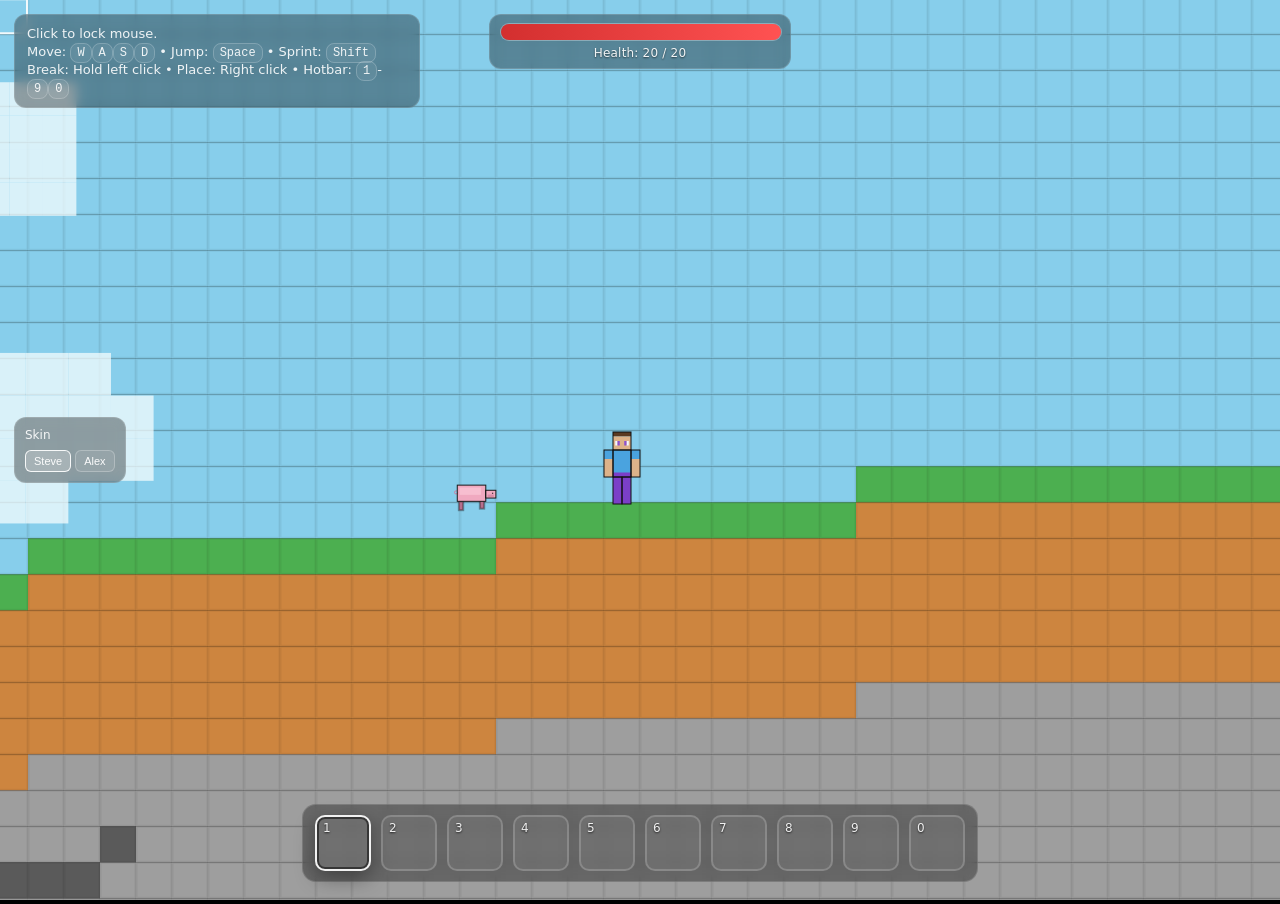
==== 2dcraft.html @ 40fe9851 "Reduce player interaction reach radius" ====
<!doctype html>
<html lang="en">
<head>
  <meta charset="utf-8" />
  <meta name="viewport" content="width=device-width,initial-scale=1" />
  <title>MiniCraft (browser)</title>
  <style>
    html, body { margin:0; height:100%; overflow:hidden; background:#000; font-family:system-ui, -apple-system, Segoe UI, Roboto, Arial; }
    #hud {
      position: fixed; inset: 0; pointer-events: none;
      display:flex; align-items:flex-end; justify-content:center;
      padding: 18px;
    }
    #crosshair {
      position: fixed; left:50%; top:50%;
      width: 14px; height: 14px; transform: translate(-50%,-50%);
      opacity: .9;
    }
    #hotbar {
      display:flex; gap:10px;
      background: rgba(0,0,0,.35);
      border: 1px solid rgba(255,255,255,.15);
      border-radius: 14px;
      padding: 10px 12px;
      pointer-events: none;
      backdrop-filter: blur(6px);
    }
    #healthHud {
      position: fixed;
      top: 14px;
      left: 50%;
      transform: translateX(-50%);
      width: 280px;
      pointer-events: none;
      background: rgba(0,0,0,.35);
      border: 1px solid rgba(255,255,255,.15);
      border-radius: 12px;
      padding: 8px 10px;
      backdrop-filter: blur(6px);
    }
    #healthBarBg {
      width: 100%;
      height: 16px;
      border-radius: 10px;
      background: rgba(255,255,255,.14);
      overflow: hidden;
      border: 1px solid rgba(255,255,255,.2);
    }
    #healthBarFill {
      height: 100%;
      width: 100%;
      background: linear-gradient(90deg, #d32f2f, #ff5252);
      transition: width 100ms linear;
    }
    #healthText {
      margin-top: 5px;
      text-align: center;
      color: rgba(255,255,255,.92);
      font-size: 12px;
      letter-spacing: .2px;
      text-shadow: 0 1px 2px rgba(0,0,0,.6);
    }
    .slot {
      width: 52px; height: 52px;
      border-radius: 10px;
      border: 2px solid rgba(255,255,255,.18);
      background: rgba(255,255,255,.06);
      display:flex; align-items:center; justify-content:center;
      position: relative;
    }
    .slot.selected {
      border-color: rgba(255,255,255,.9);
      box-shadow: 0 0 0 2px rgba(0,0,0,.5) inset, 0 8px 20px rgba(0,0,0,.35);
    }
    .slot .num {
      position:absolute; left:6px; top:4px;
      font-size: 12px; color: rgba(255,255,255,.9);
      text-shadow: 0 1px 2px rgba(0,0,0,.7);
    }
    .slot .swatch {
      width: 28px; height: 28px; border-radius: 6px;
      border: 1px solid rgba(255,255,255,.25);
      box-shadow: 0 2px 10px rgba(0,0,0,.35) inset;
    }
    .slot .block-name {
      position: absolute; left: 50%; bottom: 2px; transform: translateX(-50%);
      font-size: 10px; color: rgba(255,255,255,.8);
      text-shadow: 0 1px 2px rgba(0,0,0,.7);
      white-space: nowrap;
    }
    .slot .count {
      position: absolute; right: 6px; bottom: 4px;
      font-size: 12px; color: rgba(255,255,255,.95);
      text-shadow: 0 1px 2px rgba(0,0,0,.8);
      font-weight: 700;
    }
    #hint {
      position: fixed; left: 14px; top: 14px;
      color: rgba(255,255,255,.9);
      background: rgba(0,0,0,.35);
      border: 1px solid rgba(255,255,255,.15);
      border-radius: 12px;
      padding: 10px 12px;
      max-width: 380px;
      line-height: 1.35;
      pointer-events:none;
      backdrop-filter: blur(6px);
      font-size: 13px;
    }
    #hint kbd {
      font-family: ui-monospace, SFMono-Regular, Menlo, Consolas, monospace;
      font-size: 12px;
      padding: 2px 6px;
      border-radius: 8px;
      border: 1px solid rgba(255,255,255,.2);
      background: rgba(255,255,255,.06);
    }
  </style>
</head>
<body>
  <div id="hint">
    Click to lock mouse. <br/>
    Move: <kbd>W</kbd><kbd>A</kbd><kbd>S</kbd><kbd>D</kbd> • Jump: <kbd>Space</kbd> • Sprint: <kbd>Shift</kbd> <br/>
    Break: Hold left click • Place: Right click • Hotbar: <kbd>1</kbd>-<kbd>9</kbd><kbd>0</kbd>
  </div>
  <canvas id="game"></canvas>
  <div id="healthHud">
    <div id="healthBarBg"><div id="healthBarFill"></div></div>
    <div id="healthText">Health: 20 / 20</div>
  </div>
  <div id="hud">
    <div id="hotbar"></div>
  </div>

  <!-- Left Controls -->
  <div id="controls" style="position: fixed; left: 14px; top: 50%; transform: translateY(-50%); display: flex; flex-direction: column; gap: 10px;">
    <div style="background: rgba(0,0,0,.35); border: 1px solid rgba(255,255,255,.15); border-radius: 12px; padding: 10px; backdrop-filter: blur(6px);">
      <div style="color: rgba(255,255,255,.9); font-size: 12px; margin-bottom: 8px;">Skin</div>
      <div id="skinSelector" style="display: flex; gap: 4px; flex-wrap: wrap;"></div>
    </div>
  </div>

  <script>
    // Side (horizontal) view 2D version
    const canvas = document.getElementById('game');
    const ctx = canvas.getContext('2d');

    const BLOCKS = [
      { id: 'grass', color: '#4caf50' },
      { id: 'dirt',  color: '#CD853F' },
      { id: 'stone', color: '#9e9e9e' },
      { id: 'log',  color: '#8B4513' },
      { id: 'water', color: '#2196f3' },
      { id: 'planks', color: '#d2b48c' },
      { id: 'bricks', color: '#b71c1c' },
      { id: 'ladder', color: '#a0522d' },
      { id: 'door', color: '#654321' },
      { id: 'glass', color: '#e0f7fa' },
      { id: 'coal_ore', color: '#5a5a5a' },
      { id: 'iron_ore', color: '#e0a86b' },
      { id: 'gold_ore', color: '#d4af37' },
      { id: 'diamond_ore', color: '#42d4f4' },
      { id: 'coal', color: '#2f2f2f' },
      { id: 'iron', color: '#c7c7c7' },
      { id: 'gold', color: '#ffd54f' },
      { id: 'diamond', color: '#7ee7ff' },
    ];
    let selected = 0;
    const HOTBAR_SIZE = 10;
    const MAX_STACK = 64;
    const hotbarInventory = Array.from({length: HOTBAR_SIZE}, () => null);
    const BLOCK_BY_ID = Object.fromEntries(BLOCKS.map(b => [b.id, b]));

    const hotbarEl = document.getElementById('hotbar');
    function getItemLabel(id){
      const def = BLOCK_BY_ID[id];
      if (!def) return id;
      return def.id.charAt(0).toUpperCase() + def.id.slice(1);
    }
    function getDropItemId(blockId){
      if (blockId === 'coal_ore') return 'coal';
      if (blockId === 'iron_ore') return 'iron';
      if (blockId === 'gold_ore') return 'gold';
      if (blockId === 'diamond_ore') return 'diamond';
      return blockId;
    }
    function addItemToInventory(id, amount = 1){
      if (!BLOCK_BY_ID[id]) return false;
      let remaining = amount;
      for (let i = 0; i < HOTBAR_SIZE && remaining > 0; i++) {
        const slot = hotbarInventory[i];
        if (slot && slot.id === id && slot.count < MAX_STACK) {
          const add = Math.min(MAX_STACK - slot.count, remaining);
          slot.count += add;
          remaining -= add;
        }
      }
      for (let i = 0; i < HOTBAR_SIZE && remaining > 0; i++) {
        if (!hotbarInventory[i]) {
          const add = Math.min(MAX_STACK, remaining);
          hotbarInventory[i] = { id, count: add };
          remaining -= add;
        }
      }
      if (remaining !== amount) renderHotbar();
      return remaining === 0;
    }
    function consumeSelectedItem(amount = 1){
      const slot = hotbarInventory[selected];
      if (!slot || slot.count < amount) return false;
      slot.count -= amount;
      if (slot.count <= 0) hotbarInventory[selected] = null;
      renderHotbar();
      return true;
    }
    function renderHotbar(){
      hotbarEl.innerHTML = '';
      for (let i = 0; i < HOTBAR_SIZE; i++) {
        const item = hotbarInventory[i];
        const slot = document.createElement('div');
        slot.className = 'slot' + (i===selected? ' selected':'');
        const num = document.createElement('div'); num.className='num'; num.textContent = i === 9 ? '0' : (i+1);
        slot.appendChild(num);
        if (item) {
          const swatch = document.createElement('div'); swatch.className='swatch';
          swatch.style.background = BLOCK_BY_ID[item.id].color;
          const name = document.createElement('div'); name.className='block-name'; name.textContent = getItemLabel(item.id);
          const count = document.createElement('div'); count.className='count'; count.textContent = String(item.count);
          slot.appendChild(swatch); slot.appendChild(name); slot.appendChild(count);
        }
        hotbarEl.appendChild(slot);
      }
    }
    renderHotbar();
    window.addEventListener('keydown', (e)=>{ const n = parseInt(e.key,10); if (!Number.isNaN(n) && ((n>=1 && n<=9) || n===0)){ selected = n === 0 ? 9 : n-1; renderHotbar(); } if (e.code==='Space' || e.code==='KeyW' || e.code==='ArrowUp') e.preventDefault(); });

    const WIDTH = 500, HEIGHT = 200;
    let tileSize = 24;
    const world = Array.from({length: WIDTH}, ()=>Array.from({length: HEIGHT}, ()=>null));

    // Generate smooth layered terrain using Perlin-like noise
    function generateTerrain() {
      // Create height map with smooth transitions
      const heightMap = [];
      for (let x = 0; x < WIDTH; x++) {
        let h = 90; // 3x deeper world base
        h += Math.sin(x * 0.01) * 6; // Broad wave
        h += Math.sin(x * 0.05) * 3; // Smaller variation
        heightMap[x] = Math.floor(h);
      }

      // Fill terrain from bottom to top
      for (let x = 0; x < WIDTH; x++) {
        const surfaceHeight = heightMap[x];

        for (let y = 0; y < HEIGHT; y++) {
          if (y < surfaceHeight) {
            // Underground layers
            const depthFromSurface = surfaceHeight - y;
            if (depthFromSurface <= 1) {
              world[x][y] = 'grass'; // Grass covering the surface
            } else if (depthFromSurface <= 6) {
              world[x][y] = 'dirt'; // Dirt layer below grass
            } else {
              world[x][y] = 'stone'; // Stone below topsoil
            }
          }
        }
      }

      function carveBlob(cx, cy, rx, ry) {
        const minX = Math.floor(cx - rx), maxX = Math.ceil(cx + rx);
        const minY = Math.floor(cy - ry), maxY = Math.ceil(cy + ry);
        for (let x = minX; x <= maxX; x++) {
          if (x < 0 || x >= WIDTH) continue;
          for (let y = minY; y <= maxY; y++) {
            if (y < 1 || y >= HEIGHT) continue;
            const nx = (x - cx) / rx;
            const ny = (y - cy) / ry;
            const d = nx * nx + ny * ny;
            if (d <= 1.0) {
              const depthFromSurface = heightMap[x] - y;
              // Keep caves much deeper below the surface while preserving roof blocks.
              if (depthFromSurface >= 16 && y < heightMap[x] - 1) {
                world[x][y] = null;
              }
            }
          }
        }
      }

      // Generate many thinner caves; only rarely create a large cavern.
      for (let i = 0; i < 52; i++) {
        const caveX = Math.floor(Math.random() * WIDTH);
        const caveDepth = 22 + Math.random() * 26; // 22-48 blocks below local surface
        const caveY = Math.max(3, Math.floor(heightMap[caveX] - caveDepth));
        const isBigCave = Math.random() < 0.1;
        const baseR = isBigCave ? (8 + Math.random() * 8) : (1.2 + Math.random() * 1.8);
        const blobCount = isBigCave ? (5 + Math.floor(Math.random() * 5)) : (1 + Math.floor(Math.random() * 2));

        for (let b = 0; b < blobCount; b++) {
          const angle = Math.random() * Math.PI * 2;
          const distance = Math.random() * baseR * (isBigCave ? 1.1 : 2.1);
          const cx = caveX + Math.cos(angle) * distance;
          const cy = caveY + Math.sin(angle) * distance * (isBigCave ? 0.7 : 0.45);
          const rx = baseR * (isBigCave ? (0.55 + Math.random() * 0.45) : (0.32 + Math.random() * 0.2));
          const ry = 2.0 + Math.random() * 2.0; // 4-8 blocks tall caves
          carveBlob(cx, cy, rx, ry);
        }

        // Add winding tunnels; small caves are biased into long connected paths.
        let tx = caveX;
        let ty = caveY;
        let tunnelAngle = Math.random() * Math.PI * 2;
        const tunnelSteps = isBigCave ? 28 : 68;
        for (let s = 0; s < tunnelSteps; s++) {
          tunnelAngle += (Math.random() * 2 - 1) * (isBigCave ? 0.42 : 0.2);
          tx += Math.cos(tunnelAngle) * (isBigCave ? 1.7 : 2.0);
          ty += Math.sin(tunnelAngle) * (isBigCave ? 1.0 : 0.5);
          if (isBigCave) {
            carveBlob(tx, ty, 3.6 + Math.random() * 2.0, 2.0 + Math.random() * 2.0);
          } else {
            carveBlob(tx, ty, 1.0 + Math.random() * 0.65, 2.0 + Math.random() * 2.0);
          }
        }
      }

      // Seal any underground air connected to the open sky so caves never expose void.
      const skyReachable = Array.from({length: WIDTH}, () => Array(HEIGHT).fill(false));
      const stack = [];
      for (let x = 0; x < WIDTH; x++) {
        for (let y = heightMap[x]; y < HEIGHT; y++) {
          if (world[x][y] === null && !skyReachable[x][y]) {
            skyReachable[x][y] = true;
            stack.push([x, y]);
          }
        }
      }

      while (stack.length) {
        const [x, y] = stack.pop();
        const neighbors = [[x + 1, y], [x - 1, y], [x, y + 1], [x, y - 1]];
        for (const [nx, ny] of neighbors) {
          if (nx < 0 || nx >= WIDTH || ny < 0 || ny >= HEIGHT) continue;
          if (skyReachable[nx][ny]) continue;
          if (world[nx][ny] !== null) continue;
          skyReachable[nx][ny] = true;
          stack.push([nx, ny]);
        }
      }

      for (let x = 0; x < WIDTH; x++) {
        for (let y = 0; y < Math.min(heightMap[x], HEIGHT); y++) {
          if (world[x][y] === null && skyReachable[x][y]) {
            const depthFromSurface = heightMap[x] - y;
            world[x][y] = depthFromSurface <= 6 ? 'dirt' : 'stone';
          }
        }
      }

      // Natural ore generation in stone layer.
      function carveOreVeins(oreId, minDepth, maxDepth, veinCount, veinSizeMin, veinSizeMax) {
        for (let i = 0; i < veinCount; i++) {
          const x = Math.floor(Math.random() * WIDTH);
          const depth = minDepth + Math.random() * (maxDepth - minDepth);
          const y = Math.max(1, Math.floor(heightMap[x] - depth));
          const steps = Math.floor(veinSizeMin + Math.random() * (veinSizeMax - veinSizeMin + 1));
          let vx = x;
          let vy = y;
          for (let s = 0; s < steps; s++) {
            vx += Math.floor(Math.random() * 3) - 1;
            vy += Math.floor(Math.random() * 3) - 1;
            if (vx < 1 || vx >= WIDTH - 1 || vy < 1 || vy >= HEIGHT - 1) continue;
            const depthFromSurface = heightMap[vx] - vy;
            if (depthFromSurface >= minDepth && depthFromSurface <= maxDepth && world[vx][vy] === 'stone') {
              world[vx][vy] = oreId;
            }
          }
        }
      }

      carveOreVeins('coal_ore', 8, 70, 220, 4, 10);
      carveOreVeins('iron_ore', 16, 95, 170, 3, 8);
      carveOreVeins('gold_ore', 38, 120, 100, 3, 7);
      carveOreVeins('diamond_ore', 60, 150, 60, 2, 5);

      // Post-processing: cover exposed dirt with grass and avoid exposed stone near surface.
      for (let x = 0; x < WIDTH; x++) {
        for (let y = 0; y < HEIGHT; y++) {
          if (world[x][y] === 'dirt' && (y + 1 >= HEIGHT || world[x][y + 1] === null)) {
            world[x][y] = 'grass';
          }

          if (world[x][y] === 'stone') {
            const depthFromSurface = heightMap[x] - y;
            if (depthFromSurface <= 6 && (y + 1 >= HEIGHT || world[x][y + 1] === null)) {
              world[x][y] = 'dirt';
            }
          }
        }
      }
    }

    generateTerrain();

    function getGrassSpawn(preferredX) {
      const maxRadius = Math.max(preferredX, WIDTH - 1 - preferredX);
      for (let radius = 0; radius <= maxRadius; radius++) {
        const candidates = radius === 0
          ? [preferredX]
          : [preferredX - radius, preferredX + radius];
        for (const x of candidates) {
          if (x < 0 || x >= WIDTH) continue;
          for (let y = HEIGHT - 2; y >= 0; y--) {
            // Spawn only on grass with headroom for the 2-block-tall player.
            if (world[x][y] === 'grass' && !world[x][y + 1] && !world[x][y + 2]) {
              return { x: x + 0.5, y: y + 2 };
            }
          }
        }
      }
      return { x: preferredX + 0.5, y: 95 };
    }

    // Calculate spawn position on grass
    const centerX = Math.floor(WIDTH / 2);
    const spawn = getGrassSpawn(centerX);
    const player = {
      x: spawn.x,
      y: spawn.y,
      vx: 0,
      vy: 0,
      speed: 6,
      w: 0.6,
      h: 2.0,
      model: 'steve',
      facing: 1,
      walkCycle: 0,
      grounded: false,
      handActionTimer: 0,
      handActionSide: 1,
      maxHealth: 20,
      health: 20,
      invulnTimer: 0,
      attackCooldown: 0,
      hurtTimer: 0,
      regenDelay: 0,
      regenAccum: 0,
      maxFallSpeed: 0
    };
    let spawnPoint = { x: spawn.x, y: spawn.y };
    const PLAYER_COLLIDER_H = 1.9;
    const HAND_ACTION_DURATION = 0.16;
    const keys = { left:false, right:false, jump:false, down:false };

    // Mob system
    const MOB_TYPES = {
      cow: { w: 1.35, h: 1.1, speed: 1.0, maxHealth: 10 },
      sheep: { w: 1.15, h: 1.0, speed: 0.85, maxHealth: 8 },
      pig: { w: 1.1, h: 0.9, speed: 1.2, maxHealth: 8 }
    };
    const HOSTILE_TYPES = {
      zombie: { w: 0.74, h: 1.9, speed: 2.0, maxHealth: 20, damage: 3, hitCooldown: 0.9, color: '#3a8a42' },
      skeleton: { w: 0.68, h: 1.9, speed: 2.2, maxHealth: 20, damage: 2, hitCooldown: 0.75, color: '#d8d8d8' },
      creeper: { w: 0.78, h: 1.8, speed: 1.9, maxHealth: 20, damage: 4, hitCooldown: 1.1, color: '#4caf50' }
    };
    const HOSTILE_AGGRO_RADIUS = 15;
    const CREEPER_FUSE_TIME = 1.1;
    const INTERACTION_RANGE = 7;
    let mobs = [];
    let hostileArrows = [];
    let hostileSpawnTimer = 0;
    let passiveSpawnTimer = 0;
    const healthBarFill = document.getElementById('healthBarFill');
    const healthText = document.getElementById('healthText');

    function updateHealthUI() {
      const ratio = Math.max(0, Math.min(1, player.health / player.maxHealth));
      healthBarFill.style.width = `${ratio * 100}%`;
      healthText.textContent = `Health: ${Math.ceil(player.health)} / ${player.maxHealth}`;
    }
    updateHealthUI();

    function respawnPlayer() {
      player.x = spawnPoint.x;
      player.y = spawnPoint.y;
      player.vx = 0;
      player.vy = 0;
      player.health = player.maxHealth;
      player.invulnTimer = 1.0;
      player.regenDelay = 0;
      player.regenAccum = 0;
      player.maxFallSpeed = 0;
      for (let i = 0; i < hotbarInventory.length; i++) hotbarInventory[i] = null;
      selected = 0;
      renderHotbar();
      updateHealthUI();
    }

    function damagePlayer(amount) {
      if (player.invulnTimer > 0) return;
      player.hurtTimer = 0.25;
      player.health = Math.max(0, player.health - amount);
      player.invulnTimer = 0.45;
      player.regenDelay = 6.0; // Wait before regenerating again.
      player.regenAccum = 0;
      updateHealthUI();
      if (player.health <= 0) {
        respawnPlayer();
      }
    }

    function damageMob(mob, amount) {
      if (!mob || mob.health == null || mob.health <= 0) return;
      mob.hurtTimer = 0.25;
      mob.health -= amount;
    }

    function isNightTime() {
      const t = gameTime / 24000;
      return !(t > 0.25 && t < 0.75);
    }

    function explodeBlocksAt(cx, cy, radius) {
      const minX = Math.max(0, Math.floor(cx - radius));
      const maxX = Math.min(WIDTH - 1, Math.ceil(cx + radius));
      const minY = Math.max(0, Math.floor(cy - radius));
      const maxY = Math.min(HEIGHT - 1, Math.ceil(cy + radius));
      for (let gx = minX; gx <= maxX; gx++) {
        for (let gy = minY; gy <= maxY; gy++) {
          const dx = (gx + 0.5) - cx;
          const dy = (gy + 0.5) - cy;
          if (dx * dx + dy * dy > radius * radius) continue;
          const block = world[gx][gy];
          if (!block) continue;
          if (block === 'door') {
            const lowerY = (gy > 0 && world[gx][gy - 1] === 'door') ? gy - 1 : gy;
            delete doorStates[`${gx},${lowerY}`];
            world[gx][lowerY] = null;
            if (lowerY + 1 < HEIGHT && world[gx][lowerY + 1] === 'door') world[gx][lowerY + 1] = null;
          } else {
            world[gx][gy] = null;
          }
        }
      }
    }

    function fireSkeletonArrow(skeleton, target) {
      const dir = skeleton.facing >= 0 ? 1 : -1;
      const spawnX = skeleton.x + dir * (skeleton.w * 0.48);
      const spawnY = skeleton.y + skeleton.h * 0.08;
      const tx = target ? target.x : (skeleton.x + dir * 8);
      const ty = target ? target.y : skeleton.y;
      const dx = tx - spawnX;
      const dy = ty - spawnY;
      const len = Math.hypot(dx, dy) || 1;
      const speed = 13.0;
      hostileArrows.push({
        x: spawnX,
        y: spawnY,
        vx: (dx / len) * speed,
        vy: (dy / len) * speed,
        life: 4.0,
        damage: 3
      });
    }

    // Time and weather system
    let gameTime = 6000; // 0-24000 (Minecraft-like time), start at day time
    let weather = 'clear'; // 'clear', 'rain'
    let timeSpeed = 1; // How fast time passes
    let weatherTimer = 45 + Math.random() * 85; // Seconds until next natural weather roll
    let clouds = [];

    function rollNaturalWeather() {
      if (weather === 'clear') {
        // Mostly clear, occasional rain.
        weather = Math.random() < 0.24 ? 'rain' : 'clear';
      } else {
        // Rain often clears, sometimes continues.
        weather = Math.random() < 0.72 ? 'clear' : 'rain';
      }
      if (weather === 'rain') {
        weatherTimer = 35 + Math.random() * 70; // Rain lasts ~35-105s
      } else {
        weatherTimer = 55 + Math.random() * 130; // Clear lasts ~55-185s
      }
    }

    function seededNoise(seed) {
      const v = Math.sin(seed * 12.9898) * 43758.5453123;
      return v - Math.floor(v);
    }

    function buildCloudMask(cols, rows, seed) {
      const mask = [];
      for (let y = 0; y < rows; y++) {
        for (let x = 0; x < cols; x++) {
          const nx = ((x + 0.5) / cols) * 2 - 1;
          const ny = ((y + 0.5) / rows) * 2 - 1;
          const ellipse = (nx * nx * 0.9) + (ny * ny * 1.35);
          const jitter = seededNoise(seed + x * 17 + y * 31) * 0.32;
          const carve = y === rows - 1 && seededNoise(seed + x * 43) > 0.72;
          if (ellipse < 1.03 + jitter && !carve) {
            mask.push({ x, y });
          }
        }
      }
      return mask;
    }

    function initClouds() {
      clouds = [];
      const count = 140;
      for (let i = 0; i < count; i++) {
        const cols = 9 + Math.floor(Math.random() * 8);   // 9-16
        const rows = 4 + Math.floor(Math.random() * 4);   // 4-7
        const cell = 0.7 + Math.random() * 0.5;           // Cloud block size in world tiles
        const seed = Math.random() * 10000;
        const widthTiles = cols * cell;
        const heightTiles = rows * cell;
        clouds.push({
          cx: Math.random() * (WIDTH + 16) - 8,
          cy: HEIGHT * 0.44 + Math.random() * (HEIGHT * 0.38),
          speed: 0.28 + Math.random() * 0.44, // tiles per second
          cols,
          rows,
          cell,
          widthTiles,
          heightTiles,
          mask: buildCloudMask(cols, rows, seed)
        });
      }
    }
    initClouds();

    window.addEventListener('keydown', e=>{ if (e.code==='KeyA' || e.code==='ArrowLeft') keys.left=true; if (e.code==='KeyD' || e.code==='ArrowRight') keys.right=true; if (e.code==='Space' || e.code==='KeyW' || e.code==='ArrowUp') keys.jump=true; if (e.code==='KeyS' || e.code==='ArrowDown') keys.down=true; });
    window.addEventListener('keyup', e=>{ if (e.code==='KeyA' || e.code==='ArrowLeft') keys.left=false; if (e.code==='KeyD' || e.code==='ArrowRight') keys.right=false; if (e.code==='Space' || e.code==='KeyW' || e.code==='ArrowUp') keys.jump=false; if (e.code==='KeyS' || e.code==='ArrowDown') keys.down=false; });

    // Skin selector (Steve / Alex)
    const skinSelector = document.getElementById('skinSelector');
    function createSkinButton(label, modelId) {
      const btn = document.createElement('button');
      btn.textContent = label;
      btn.style.color = 'rgba(255,255,255,.95)';
      btn.style.fontSize = '11px';
      btn.style.padding = '4px 8px';
      btn.style.border = '1px solid rgba(255,255,255,.25)';
      btn.style.borderRadius = '6px';
      btn.style.background = 'rgba(255,255,255,.08)';
      btn.style.cursor = 'pointer';
      btn.onclick = () => {
        player.model = modelId;
        updateSkinSelector();
      };
      btn.dataset.model = modelId;
      skinSelector.appendChild(btn);
      return btn;
    }

    createSkinButton('Steve', 'steve');
    createSkinButton('Alex', 'alex');

    function updateSkinSelector() {
      const buttons = skinSelector.querySelectorAll('button[data-model]');
      buttons.forEach(btn => {
        const isSelected = btn.dataset.model === player.model;
        btn.style.border = isSelected ? '1px solid rgba(255,255,255,.9)' : '1px solid rgba(255,255,255,.25)';
        btn.style.background = isSelected ? 'rgba(255,255,255,.22)' : 'rgba(255,255,255,.08)';
      });
    }
    updateSkinSelector();

    // Spawn mob function
    function spawnMob(type) {
      const mobType = MOB_TYPES[type];
      const mob = {
        type: type,
        x: player.x + (Math.random() - 0.5) * 10,
        y: player.y + (Math.random() - 0.5) * 5,
        vx: 0,
        vy: 0,
        w: mobType.w,
        h: mobType.h,
        speed: mobType.speed,
        direction: Math.random() > 0.5 ? 1 : -1,
        moveTimer: 0,
        walkCycle: Math.random() * Math.PI * 2,
        idleCycle: Math.random() * Math.PI * 2,
        facing: Math.random() > 0.5 ? 1 : -1,
        hurtTimer: 0,
        health: mobType.maxHealth,
        maxHealth: mobType.maxHealth,
        grounded: false,
        maxFallSpeed: 0
      };
      mobs.push(mob);
    }

    function spawnPassive(type, x, y) {
      const mobType = MOB_TYPES[type];
      mobs.push({
        type,
        x,
        y,
        vx: 0,
        vy: 0,
        w: mobType.w,
        h: mobType.h,
        speed: mobType.speed,
        direction: Math.random() > 0.5 ? 1 : -1,
        moveTimer: 0,
        walkCycle: Math.random() * Math.PI * 2,
        idleCycle: Math.random() * Math.PI * 2,
        facing: Math.random() > 0.5 ? 1 : -1,
        hurtTimer: 0,
        health: mobType.maxHealth,
        maxHealth: mobType.maxHealth,
        grounded: false,
        maxFallSpeed: 0
      });
    }

    function spawnHostile(type, x, y) {
      const mobType = HOSTILE_TYPES[type];
      mobs.push({
        type,
        x,
        y,
        vx: 0,
        vy: 0,
        w: mobType.w,
        h: mobType.h,
        speed: mobType.speed,
        hostile: true,
        health: mobType.maxHealth,
        maxHealth: mobType.maxHealth,
        damage: mobType.damage,
        hitCooldown: mobType.hitCooldown,
        attackTimer: 0,
        fuseTimer: type === 'creeper' ? -1 : 0,
        direction: Math.random() > 0.5 ? 1 : -1,
        moveTimer: 0,
        walkCycle: Math.random() * Math.PI * 2,
        idleCycle: Math.random() * Math.PI * 2,
        facing: Math.random() > 0.5 ? 1 : -1,
        tint: mobType.color,
        hurtTimer: 0,
        grounded: false,
        maxFallSpeed: 0
      });
    }

    function getSurfaceHeightAt(x) {
      for (let y = HEIGHT - 1; y >= 0; y--) {
        if (world[x][y] !== null) return y + 1;
      }
      return 1;
    }

    function canSpawnEntityAt(x, y, w, h) {
      const eps = 1e-4;
      const left = Math.floor(x - w / 2 + eps);
      const right = Math.floor(x + w / 2 - eps);
      const bottom = Math.floor(y - h / 2 + eps);
      const top = Math.floor(y + h / 2 - eps);
      if (left < 0 || right >= WIDTH || bottom < 1 || top >= HEIGHT) return false;

      for (let gx = left; gx <= right; gx++) {
        for (let gy = bottom; gy <= top; gy++) {
          if (isSolid(gx, gy)) return false;
        }
      }
      // Need solid support under feet.
      for (let gx = left; gx <= right; gx++) {
        if (!isSolid(gx, bottom - 1)) return false;
      }
      return true;
    }

    function isMobGrounded(mob) {
      const eps = 1e-4;
      const left = Math.floor(mob.x - mob.w / 2 + eps);
      const right = Math.floor(mob.x + mob.w / 2 - eps);
      const below = Math.floor(mob.y - mob.h / 2 - eps);
      for (let gx = left; gx <= right; gx++) {
        if (isSolid(gx, below)) return true;
      }
      return false;
    }

    function shouldMobStepJump(mob) {
      const dir = (mob.direction || mob.facing || 0) >= 0 ? 1 : -1;
      if (dir === 0) return false;
      const footY = mob.y - mob.h / 2;
      const gyFoot = Math.floor(footY + 0.06);
      const gyHead = gyFoot + 1;

      const probeXNear = Math.floor(mob.x + dir * (mob.w / 2 + 0.08));
      const probeXFar = Math.floor(mob.x + dir * (mob.w / 2 + 0.24));

      // A 1-block obstacle ahead with enough headroom above it.
      const nearBlocked = isSolid(probeXNear, gyFoot);
      const farBlocked = isSolid(probeXFar, gyFoot);
      const headroom = !isSolid(probeXNear, gyHead) && !isSolid(probeXFar, gyHead);
      return (nearBlocked || farBlocked) && headroom;
    }

    function canMobOccupyAt(mob, x, y) {
      const eps = 1e-4;
      const left = Math.floor(x - mob.w / 2 + eps);
      const right = Math.floor(x + mob.w / 2 - eps);
      const bottom = Math.floor(y - mob.h / 2 + eps);
      const top = Math.floor(y + mob.h / 2 - eps);
      for (let gx = left; gx <= right; gx++) {
        for (let gy = bottom; gy <= top; gy++) {
          if (isSolid(gx, gy)) return false;
        }
      }
      return true;
    }

    function findHostileSpawnPosition(mode, hostileType) {
      const w = hostileType.w;
      const h = hostileType.h;
      for (let i = 0; i < 80; i++) {
        const x = Math.max(2, Math.min(WIDTH - 3, Math.floor(player.x + (Math.random() - 0.5) * 90)));
        const surface = getSurfaceHeightAt(x);
        let y;
        if (mode === 'cave') {
          const caveTop = Math.max(3, surface - 8);
          if (caveTop <= 3) continue;
          y = 2 + Math.random() * (caveTop - 2);
        } else if (mode === 'rain_day') {
          const caveTop = Math.max(3, surface - 8);
          if (caveTop <= 3) continue;
          y = 2 + Math.random() * (caveTop - 2);
        } else {
          // Night: anywhere (surface and caves)
          if (Math.random() < 0.55) {
            y = surface + h / 2 + 0.05;
          } else {
            y = 2 + Math.random() * Math.max(1, surface - 2);
          }
        }
        if (Math.abs(x + 0.5 - player.x) < 5) continue;
        if (mode === 'cave' || mode === 'rain_day') {
          const gx = Math.floor(x + 0.5);
          const gy = Math.floor(y + h * 0.5);
          // Daytime/rain daytime hostiles must spawn under a roof (inside caves).
          if (hasOpenSkyAt(gx, gy)) continue;
        }
        if (canSpawnEntityAt(x + 0.5, y, w, h)) {
          return { x: x + 0.5, y };
        }
      }
      return null;
    }

    function findPassiveSpawnPosition(passiveType) {
      const w = passiveType.w;
      const h = passiveType.h;
      for (let i = 0; i < 70; i++) {
        const x = Math.max(2, Math.min(WIDTH - 3, Math.floor(player.x + (Math.random() - 0.5) * 90)));
        const surface = getSurfaceHeightAt(x);
        const groundY = surface - 1;
        if (groundY < 1 || groundY >= HEIGHT) continue;
        if (world[x][groundY] !== 'grass') continue;
        const y = surface + h / 2 + 0.05;
        if (Math.abs(x + 0.5 - player.x) < 6) continue;
        if (canSpawnEntityAt(x + 0.5, y, w, h)) {
          return { x: x + 0.5, y };
        }
      }
      return null;
    }

    // Mouse placement / removal
    let mouse = { x:0, y:0 };
    let mouseButtons = { left: false, right: false };
    let blockTooltip = { show: false, x: 0, y: 0, blockName: '' };
    let doorStates = {}; // Track open/closed state of doors by coordinate
    const BREAK_TIME = {
      grass: 0.3,
      dirt: 0.35,
      stone: 1.25,
      log: 0.9,
      water: Infinity,
      planks: 0.7,
      bricks: 1.7,
      ladder: 0.25,
      door: 0.65,
      glass: 0.15,
      coal_ore: 1.35,
      iron_ore: 1.65,
      gold_ore: 1.9,
      diamond_ore: 2.2
    };
    let miningState = { active: false, gx: 0, gy: 0, progress: 0, required: 0 };

    function resetMining() {
      miningState.active = false;
      miningState.progress = 0;
      miningState.required = 0;
    }

    function getMouseGridTarget() {
      const cam = getCameraOffset();
      const worldPx = mouse.x + cam.x;
      const worldPy = (canvas.height - mouse.y) + cam.y;
      const gx = Math.floor(worldPx / tileSize);
      const gy = Math.floor(worldPy / tileSize);
      return { gx, gy, worldPx, worldPy };
    }

    function isWithinInteractionRangeWorld(wx, wy) {
      return Math.hypot(wx - player.x, wy - player.y) <= INTERACTION_RANGE;
    }

    function isWithinInteractionRangeTile(gx, gy) {
      return isWithinInteractionRangeWorld(gx + 0.5, gy + 0.5);
    }

    function breakBlockAt(gx, gy) {
      if (gx < 0 || gy < 0 || gx >= WIDTH || gy >= HEIGHT) return false;
      const block = world[gx][gy];
      if (!block) return false;
      if (block === 'door') {
        const lowerY = (gy > 0 && world[gx][gy - 1] === 'door') ? gy - 1 : gy;
        const key = `${gx},${lowerY}`;
        delete doorStates[key];
        world[gx][lowerY] = null;
        if (lowerY + 1 < HEIGHT && world[gx][lowerY + 1] === 'door') world[gx][lowerY + 1] = null;
        addItemToInventory('door', 1);
      } else {
        addItemToInventory(getDropItemId(block), 1);
        world[gx][gy] = null;
      }
      player.handActionSide = (gx + 0.5) >= player.x ? 1 : -1;
      player.handActionTimer = HAND_ACTION_DURATION;
      return true;
    }

    function drawMiningCracks(cam) {
      if (!miningState.active || miningState.required <= 0) return;
      const gx = miningState.gx, gy = miningState.gy;
      if (gx < 0 || gy < 0 || gx >= WIDTH || gy >= HEIGHT || !world[gx][gy]) return;

      const progress = Math.max(0, Math.min(1, miningState.progress / miningState.required));
      if (progress <= 0) return;

      const sx = gx * tileSize - cam.x;
      const sy = canvas.height - ((gy + 1) * tileSize - cam.y);
      const lineCount = Math.max(1, Math.ceil(progress * 10));
      const alpha = 0.18 + progress * 0.55;
      const segs = [
        [0.12,0.14,0.48,0.28], [0.52,0.26,0.86,0.1], [0.42,0.42,0.76,0.56],
        [0.18,0.52,0.4,0.82], [0.62,0.56,0.82,0.86], [0.1,0.34,0.22,0.64],
        [0.48,0.14,0.5,0.52], [0.28,0.7,0.62,0.92], [0.72,0.34,0.9,0.62],
        [0.3,0.18,0.7,0.76]
      ];

      ctx.strokeStyle = `rgba(20,20,20,${alpha})`;
      ctx.lineWidth = Math.max(1, tileSize * 0.08);
      for (let i = 0; i < lineCount; i++) {
        const s = segs[i];
        ctx.beginPath();
        ctx.moveTo(sx + s[0] * tileSize, sy + s[1] * tileSize);
        ctx.lineTo(sx + s[2] * tileSize, sy + s[3] * tileSize);
        ctx.stroke();
      }
    }

    function handleBlockAction(e) {
      const { gx, gy, worldPx, worldPy } = getMouseGridTarget();
      if (gx < 0 || gy < 0 || gx >= WIDTH || gy >= HEIGHT) return;
      let acted = false;

      function findMobAtPointer() {
        for (const mob of mobs) {
          if (mob.health != null && mob.health <= 0) continue;
          const left = mob.x - mob.w / 2, right = mob.x + mob.w / 2;
          const bottom = mob.y - mob.h / 2, top = mob.y + mob.h / 2;
          const wx = worldPx / tileSize;
          const wy = worldPy / tileSize;
          const inBounds = wx >= left && wx <= right && wy >= bottom && wy <= top;
          const inReach = isWithinInteractionRangeWorld(mob.x, mob.y);
          if (inBounds && inReach) return mob;
        }
        return null;
      }

      function getDoorLowerY(x, y) {
        if (world[x][y] !== 'door') return null;
        if (y > 0 && world[x][y - 1] === 'door') return y - 1;
        return y;
      }

      if (e.button === 0 || mouseButtons.left) {
        const mobTarget = findMobAtPointer();
        if (mobTarget && player.attackCooldown <= 0) {
          damageMob(mobTarget, 4); // Punch damage
          player.attackCooldown = 0.28;
          player.handActionSide = mobTarget.x >= player.x ? 1 : -1;
          player.handActionTimer = HAND_ACTION_DURATION;
          return;
        }
      } else if (e.button === 1 || e.button === 2) {
        // Middle click or right click on door toggles it
        if (e.button === 1 && world[gx][gy] === 'door') {
          if (!isWithinInteractionRangeTile(gx, gy)) return;
          const lowerY = getDoorLowerY(gx, gy);
          const key = `${gx},${lowerY}`;
          doorStates[key] = !doorStates[key];
        } else if (e.button === 2) {
          if (!isWithinInteractionRangeTile(gx, gy)) return;
          // Right click to place blocks
          const left = player.x - player.w/2, right = player.x + player.w/2, bottom = player.y - PLAYER_COLLIDER_H/2, top = player.y + PLAYER_COLLIDER_H/2;
          if (gx+1 > left && gx < right && gy+1 > bottom && gy < top) return;

          const selectedItem = hotbarInventory[selected];
          if (!selectedItem || selectedItem.count <= 0) return;
          const selectedBlock = selectedItem.id;
          if (selectedBlock === 'door') {
            // Place 2-block tall door from lower block (clicked) upward
            if (gy >= 0 && gy < HEIGHT-1 && !world[gx][gy] && !world[gx][gy+1]) {
              world[gx][gy] = 'door';
              world[gx][gy+1] = 'door';
              consumeSelectedItem(1);
              acted = true;
              // Initialize door state on lower door block
              const key = `${gx},${gy}`;
              doorStates[key] = false;
            }
          } else {
            if (world[gx][gy] !== selectedBlock) {
              world[gx][gy] = selectedBlock;
              consumeSelectedItem(1);
              acted = true;
            }
          }
        }
      }

      if (acted) {
        player.handActionSide = (gx + 0.5) >= player.x ? 1 : -1;
        player.handActionTimer = HAND_ACTION_DURATION;
      }
    }

    canvas.addEventListener('mousemove', e => {
      const r = canvas.getBoundingClientRect();
      mouse.x = e.clientX - r.left;
      mouse.y = e.clientY - r.top;

      // Update block tooltip
      const cam = getCameraOffset();
      const worldPx = mouse.x + cam.x;
      const worldPy = (canvas.height - mouse.y) + cam.y;
      const gx = Math.floor(worldPx / tileSize);
      const gy = Math.floor(worldPy / tileSize);

      if (gx >= 0 && gy >= 0 && gx < WIDTH && gy < HEIGHT) {
        const block = world[gx][gy];
        if (block) {
          const blockData = BLOCKS.find(b => b.id === block);
          if (blockData) {
            blockTooltip.show = true;
            blockTooltip.x = mouse.x + 15;
            blockTooltip.y = mouse.y - 10;
            blockTooltip.blockName = block.charAt(0).toUpperCase() + block.slice(1);
          } else {
            blockTooltip.show = false;
          }
        } else {
          blockTooltip.show = false;
        }
      } else {
        blockTooltip.show = false;
      }

      // Handle dragging
      if (mouseButtons.right) {
        handleBlockAction({ button: 2 });
      }
    });

    canvas.addEventListener('mousedown', e => {
      if (e.button === 0) mouseButtons.left = true;
      if (e.button === 2) mouseButtons.right = true;
      handleBlockAction(e);
    });

    canvas.addEventListener('mouseup', e => {
      if (e.button === 0) mouseButtons.left = false;
      if (e.button === 2) mouseButtons.right = false;
      if (e.button === 0) resetMining();
    });

    canvas.addEventListener('contextmenu', e => e.preventDefault());

    function resize(){ canvas.width = innerWidth; canvas.height = innerHeight; tileSize = Math.max(12, Math.min(36, Math.floor(Math.min(innerWidth, innerHeight) / 25))); }
    window.addEventListener('resize', resize); resize();

    function getCameraOffset(){
      const camX = player.x * tileSize - canvas.width/2 + tileSize/2;
      const camY = player.y * tileSize - canvas.height/2 + tileSize/2;

      // Clamp camera to world boundaries
      const maxCamX = (WIDTH * tileSize) - canvas.width;
      const maxCamY = (HEIGHT * tileSize) - canvas.height;

      return {
        x: Math.max(0, Math.min(camX, maxCamX)),
        y: Math.max(0, Math.min(camY, maxCamY))
      };
    }

    function isSolid(gx,gy){
      if (gx < 0 || gy < 0 || gx >= WIDTH || gy >= HEIGHT) return false;
      const block = world[gx][gy];
      if (block === 'door') {
        // Check if door is open using lower door block state
        const lowerY = (gy > 0 && world[gx][gy - 1] === 'door') ? gy - 1 : gy;
        const key = `${gx},${lowerY}`;
        return !doorStates[key]; // Solid only if door is closed
      }
      return block && block !== 'water' && block !== 'ladder'; // Water and ladder are not solid
    }

    function hasOpenSkyAt(gx, gy){
      if (gx < 0 || gx >= WIDTH) return true;
      const startY = Math.max(gy + 1, 0);
      for (let y = startY; y < HEIGHT; y++) {
        if (isSolid(gx, y)) return false;
      }
      return true;
    }

    function isOnLadder(){
      const eps = 1e-6;
      const left = Math.floor(player.x - player.w/2), right = Math.floor(player.x + player.w/2 - eps);
      const bottom = Math.floor(player.y - PLAYER_COLLIDER_H/2), top = Math.floor(player.y + PLAYER_COLLIDER_H/2 - eps);
      for (let x = left; x <= right; x++) {
        for (let y = bottom; y <= top; y++) {
          if (x >= 0 && x < WIDTH && y >= 0 && y < HEIGHT && world[x][y] === 'ladder') {
            return true;
          }
        }
      }
      return false;
    }

    function resolveCollisions(){
      const eps = 1e-3;
      let left = player.x - player.w/2, right = player.x + player.w/2, bottom = player.y - PLAYER_COLLIDER_H/2, top = player.y + PLAYER_COLLIDER_H/2;
      const minX = Math.floor(left), maxX = Math.floor(right - eps);
      const minY = Math.floor(bottom), maxY = Math.floor(top - eps);
      let grounded = false;

      for (let gx = minX; gx <= maxX; gx++){
        for (let gy = minY; gy <= maxY; gy++){
          if (!isSolid(gx,gy)) continue;
          const tileLeft = gx, tileRight = gx+1, tileBottom = gy, tileTop = gy+1;
          const overlapX = Math.min(right, tileRight) - Math.max(left, tileLeft);
          const overlapY = Math.min(top, tileTop) - Math.max(bottom, tileBottom);
          if (overlapX > 0 && overlapY > 0){
            if (overlapX < overlapY){
              // resolve X
              if (player.x < gx+0.5) player.x -= overlapX + eps; else player.x += overlapX + eps;
            } else {
              // resolve Y
              if (player.y < gy+0.5){ player.y -= overlapY + eps; player.vy = 0; } else { player.y += overlapY + eps; player.vy = 0; grounded = true; }
            }
            left = player.x - player.w/2; right = player.x + player.w/2; bottom = player.y - PLAYER_COLLIDER_H/2; top = player.y + PLAYER_COLLIDER_H/2;
          }
        }
      }
      return grounded;
    }

    function drawSteve(screenX, screenY, pixel, facing, walkCycle, moving) {
      const dir = facing >= 0 ? 1 : -1;
      const legSwing = moving ? Math.sin(walkCycle) * pixel * 0.9 : 0;
      const armSwing = moving ? -Math.sin(walkCycle) * pixel * 0.8 : 0;
      const actionProgress = player.handActionTimer > 0
        ? 1 - (player.handActionTimer / HAND_ACTION_DURATION)
        : 0;
      const actionLift = player.handActionTimer > 0
        ? Math.sin(actionProgress * Math.PI) * pixel * 3.2
        : 0;

      const headW = 8 * pixel, headH = 8 * pixel;
      const bodyW = 8 * pixel, bodyH = 12 * pixel;
      const limbW = 4 * pixel, limbH = 12 * pixel;

      const spriteW = 16 * pixel;
      const centerX = screenX + (player.w * tileSize) / 2;
      const leftX = centerX - spriteW / 2;
      const headX = leftX + 4 * pixel;
      const headY = screenY;
      const bodyX = leftX + 4 * pixel;
      const bodyY = headY + headH;

      // Head
      ctx.fillStyle = '#5b3a22';
      ctx.fillRect(headX, headY, headW, 2 * pixel);
      ctx.fillStyle = '#ddb289';
      ctx.fillRect(headX, headY + 2 * pixel, headW, 6 * pixel);
      // Eyes: separated with exact 50/50 white-purple split per eye
      ctx.fillStyle = '#f2f6ff';
      ctx.fillRect(headX + pixel, headY + 4 * pixel, pixel, 2 * pixel); // Left eye outer half
      ctx.fillRect(headX + 6 * pixel, headY + 4 * pixel, pixel, 2 * pixel); // Right eye outer half
      ctx.fillStyle = '#8c4fcf';
      ctx.fillRect(headX + 2 * pixel, headY + 4 * pixel, pixel, 2 * pixel); // Left eye inner half
      ctx.fillRect(headX + 5 * pixel, headY + 4 * pixel, pixel, 2 * pixel); // Right eye inner half

      // Torso and arms
      ctx.fillStyle = '#4aa3df';
      ctx.fillRect(bodyX, bodyY, bodyW, bodyH);
      const sleeveHeight = 4 * pixel;
      const leftArmY = bodyY + armSwing + (player.handActionSide < 0 ? -actionLift : 0);
      const rightArmY = bodyY - armSwing + (player.handActionSide > 0 ? -actionLift : 0);
      ctx.fillStyle = '#4aa3df';
      ctx.fillRect(bodyX - limbW, leftArmY, limbW, sleeveHeight);
      ctx.fillRect(bodyX + bodyW, rightArmY, limbW, sleeveHeight);
      ctx.fillStyle = '#ddb289';
      ctx.fillRect(bodyX - limbW, leftArmY + sleeveHeight, limbW, limbH - sleeveHeight);
      ctx.fillRect(bodyX + bodyW, rightArmY + sleeveHeight, limbW, limbH - sleeveHeight);

      // Pants/legs
      ctx.fillStyle = '#7b3fc8';
      ctx.fillRect(bodyX, bodyY + bodyH - 2 * pixel, bodyW, 2 * pixel);
      ctx.fillRect(bodyX, bodyY + bodyH + legSwing, limbW, limbH);
      ctx.fillRect(bodyX + bodyW - limbW, bodyY + bodyH - legSwing, limbW, limbH);

      // Outline
      ctx.strokeStyle = '#101010';
      ctx.lineWidth = 1;
      ctx.strokeRect(headX, headY, headW, headH);
      ctx.strokeRect(bodyX, bodyY, bodyW, bodyH);
      ctx.strokeRect(bodyX - limbW, leftArmY, limbW, limbH);
      ctx.strokeRect(bodyX + bodyW, rightArmY, limbW, limbH);
      ctx.strokeRect(bodyX, bodyY + bodyH + legSwing, limbW, limbH);
      ctx.strokeRect(bodyX + bodyW - limbW, bodyY + bodyH - legSwing, limbW, limbH);
    }

    function drawAlex(screenX, screenY, pixel, facing, walkCycle, moving) {
      const dir = facing >= 0 ? 1 : -1;
      const legSwing = moving ? Math.sin(walkCycle) * pixel * 0.9 : 0;
      const armSwing = moving ? -Math.sin(walkCycle) * pixel * 0.8 : 0;
      const actionProgress = player.handActionTimer > 0
        ? 1 - (player.handActionTimer / HAND_ACTION_DURATION)
        : 0;
      const actionLift = player.handActionTimer > 0
        ? Math.sin(actionProgress * Math.PI) * pixel * 3.2
        : 0;

      const headW = 8 * pixel, headH = 8 * pixel;
      const bodyW = 8 * pixel, bodyH = 12 * pixel;
      const armW = 3 * pixel, armH = 12 * pixel; // Alex has slimmer arms
      const legW = 4 * pixel, legH = 12 * pixel;

      const spriteW = 16 * pixel;
      const centerX = screenX + (player.w * tileSize) / 2;
      const leftX = centerX - spriteW / 2;
      const headX = leftX + 4 * pixel;
      const headY = screenY;
      const bodyX = leftX + 4 * pixel;
      const bodyY = headY + headH;

      // Head + hair
      ctx.fillStyle = '#b1612f';
      ctx.fillRect(headX, headY, headW, 2 * pixel);
      ctx.fillStyle = '#dfb691';
      ctx.fillRect(headX, headY + 2 * pixel, headW, 6 * pixel);
      // Eyes
      ctx.fillStyle = '#f2f6ff';
      ctx.fillRect(headX + pixel, headY + 4 * pixel, pixel, 2 * pixel);
      ctx.fillRect(headX + 6 * pixel, headY + 4 * pixel, pixel, 2 * pixel);
      ctx.fillStyle = '#4a9b7e';
      ctx.fillRect(headX + 2 * pixel, headY + 4 * pixel, pixel, 2 * pixel);
      ctx.fillRect(headX + 5 * pixel, headY + 4 * pixel, pixel, 2 * pixel);

      // Torso and arms
      ctx.fillStyle = '#8cbf6f';
      ctx.fillRect(bodyX, bodyY, bodyW, bodyH);
      const sleeveHeight = 4 * pixel;
      const leftArmY = bodyY + armSwing + (player.handActionSide < 0 ? -actionLift : 0);
      const rightArmY = bodyY - armSwing + (player.handActionSide > 0 ? -actionLift : 0);
      ctx.fillStyle = '#8cbf6f';
      ctx.fillRect(bodyX - armW, leftArmY, armW, sleeveHeight);
      ctx.fillRect(bodyX + bodyW, rightArmY, armW, sleeveHeight);
      ctx.fillStyle = '#dfb691';
      ctx.fillRect(bodyX - armW, leftArmY + sleeveHeight, armW, armH - sleeveHeight);
      ctx.fillRect(bodyX + bodyW, rightArmY + sleeveHeight, armW, armH - sleeveHeight);

      // Pants/legs
      ctx.fillStyle = '#6a4a2f';
      ctx.fillRect(bodyX, bodyY + bodyH - 2 * pixel, bodyW, 2 * pixel);
      ctx.fillRect(bodyX, bodyY + bodyH + legSwing, legW, legH);
      ctx.fillRect(bodyX + bodyW - legW, bodyY + bodyH - legSwing, legW, legH);

      // Outline
      ctx.strokeStyle = '#101010';
      ctx.lineWidth = 1;
      ctx.strokeRect(headX, headY, headW, headH);
      ctx.strokeRect(bodyX, bodyY, bodyW, bodyH);
      ctx.strokeRect(bodyX - armW, leftArmY, armW, armH);
      ctx.strokeRect(bodyX + bodyW, rightArmY, armW, armH);
      ctx.strokeRect(bodyX, bodyY + bodyH + legSwing, legW, legH);
      ctx.strokeRect(bodyX + bodyW - legW, bodyY + bodyH - legSwing, legW, legH);
    }

    function drawMobLegs(legBaseY, legH, legW, leftLegX, rightLegX, swing, color) {
      ctx.fillStyle = color;
      ctx.fillRect(leftLegX, legBaseY + swing, legW, legH);
      ctx.fillRect(rightLegX, legBaseY - swing, legW, legH);
      ctx.strokeStyle = 'rgba(0,0,0,0.35)';
      ctx.strokeRect(leftLegX, legBaseY + swing, legW, legH);
      ctx.strokeRect(rightLegX, legBaseY - swing, legW, legH);
    }

    function drawCowMob(mob, screenX, screenY, wPx, hPx, moving) {
      const walk = moving ? Math.sin(mob.walkCycle) * (hPx * 0.04) : 0;
      const headBob = moving ? Math.abs(Math.sin(mob.walkCycle * 1.2)) * (hPx * 0.03) : Math.sin(mob.idleCycle) * (hPx * 0.015);
      const dir = mob.facing >= 0 ? 1 : -1;

      const bodyW = wPx * 0.7, bodyH = hPx * 0.46;
      const bodyX = screenX + (wPx - bodyW) * 0.48;
      const bodyY = screenY + hPx * 0.38;
      const legW = wPx * 0.12, legH = hPx * 0.3;
      const legY = bodyY + bodyH - hPx * 0.02;

      drawMobLegs(legY, legH, legW, bodyX + wPx * 0.02, bodyX + bodyW - legW - wPx * 0.02, walk, '#3b2618');

      ctx.fillStyle = '#5d3b28';
      ctx.fillRect(bodyX, bodyY, bodyW, bodyH);
      ctx.fillStyle = '#f3f3f3';
      ctx.fillRect(bodyX + bodyW * 0.2, bodyY + bodyH * 0.18, bodyW * 0.2, bodyH * 0.24);
      ctx.fillRect(bodyX + bodyW * 0.58, bodyY + bodyH * 0.48, bodyW * 0.18, bodyH * 0.22);

      const headW = wPx * 0.27, headH = hPx * 0.27;
      const headX = dir > 0 ? bodyX + bodyW - headW * 0.18 : bodyX - headW * 0.82;
      const headY = bodyY + hPx * 0.04 + headBob;
      ctx.fillStyle = '#5d3b28';
      ctx.fillRect(headX, headY, headW, headH);
      ctx.fillStyle = '#f0c5b5';
      ctx.fillRect(headX + headW * 0.12, headY + headH * 0.55, headW * 0.76, headH * 0.35);
      ctx.fillStyle = '#111';
      ctx.fillRect(headX + (dir > 0 ? headW * 0.62 : headW * 0.2), headY + headH * 0.32, headW * 0.12, headH * 0.12);

      // Horns and tail
      ctx.fillStyle = '#ccb088';
      ctx.fillRect(headX + headW * 0.05, headY - headH * 0.13, headW * 0.16, headH * 0.12);
      ctx.fillRect(headX + headW * 0.79, headY - headH * 0.13, headW * 0.16, headH * 0.12);
      const tailX = dir > 0 ? bodyX - wPx * 0.04 : bodyX + bodyW;
      ctx.strokeStyle = '#3b2618';
      ctx.lineWidth = Math.max(1, wPx * 0.015);
      ctx.beginPath();
      ctx.moveTo(tailX, bodyY + bodyH * 0.35);
      ctx.lineTo(tailX - dir * wPx * 0.08, bodyY + bodyH * 0.48 + walk * 0.8);
      ctx.stroke();

      ctx.strokeStyle = '#1a1a1a';
      ctx.lineWidth = 1;
      ctx.strokeRect(bodyX, bodyY, bodyW, bodyH);
      ctx.strokeRect(headX, headY, headW, headH);
    }

    function drawSheepMob(mob, screenX, screenY, wPx, hPx, moving) {
      const walk = moving ? Math.sin(mob.walkCycle) * (hPx * 0.035) : 0;
      const headBob = moving ? Math.abs(Math.sin(mob.walkCycle)) * (hPx * 0.02) : Math.sin(mob.idleCycle) * (hPx * 0.012);
      const dir = mob.facing >= 0 ? 1 : -1;

      const bodyW = wPx * 0.74, bodyH = hPx * 0.52;
      const bodyX = screenX + (wPx - bodyW) * 0.46;
      const bodyY = screenY + hPx * 0.32;
      const legW = wPx * 0.11, legH = hPx * 0.28;
      const legY = bodyY + bodyH - hPx * 0.02;

      drawMobLegs(legY, legH, legW, bodyX + wPx * 0.03, bodyX + bodyW - legW - wPx * 0.03, walk, '#53453d');

      // Wool body
      ctx.fillStyle = '#f4f4f4';
      ctx.fillRect(bodyX, bodyY, bodyW, bodyH);
      ctx.fillStyle = '#ffffff';
      ctx.fillRect(bodyX + bodyW * 0.08, bodyY + bodyH * 0.08, bodyW * 0.82, bodyH * 0.65);

      const headW = wPx * 0.24, headH = hPx * 0.24;
      const headX = dir > 0 ? bodyX + bodyW - headW * 0.05 : bodyX - headW * 0.95;
      const headY = bodyY + hPx * 0.14 + headBob;
      ctx.fillStyle = '#4b3d35';
      ctx.fillRect(headX, headY, headW, headH);
      ctx.fillStyle = '#111';
      ctx.fillRect(headX + (dir > 0 ? headW * 0.62 : headW * 0.22), headY + headH * 0.34, headW * 0.12, headH * 0.12);

      ctx.strokeStyle = '#1a1a1a';
      ctx.lineWidth = 1;
      ctx.strokeRect(bodyX, bodyY, bodyW, bodyH);
      ctx.strokeRect(headX, headY, headW, headH);
    }

    function drawPigMob(mob, screenX, screenY, wPx, hPx, moving) {
      const walk = moving ? Math.sin(mob.walkCycle) * (hPx * 0.04) : 0;
      const headBob = moving ? Math.abs(Math.sin(mob.walkCycle * 1.1)) * (hPx * 0.02) : Math.sin(mob.idleCycle) * (hPx * 0.013);
      const dir = mob.facing >= 0 ? 1 : -1;

      const bodyW = wPx * 0.72, bodyH = hPx * 0.5;
      const bodyX = screenX + (wPx - bodyW) * 0.45;
      const bodyY = screenY + hPx * 0.34;
      const legW = wPx * 0.11, legH = hPx * 0.27;
      const legY = bodyY + bodyH - hPx * 0.02;

      drawMobLegs(legY, legH, legW, bodyX + wPx * 0.04, bodyX + bodyW - legW - wPx * 0.04, walk, '#b66f8c');

      ctx.fillStyle = '#f0a9c0';
      ctx.fillRect(bodyX, bodyY, bodyW, bodyH);
      ctx.fillStyle = '#f7bed0';
      ctx.fillRect(bodyX + bodyW * 0.08, bodyY + bodyH * 0.15, bodyW * 0.75, bodyH * 0.45);

      const headW = wPx * 0.26, headH = hPx * 0.24;
      const headX = dir > 0 ? bodyX + bodyW - headW * 0.02 : bodyX - headW * 0.98;
      const headY = bodyY + hPx * 0.14 + headBob;
      ctx.fillStyle = '#f0a9c0';
      ctx.fillRect(headX, headY, headW, headH);
      ctx.fillStyle = '#d98ca7';
      ctx.fillRect(headX + headW * 0.2, headY + headH * 0.55, headW * 0.6, headH * 0.32);
      ctx.fillStyle = '#111';
      ctx.fillRect(headX + (dir > 0 ? headW * 0.62 : headW * 0.22), headY + headH * 0.32, headW * 0.12, headH * 0.12);

      // Curly tail
      const tailX = dir > 0 ? bodyX - wPx * 0.03 : bodyX + bodyW + wPx * 0.03;
      ctx.strokeStyle = '#cf7f9f';
      ctx.lineWidth = Math.max(1, wPx * 0.02);
      ctx.beginPath();
      ctx.arc(tailX, bodyY + bodyH * 0.45, wPx * 0.04, 0, Math.PI * 1.7);
      ctx.stroke();

      ctx.strokeStyle = '#1a1a1a';
      ctx.lineWidth = 1;
      ctx.strokeRect(bodyX, bodyY, bodyW, bodyH);
      ctx.strokeRect(headX, headY, headW, headH);
    }

    function drawZombieMob(mob, screenX, screenY, wPx, hPx, moving) {
      const walk = moving ? Math.sin(mob.walkCycle) * (hPx * 0.05) : 0;
      const dir = mob.facing >= 0 ? 1 : -1;
      const headH = hPx * 0.27;
      const bodyH = hPx * 0.4;
      const legH = hPx * 0.33;
      const armW = wPx * 0.24;
      const armH = hPx * 0.33;
      const bodyY = screenY + headH;
      const legY = bodyY + bodyH;

      ctx.fillStyle = '#4ca65a';
      ctx.fillRect(screenX + wPx * 0.15, screenY, wPx * 0.7, headH);
      ctx.fillStyle = '#2f6db2';
      ctx.fillRect(screenX + wPx * 0.2, bodyY, wPx * 0.6, bodyH);
      ctx.fillStyle = '#7b3fc8';
      ctx.fillRect(screenX + wPx * 0.2, legY + walk, wPx * 0.25, legH);
      ctx.fillRect(screenX + wPx * 0.55, legY - walk, wPx * 0.25, legH);
      ctx.fillStyle = '#4ca65a';
      ctx.fillRect(screenX + (dir > 0 ? wPx * 0.02 : wPx * 0.74), bodyY + walk * 0.6, armW, armH);
      ctx.fillRect(screenX + (dir > 0 ? wPx * 0.74 : wPx * 0.02), bodyY - walk * 0.6, armW, armH);
      ctx.fillStyle = '#111';
      ctx.fillRect(screenX + wPx * 0.36, screenY + headH * 0.35, wPx * 0.1, headH * 0.12);
      ctx.fillRect(screenX + wPx * 0.54, screenY + headH * 0.35, wPx * 0.1, headH * 0.12);
    }

    function drawSkeletonMob(mob, screenX, screenY, wPx, hPx, moving) {
      const walk = moving ? Math.sin(mob.walkCycle) * (hPx * 0.04) : 0;
      const headH = hPx * 0.24;
      const bodyY = screenY + headH;
      const legY = bodyY + hPx * 0.4;
      const dir = mob.facing >= 0 ? 1 : -1;

      ctx.fillStyle = '#dcdcdc';
      ctx.fillRect(screenX + wPx * 0.18, screenY, wPx * 0.64, headH);
      ctx.fillRect(screenX + wPx * 0.4, bodyY, wPx * 0.2, hPx * 0.4);
      ctx.fillRect(screenX + wPx * 0.18, bodyY + hPx * 0.08, wPx * 0.2, hPx * 0.36);
      ctx.fillRect(screenX + wPx * 0.62, bodyY + hPx * 0.08, wPx * 0.2, hPx * 0.36);
      ctx.fillRect(screenX + wPx * 0.34, legY + walk, wPx * 0.12, hPx * 0.33);
      ctx.fillRect(screenX + wPx * 0.54, legY - walk, wPx * 0.12, hPx * 0.33);
      ctx.fillStyle = '#111';
      ctx.fillRect(screenX + wPx * 0.34, screenY + headH * 0.36, wPx * 0.1, headH * 0.1);
      ctx.fillRect(screenX + wPx * 0.56, screenY + headH * 0.36, wPx * 0.1, headH * 0.1);

      // Bow (held in front arm)
      const bowX = dir > 0 ? screenX + wPx * 0.76 : screenX + wPx * 0.06;
      const bowY = bodyY + hPx * 0.14;
      ctx.strokeStyle = '#8b5a2b';
      ctx.lineWidth = Math.max(1, wPx * 0.05);
      ctx.beginPath();
      ctx.arc(bowX, bowY + hPx * 0.07, wPx * 0.1, dir > 0 ? -Math.PI / 2 : Math.PI / 2, dir > 0 ? Math.PI / 2 : -Math.PI / 2, dir < 0);
      ctx.stroke();
      ctx.strokeStyle = '#d9d9d9';
      ctx.lineWidth = 1;
      ctx.beginPath();
      ctx.moveTo(bowX, bowY - hPx * 0.03);
      ctx.lineTo(bowX, bowY + hPx * 0.17);
      ctx.stroke();
    }

    function drawCreeperMob(mob, screenX, screenY, wPx, hPx, moving) {
      const walk = moving ? Math.sin(mob.walkCycle) * (hPx * 0.03) : 0;
      const pixel = Math.max(1, Math.floor(Math.min(wPx, hPx) / 12));
      const headX = screenX + wPx * 0.2;
      const headY = screenY;
      const headW = wPx * 0.6;
      const headH = hPx * 0.32;
      const bodyX = screenX + wPx * 0.22;
      const bodyY = headY + headH + pixel * 0.6; // visible separation between head and body
      const bodyW = wPx * 0.56;
      const bodyH = hPx * 0.46;

      const fusing = mob.fuseTimer != null && mob.fuseTimer > 0;
      const flash = fusing && Math.floor(mob.fuseTimer * 20) % 2 === 0;
      const baseGreen = flash ? '#b8ff95' : '#67b64b';
      const darkGreen = flash ? '#93d873' : '#4b9a3b';
      const lightGreen = flash ? '#ccffac' : '#82c65f';
      const legGreen = flash ? '#8fd96d' : '#4c943a';

      // Head
      ctx.fillStyle = baseGreen;
      ctx.fillRect(headX, headY, headW, headH);
      ctx.fillStyle = darkGreen;
      for (let y = 0; y < headH; y += pixel * 2) {
        for (let x = 0; x < headW; x += pixel * 2) {
          if (((x / pixel) + (y / pixel)) % 3 === 0) {
            ctx.fillRect(headX + x, headY + y, pixel, pixel);
          }
        }
      }
      // Head face
      const faceY = headY + headH * 0.2;
      ctx.fillStyle = '#111';
      ctx.fillRect(headX + headW * 0.23, faceY, headW * 0.14, headH * 0.22);
      ctx.fillRect(headX + headW * 0.63, faceY, headW * 0.14, headH * 0.22);
      ctx.fillRect(headX + headW * 0.42, faceY + headH * 0.2, headW * 0.16, headH * 0.32);
      ctx.fillRect(headX + headW * 0.32, faceY + headH * 0.38, headW * 0.36, headH * 0.12);
      ctx.fillRect(headX + headW * 0.34, faceY + headH * 0.5, headW * 0.12, headH * 0.16);
      ctx.fillRect(headX + headW * 0.54, faceY + headH * 0.5, headW * 0.12, headH * 0.16);

      // Base body
      ctx.fillStyle = baseGreen;
      ctx.fillRect(bodyX, bodyY, bodyW, bodyH);

      // Minecraft-like green dither pattern
      ctx.fillStyle = darkGreen;
      for (let y = 0; y < bodyH; y += pixel * 2) {
        for (let x = 0; x < bodyW; x += pixel * 2) {
          if (((x / pixel) + (y / pixel)) % 3 === 0) {
            ctx.fillRect(bodyX + x, bodyY + y, pixel, pixel);
          }
        }
      }
      ctx.fillStyle = lightGreen;
      for (let y = pixel; y < bodyH; y += pixel * 3) {
        for (let x = pixel; x < bodyW; x += pixel * 3) {
          if (((x / pixel) + (y / pixel)) % 2 === 0) {
            ctx.fillRect(bodyX + x, bodyY + y, pixel, pixel);
          }
        }
      }

      // Four legs
      const legW = bodyW * 0.19;
      const legH = hPx * 0.22;
      const legY = bodyY + bodyH - pixel * 0.3;
      ctx.fillStyle = legGreen;
      ctx.fillRect(bodyX + bodyW * 0.02, legY + walk, legW, legH);
      ctx.fillRect(bodyX + bodyW * 0.29, legY - walk, legW, legH);
      ctx.fillRect(bodyX + bodyW * 0.56, legY + walk, legW, legH);
      ctx.fillRect(bodyX + bodyW * 0.79, legY - walk, legW, legH);

      // Outline
      ctx.strokeStyle = 'rgba(0,0,0,0.38)';
      ctx.lineWidth = 1;
      ctx.strokeRect(headX, headY, headW, headH);
      ctx.strokeRect(bodyX, bodyY, bodyW, bodyH);
    }

    function drawMob(mob, cam) {
      const worldPx = mob.x * tileSize;
      const worldPy = mob.y * tileSize;
      const screenX = worldPx - cam.x - (mob.w * tileSize) / 2;
      const screenY = canvas.height - (worldPy - cam.y) - (mob.h * tileSize) / 2;
      const wPx = mob.w * tileSize;
      const hPx = mob.h * tileSize;
      const moving = Math.abs(mob.vx) > 0.08;

      if (mob.hostile) {
        if (mob.type === 'zombie') drawZombieMob(mob, screenX, screenY, wPx, hPx, moving);
        else if (mob.type === 'skeleton') drawSkeletonMob(mob, screenX, screenY, wPx, hPx, moving);
        else drawCreeperMob(mob, screenX, screenY, wPx, hPx, moving);
      } else if (mob.type === 'cow') {
        drawCowMob(mob, screenX, screenY, wPx, hPx, moving);
      } else if (mob.type === 'sheep') {
        drawSheepMob(mob, screenX, screenY, wPx, hPx, moving);
      } else {
        drawPigMob(mob, screenX, screenY, wPx, hPx, moving);
      }

      // Health bar over hostile mobs
      if (mob.hostile) {
        const ratio = Math.max(0, mob.health / mob.maxHealth);
        const barW = wPx * 0.9;
        const barX = screenX + (wPx - barW) / 2;
        const barY = screenY - 8;
        ctx.fillStyle = 'rgba(0,0,0,0.45)';
        ctx.fillRect(barX, barY, barW, 4);
        ctx.fillStyle = '#e53935';
        ctx.fillRect(barX, barY, barW * ratio, 4);
      }

      // Red hurt flash
      if (mob.hurtTimer > 0) {
        ctx.fillStyle = 'rgba(255, 45, 45, 0.35)';
        ctx.fillRect(screenX, screenY, wPx, hPx);
      }
    }

    function autoSpawnHostiles(dt) {
      const hostileCount = mobs.filter(m => m.hostile).length;
      let mode = 'cave';
      let cap = 14;
      let interval = 3.6;

      if (isNightTime()) {
        mode = 'night_any';
        cap = 38;
        interval = 1.3;
      } else if (weather === 'rain') {
        mode = 'rain_day';
        cap = 16;
        interval = 2.7;
      }

      if (hostileCount >= cap) return;
      hostileSpawnTimer -= dt;
      if (hostileSpawnTimer > 0) return;
      hostileSpawnTimer = interval * (0.7 + Math.random() * 0.7);

      const types = ['zombie', 'skeleton', 'creeper'];
      const type = types[Math.floor(Math.random() * types.length)];
      const pos = findHostileSpawnPosition(mode, HOSTILE_TYPES[type]);
      if (pos) spawnHostile(type, pos.x, pos.y);
    }

    function autoSpawnPassives(dt) {
      const passiveCount = mobs.filter(m => !m.hostile).length;
      if (isNightTime()) return;
      if (passiveCount >= 18) return;

      passiveSpawnTimer -= dt;
      if (passiveSpawnTimer > 0) return;
      passiveSpawnTimer = 4.2 * (0.75 + Math.random() * 0.9);

      const types = ['cow', 'sheep', 'pig'];
      const type = types[Math.floor(Math.random() * types.length)];
      const pos = findPassiveSpawnPosition(MOB_TYPES[type]);
      if (pos) spawnPassive(type, pos.x, pos.y);
    }

    function draw(){
      // Update time
      gameTime = (gameTime + timeSpeed) % 24000;

      // Calculate lighting based on time (darker at night)
      const timeOfDay = gameTime / 24000;
      let brightness = 1;
      if (timeOfDay > 0.25 && timeOfDay < 0.75) { // Day time
        brightness = 1;
      } else { // Night time
        brightness = 0.3;
      }

      ctx.clearRect(0,0,canvas.width,canvas.height);
      const cam = getCameraOffset();

      const startX = Math.floor(cam.x / tileSize) - 1;
      const endX = Math.ceil((cam.x + canvas.width) / tileSize) + 1;
      const startY = Math.floor(cam.y / tileSize) - 1;
      const endY = Math.ceil((cam.y + canvas.height) / tileSize) + 1;

      for (let gx = startX; gx <= endX; gx++){
        for (let gy = startY; gy <= endY; gy++){
          const sx = gx * tileSize - cam.x;
          const sy = canvas.height - ((gy+1) * tileSize - cam.y);
          if (gx < 0 || gy < 0 || gx >= WIDTH || gy >= HEIGHT){
            // Sky with time-based color
            let skyColor = '#87CEEB'; // Day sky
            if (brightness < 0.5) skyColor = '#191970'; // Night sky
            ctx.fillStyle = skyColor;
            ctx.fillRect(sx, sy, tileSize, tileSize);
            continue;
          }
          const t = world[gx][gy];
          if (t){
            const block = BLOCKS.find(b=>b.id===t);
            ctx.fillStyle = block.color;
            // Apply brightness to blocks
            if (brightness < 1) {
              const rgb = hexToRgb(block.color);
              ctx.fillStyle = `rgb(${Math.floor(rgb.r * brightness)}, ${Math.floor(rgb.g * brightness)}, ${Math.floor(rgb.b * brightness)})`;
            }
            ctx.fillRect(sx, sy, tileSize, tileSize);
          } else {
            // Render void/air blocks with sky color
            let skyColor = '#87CEEB'; // Day sky
            if (brightness < 0.5) skyColor = '#191970'; // Night sky
            ctx.fillStyle = skyColor;
            ctx.fillRect(sx, sy, tileSize, tileSize);
          }
          ctx.strokeStyle = 'rgba(0,0,0,0.06)'; ctx.strokeRect(sx+0.5, sy+0.5, tileSize-1, tileSize-1);
        }
      }

      // Pixel clouds: fewer in clear weather, more in rain.
      const cloudCount = weather === 'rain' ? clouds.length : Math.floor(clouds.length * 0.72);
      const cloudColor = weather === 'rain'
        ? (brightness < 0.5 ? 'rgba(120,130,145,0.52)' : 'rgba(155,165,180,0.66)')
        : (brightness < 0.5 ? 'rgba(190,200,220,0.28)' : 'rgba(250,255,255,0.72)');
      ctx.fillStyle = cloudColor;
      for (let i = 0; i < cloudCount; i++) {
        const c = clouds[i];
        const cellPx = c.cell * tileSize;
        const cloudW = c.widthTiles * tileSize;
        const cloudH = c.heightTiles * tileSize;
        const cloudX = c.cx * tileSize - cam.x - cloudW / 2;
        const cloudY = canvas.height - (c.cy * tileSize - cam.y) - cloudH / 2;
        for (const cell of c.mask) {
          ctx.fillRect(cloudX + cell.x * cellPx, cloudY + cell.y * cellPx, cellPx, cellPx);
        }
      }

      // Weather effects
      if (weather === 'rain') {
        const rainColor = brightness >= 1
          ? 'rgba(55, 95, 165, 0.72)'   // Darker rain in daytime
          : 'rgba(100, 149, 237, 0.6)'; // Existing rain at night
        ctx.fillStyle = rainColor;
        for (let i = 0; i < 100; i++) {
          const x = Math.random() * canvas.width;
          const y = Math.random() * canvas.height;
          const worldPx = x + cam.x;
          const worldPy = (canvas.height - y) + cam.y;
          const gx = Math.floor(worldPx / tileSize);
          const gy = Math.floor(worldPy / tileSize);
          if (!hasOpenSkyAt(gx, gy)) continue;
          ctx.fillRect(x, y, 1, 8);
        }
      }

      // Render mobs
      mobs.forEach(mob => {
        drawMob(mob, cam);
      });

      // Render hostile arrows
      ctx.strokeStyle = '#3b2a1a';
      ctx.lineWidth = Math.max(1, tileSize * 0.07);
      hostileArrows.forEach(a => {
        const sx = a.x * tileSize - cam.x;
        const sy = canvas.height - (a.y * tileSize - cam.y);
        const ex = sx + (a.vx >= 0 ? 7 : -7);
        ctx.beginPath();
        ctx.moveTo(sx, sy);
        ctx.lineTo(ex, sy - a.vy * 0.4);
        ctx.stroke();
      });

      // player
      const worldPx = player.x * tileSize;
      const worldPy = player.y * tileSize;
      const screenX = worldPx - cam.x - (player.w*tileSize)/2;
      const screenY = canvas.height - (worldPy - cam.y) - (player.h*tileSize)/2;

      const moving = Math.abs(player.vx) > 0.15 && player.grounded;
      const charPixel = (player.h * tileSize) / 32;
      if (player.model === 'alex') {
        drawAlex(screenX, screenY, charPixel, player.facing, player.walkCycle, moving);
      } else {
        drawSteve(screenX, screenY, charPixel, player.facing, player.walkCycle, moving);
      }
      drawMiningCracks(cam);
      if (player.hurtTimer > 0) {
        ctx.fillStyle = 'rgba(255, 45, 45, 0.35)';
        ctx.fillRect(screenX, screenY, player.w * tileSize, player.h * tileSize);
      }

      // highlight mouse tile
      const cam2 = getCameraOffset();
      const worldPxM = mouse.x + cam2.x; const worldPyM = (canvas.height - mouse.y) + cam2.y;
      const hx = Math.floor(worldPxM / tileSize); const hy = Math.floor(worldPyM / tileSize);
      const hsx = hx * tileSize - cam2.x; const hsy = canvas.height - ((hy+1) * tileSize - cam2.y);
      if (hx>=0 && hy>=0 && hx<WIDTH && hy<HEIGHT){ ctx.strokeStyle='rgba(255,255,255,0.9)'; ctx.lineWidth=2; ctx.strokeRect(hsx+1, hsy+1, tileSize-2, tileSize-2); }

      // Draw block tooltip
      if (blockTooltip.show) {
        ctx.save();
        ctx.font = '14px system-ui, -apple-system, Segoe UI, Roboto, Arial';
        ctx.textAlign = 'left';
        ctx.textBaseline = 'top';

        const padding = 8;
        const textWidth = ctx.measureText(blockTooltip.blockName).width;
        const tooltipWidth = textWidth + padding * 2;
        const tooltipHeight = 20;

        // Tooltip background
        ctx.fillStyle = 'rgba(0,0,0,0.8)';
        ctx.fillRect(blockTooltip.x, blockTooltip.y, tooltipWidth, tooltipHeight);

        // Tooltip border
        ctx.strokeStyle = 'rgba(255,255,255,0.3)';
        ctx.lineWidth = 1;
        ctx.strokeRect(blockTooltip.x, blockTooltip.y, tooltipWidth, tooltipHeight);

        // Tooltip text
        ctx.fillStyle = 'rgba(255,255,255,0.9)';
        ctx.fillText(blockTooltip.blockName, blockTooltip.x + padding, blockTooltip.y + padding - 2);

        ctx.restore();
      }
    }

    // Helper function to convert hex to RGB
    function hexToRgb(hex) {
      const result = /^#?([a-f\d]{2})([a-f\d]{2})([a-f\d]{2})$/i.exec(hex);
      return result ? {
        r: parseInt(result[1], 16),
        g: parseInt(result[2], 16),
        b: parseInt(result[3], 16)
      } : null;
    }

    let last = performance.now();
    function loop(t){
      const dt = Math.min((t-last)/1000, 0.05); last = t;
      // input
      if (player.handActionTimer > 0) {
        player.handActionTimer = Math.max(0, player.handActionTimer - dt);
      }
      if (player.attackCooldown > 0) {
        player.attackCooldown = Math.max(0, player.attackCooldown - dt);
      }
      if (player.invulnTimer > 0) {
        player.invulnTimer = Math.max(0, player.invulnTimer - dt);
      }
      if (player.hurtTimer > 0) {
        player.hurtTimer = Math.max(0, player.hurtTimer - dt);
      }
      // Natural weather cycle
      weatherTimer -= dt;
      if (weatherTimer <= 0) {
        rollNaturalWeather();
      }
      if (player.regenDelay > 0) {
        player.regenDelay = Math.max(0, player.regenDelay - dt);
      } else if (player.health > 0 && player.health < player.maxHealth) {
        player.regenAccum += dt;
        if (player.regenAccum >= 2.0) {
          player.regenAccum = 0;
          player.health = Math.min(player.maxHealth, player.health + 1);
          updateHealthUI();
        }
      }
      // Cloud drift
      for (const c of clouds) {
        c.cx += c.speed * dt * (weather === 'rain' ? 1.2 : 1.0);
        if (c.cx - c.widthTiles / 2 > WIDTH + 8) {
          c.cx = -8 - c.widthTiles / 2;
          c.cy = HEIGHT * 0.44 + Math.random() * (HEIGHT * 0.38);
        }
      }
      // Timed block mining (hold left click).
      if (mouseButtons.left) {
        const { gx, gy } = getMouseGridTarget();
        if (gx < 0 || gy < 0 || gx >= WIDTH || gy >= HEIGHT || !world[gx][gy] || !isWithinInteractionRangeTile(gx, gy)) {
          resetMining();
        } else {
          if (!miningState.active || miningState.gx !== gx || miningState.gy !== gy) {
            miningState.active = true;
            miningState.gx = gx;
            miningState.gy = gy;
            miningState.progress = 0;
          }
          const blockId = world[gx][gy];
          const required = BREAK_TIME[blockId] ?? 0.8;
          miningState.required = required;
          if (Number.isFinite(required)) {
            miningState.progress += dt;
            if (miningState.progress >= required) {
              breakBlockAt(gx, gy);
              resetMining();
            }
          }
        }
      } else {
        resetMining();
      }
      let ax = 0;
      if (keys.left) ax -= 1; if (keys.right) ax += 1;
      const targetVx = ax * player.speed;
      // simple accel
      player.vx += (targetVx - player.vx) * Math.min(10*dt, 1);
      if (Math.abs(player.vx) > 0.1) player.facing = player.vx > 0 ? 1 : -1;
      // gravity
      const onLadder = isOnLadder();
      if (!onLadder) {
        player.vy += -25 * dt;
      } else {
        // On ladder - allow climbing
        let climbSpeed = 0;
        if (keys.jump) climbSpeed += player.speed * 0.8; // Up
        if (keys.down) climbSpeed -= player.speed * 0.8; // Down
        player.vy += (climbSpeed - player.vy) * Math.min(15*dt, 1); // Smooth climbing
      }
      const wasGrounded = player.grounded;
      if (!wasGrounded && player.vy < 0) {
        player.maxFallSpeed = Math.max(player.maxFallSpeed, -player.vy);
      }

      // jump (if grounded)
      // Apply movement in sub-steps to avoid deep penetration at high fall speed.
      const moveX = player.vx * dt;
      const moveY = player.vy * dt;
      const maxMove = Math.max(Math.abs(moveX), Math.abs(moveY));
      const moveSteps = Math.max(1, Math.ceil(maxMove / 0.35));
      let grounded = false;
      for (let s = 0; s < moveSteps; s++) {
        player.x += moveX / moveSteps;
        player.y += moveY / moveSteps;
        if (resolveCollisions()) grounded = true;
      }
      if (!grounded && player.vy < 0) {
        player.maxFallSpeed = Math.max(player.maxFallSpeed, -player.vy);
      }
      player.grounded = grounded;
      if (grounded && !wasGrounded) {
        const impactSpeed = player.maxFallSpeed;
        if (impactSpeed > 12) {
          const fallDamage = Math.max(1, Math.floor((impactSpeed - 12) / 2));
          damagePlayer(fallDamage);
        }
        player.maxFallSpeed = 0;
      } else if (grounded) {
        player.maxFallSpeed = 0;
      }
      if (grounded && keys.jump && !onLadder){ player.vy = 9.0; }
      if (Math.abs(player.vx) > 0.15 && grounded) {
        player.walkCycle += dt * 14;
      }

      // Clamp horizontal bounds; allow falling below world so void death can trigger.
      player.x = Math.max(0.2, Math.min(WIDTH-0.2, player.x));
      player.y = Math.min(HEIGHT-0.2, player.y);
      if (player.y < -1) {
        player.health = 0;
        updateHealthUI();
        respawnPlayer();
      }

      // Update hostile arrows
      for (let i = hostileArrows.length - 1; i >= 0; i--) {
        const a = hostileArrows[i];
        a.life -= dt;
        a.vy += -6.5 * dt;
        a.x += a.vx * dt;
        a.y += a.vy * dt;

        const gx = Math.floor(a.x);
        const gy = Math.floor(a.y);
        if (a.life <= 0 || gx < 0 || gx >= WIDTH || gy < 0 || gy >= HEIGHT || isSolid(gx, gy)) {
          hostileArrows.splice(i, 1);
          continue;
        }

        const left = player.x - player.w / 2;
        const right = player.x + player.w / 2;
        const bottom = player.y - PLAYER_COLLIDER_H / 2;
        const top = player.y + PLAYER_COLLIDER_H / 2;
        if (a.x >= left && a.x <= right && a.y >= bottom && a.y <= top) {
          damagePlayer(a.damage);
          hostileArrows.splice(i, 1);
        }
      }

      autoSpawnHostiles(dt);
      autoSpawnPassives(dt);

      // Update mobs
      mobs.forEach((mob) => {
        if (mob.health == null) {
          const base = mob.hostile ? HOSTILE_TYPES[mob.type] : MOB_TYPES[mob.type];
          if (base && base.maxHealth) {
            mob.maxHealth = base.maxHealth;
            mob.health = base.maxHealth;
          }
        }
        if (mob.maxFallSpeed == null) mob.maxFallSpeed = 0;
        if (mob.grounded == null) mob.grounded = false;

        if (mob.hostile) {
          const dx = player.x - mob.x;
          const dy = player.y - mob.y;
          const dist = Math.hypot(dx, dy);
          const inAggro = dist <= HOSTILE_AGGRO_RADIUS && Math.abs(dy) < 6;
          if (inAggro) {
            // All hostile mobs chase the player; attack style depends on mob type.
            mob.direction = dx >= 0 ? 1 : -1;
            if (mob.type === 'skeleton') {
              if (mob.rangedCooldown == null) mob.rangedCooldown = 0;
              mob.rangedCooldown = Math.max(0, mob.rangedCooldown - dt);
              // Skeletons keep chasing but attack by shooting.
              if (dist >= 3.5 && dist <= HOSTILE_AGGRO_RADIUS && Math.abs(dy) < 4.2 && mob.rangedCooldown <= 0) {
                fireSkeletonArrow(mob, player);
                mob.rangedCooldown = 1.15 + Math.random() * 0.75;
              }
            }
          } else {
            mob.moveTimer -= dt;
            if (mob.moveTimer <= 0) {
              mob.direction = Math.random() > 0.5 ? 1 : -1;
              mob.moveTimer = 1.2 + Math.random() * 1.8;
            }
          }
          if (mob.attackTimer > 0) mob.attackTimer = Math.max(0, mob.attackTimer - dt);
          if (mob.type === 'creeper') {
            if (dist <= 4.0 && Math.abs(dy) < 2.5) {
              if (mob.fuseTimer < 0) mob.fuseTimer = CREEPER_FUSE_TIME;
            } else {
              mob.fuseTimer = -1;
            }

            if (mob.fuseTimer > 0) {
              mob.fuseTimer -= dt;
              if (mob.fuseTimer <= 0) {
                // Creeper dies on explosion; player dies if within blast radius.
                explodeBlocksAt(mob.x, mob.y, 2.6);
                const blastDist = Math.hypot(player.x - mob.x, player.y - mob.y);
                if (blastDist < 1.9) {
                  player.health = 0;
                  updateHealthUI();
                  respawnPlayer();
                } else if (blastDist < 5.0) {
                  // Further from center: heavy but non-lethal-style blast damage.
                  const t = (blastDist - 1.9) / (5.0 - 1.9); // 0 near core -> 1 at edge
                  const dmg = 10 - t * 7; // ~10 down to ~3
                  damagePlayer(Math.max(2, dmg));
                }
                mob.health = 0;
                return;
              }
            }
          } else if (dist < 1.35 && Math.abs(dy) < 1.6 && mob.attackTimer <= 0) {
            damagePlayer(mob.damage);
            mob.attackTimer = mob.hitCooldown;
          }
        } else {
          // Passive mob wandering
          mob.moveTimer -= dt;
          if (mob.moveTimer <= 0) {
            mob.direction = Math.random() > 0.5 ? 1 : -1;
            mob.moveTimer = 2 + Math.random() * 3;
          }
        }
        if (mob.hurtTimer > 0) {
          mob.hurtTimer = Math.max(0, mob.hurtTimer - dt);
        }

        const mobWasGrounded = !!mob.grounded;
        if (!mobWasGrounded && mob.vy < 0) {
          mob.maxFallSpeed = Math.max(mob.maxFallSpeed || 0, -mob.vy);
        }

        const targetVx = mob.direction * mob.speed;
        mob.vx += (targetVx - mob.vx) * Math.min(5 * dt, 1);
        if (Math.abs(mob.vx) > 0.04) mob.facing = mob.vx > 0 ? 1 : -1;
        mob.walkCycle += dt * (6 + mob.speed * 2);
        mob.idleCycle += dt * 2.4;
        if (isMobGrounded(mob) && shouldMobStepJump(mob)) {
          mob.vy = Math.max(mob.vy, 7.0); // ~1 block max jump height
        }
        mob.vy += -25 * dt;

        mob.x += mob.vx * dt;
        mob.y += mob.vy * dt;

        const eps = 1e-3;
        let left = mob.x - mob.w/2, right = mob.x + mob.w/2, bottom = mob.y - mob.h/2, top = mob.y + mob.h/2;
        const minX = Math.floor(left), maxX = Math.floor(right - eps);
        const minY = Math.floor(bottom), maxY = Math.floor(top - eps);
        let hitWallX = false;
        let steppedUp = false;
        let landedThisFrame = false;

        for (let gx = minX; gx <= maxX; gx++){
          for (let gy = minY; gy <= maxY; gy++){
            if (!isSolid(gx,gy)) continue;
            const tileLeft = gx, tileRight = gx+1, tileBottom = gy, tileTop = gy+1;
            const overlapX = Math.min(right, tileRight) - Math.max(left, tileLeft);
            const overlapY = Math.min(top, tileTop) - Math.max(bottom, tileBottom);
            if (overlapX > 0 && overlapY > 0){
              if (overlapX < overlapY){
                const dir = (mob.vx >= 0 ? 1 : -1);
                if (!steppedUp && isMobGrounded(mob) && shouldMobStepJump(mob)) {
                  const stepX = mob.x + dir * 0.16;
                  const stepY = mob.y + 1.0;
                  if (canMobOccupyAt(mob, stepX, stepY)) {
                    mob.x = stepX;
                    mob.y = stepY;
                    mob.vy = Math.max(mob.vy, 7.0);
                    steppedUp = true;
                    left = mob.x - mob.w/2; right = mob.x + mob.w/2; bottom = mob.y - mob.h/2; top = mob.y + mob.h/2;
                    continue;
                  }
                }
                if (mob.x < gx+0.5) mob.x -= overlapX + eps; else mob.x += overlapX + eps;
                mob.vx = 0;
                hitWallX = true;
              } else {
                if (mob.y < gy+0.5){
                  mob.y -= overlapY + eps;
                  mob.vy = 0;
                } else {
                  mob.y += overlapY + eps;
                  mob.vy = 0;
                  landedThisFrame = true;
                }
              }
              left = mob.x - mob.w/2; right = mob.x + mob.w/2; bottom = mob.y - mob.h/2; top = mob.y + mob.h/2;
            }
          }
        }

        // Strong fallback: if grounded and blocked horizontally, hop over one-block obstacles.
        if (hitWallX && isMobGrounded(mob)) {
          const dir = (mob.facing || mob.direction || 1) >= 0 ? 1 : -1;
          const probeX = Math.floor(mob.x + dir * (mob.w / 2 + 0.1));
          const footY = Math.floor(mob.y - mob.h / 2 + 0.08);
          if (isSolid(probeX, footY) && !isSolid(probeX, footY + 1)) {
            mob.y += 1.0; // Direct 1-block step-up fallback when blocked.
            mob.vy = Math.max(mob.vy, 7.0);
            mob.vx = dir * Math.max(mob.speed * 0.6, 1.0);
          }
        }

        mob.x = Math.max(0.2, Math.min(WIDTH-0.2, mob.x));
        mob.y = Math.min(HEIGHT-0.2, mob.y);
        const mobGrounded = isMobGrounded(mob);
        mob.grounded = mobGrounded;
        if (!mobGrounded && mob.vy < 0) {
          mob.maxFallSpeed = Math.max(mob.maxFallSpeed || 0, -mob.vy);
        }
        if ((mobGrounded && !mobWasGrounded) || landedThisFrame) {
          const impactSpeed = mob.maxFallSpeed || 0;
          if (impactSpeed > 9 && mob.health != null) {
            mob.hurtTimer = 0.25;
            const fallDamage = Math.max(1, Math.floor((impactSpeed - 9) / 1.6));
            mob.health = Math.max(0, mob.health - fallDamage);
          }
          mob.maxFallSpeed = 0;
        } else if (mobGrounded) {
          mob.maxFallSpeed = 0;
        }
        if (mob.y < -1) {
          if (mob.hostile) mob.health = 0;
          else mob.dead = true;
        }
      });

      mobs = mobs.filter(m => !m.dead && (m.health == null || m.health > 0));

      draw();
      requestAnimationFrame(loop);
    }
    requestAnimationFrame(loop);
  </script>
</body>
</html>
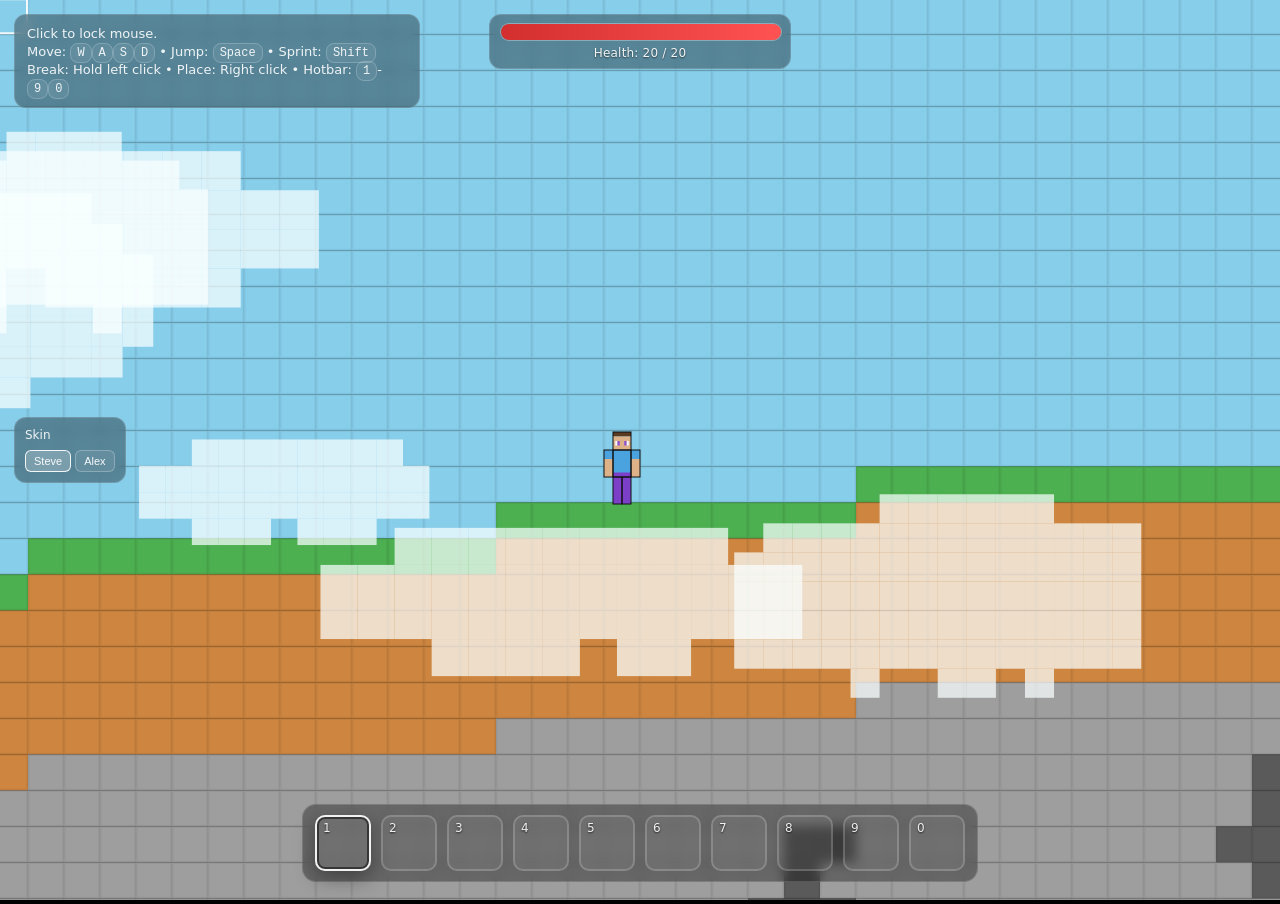
==== commit 92d4e28d: "Set interaction reach radius to 4 blocks" ====
--- a/2dcraft.html
+++ b/2dcraft.html
@@ -466,7 +466,7 @@
     };
     const HOSTILE_AGGRO_RADIUS = 15;
     const CREEPER_FUSE_TIME = 1.1;
-    const INTERACTION_RANGE = 7;
+    const INTERACTION_RANGE = 4;
     let mobs = [];
     let hostileArrows = [];
     let hostileSpawnTimer = 0;
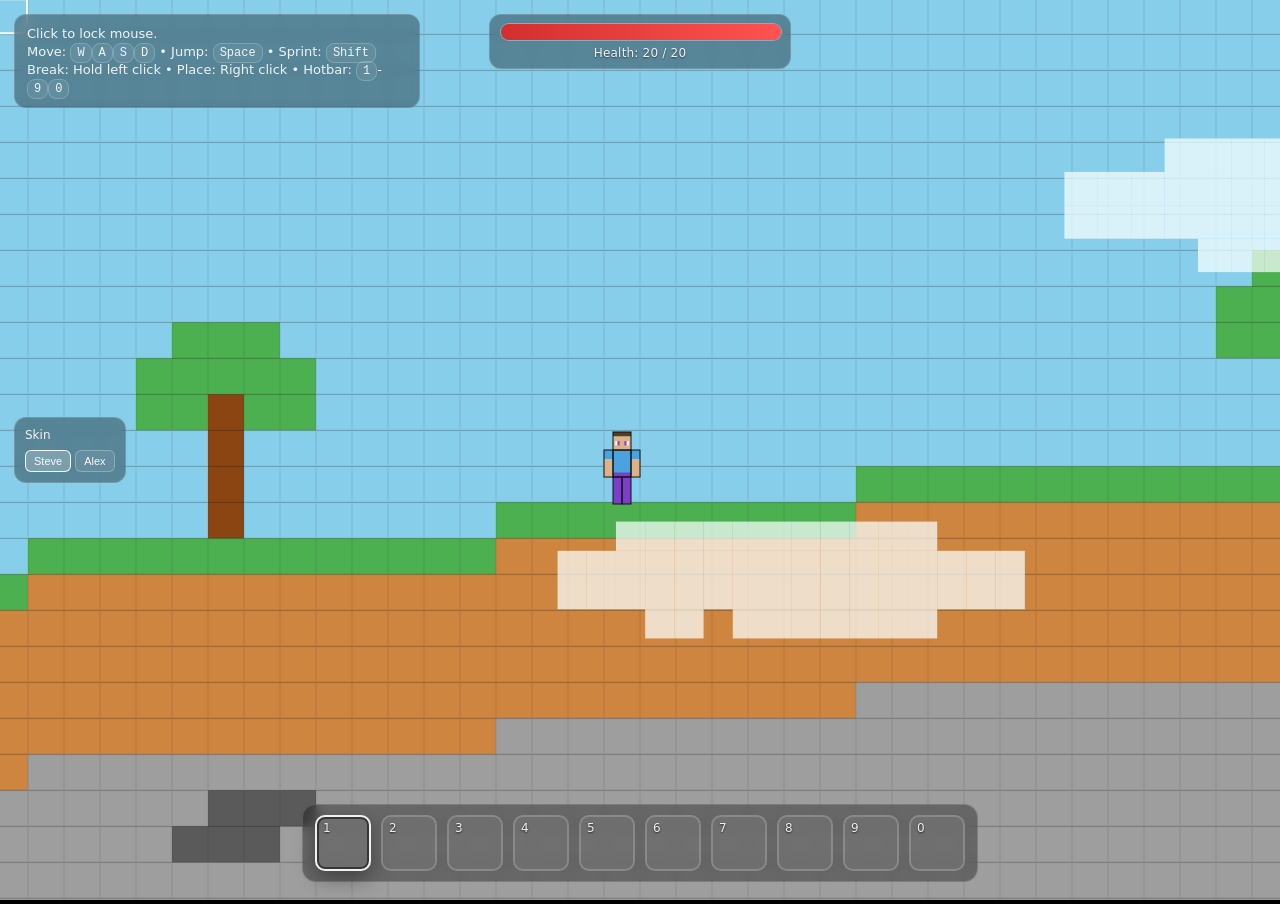
==== commit 16d2633b: "Add tier tool/armor unlocks with effects and generate identical trees" ====
--- a/2dcraft.html
+++ b/2dcraft.html
@@ -164,18 +164,54 @@
       { id: 'iron', color: '#c7c7c7' },
       { id: 'gold', color: '#ffd54f' },
       { id: 'diamond', color: '#7ee7ff' },
+      { id: 'iron_shovel', color: '#b5b5b5' },
+      { id: 'gold_shovel', color: '#ffd54f' },
+      { id: 'diamond_shovel', color: '#7ee7ff' },
+      { id: 'iron_sword', color: '#d0d0d0' },
+      { id: 'gold_sword', color: '#ffe082' },
+      { id: 'diamond_sword', color: '#9ef3ff' },
+      { id: 'iron_axe', color: '#b0b0b0' },
+      { id: 'gold_axe', color: '#ffd54f' },
+      { id: 'diamond_axe', color: '#7ee7ff' },
+      { id: 'iron_pickaxe', color: '#bdbdbd' },
+      { id: 'gold_pickaxe', color: '#ffd54f' },
+      { id: 'diamond_pickaxe', color: '#7ee7ff' },
+      { id: 'iron_boots', color: '#b0b0b0' },
+      { id: 'iron_leggings', color: '#b0b0b0' },
+      { id: 'iron_chestplate', color: '#b0b0b0' },
+      { id: 'iron_helmet', color: '#b0b0b0' },
+      { id: 'gold_boots', color: '#f4c542' },
+      { id: 'gold_leggings', color: '#f4c542' },
+      { id: 'gold_chestplate', color: '#f4c542' },
+      { id: 'gold_helmet', color: '#f4c542' },
+      { id: 'diamond_boots', color: '#77dce8' },
+      { id: 'diamond_leggings', color: '#77dce8' },
+      { id: 'diamond_chestplate', color: '#77dce8' },
+      { id: 'diamond_helmet', color: '#77dce8' },
     ];
     let selected = 0;
     const HOTBAR_SIZE = 10;
     const MAX_STACK = 64;
     const hotbarInventory = Array.from({length: HOTBAR_SIZE}, () => null);
     const BLOCK_BY_ID = Object.fromEntries(BLOCKS.map(b => [b.id, b]));
+    const MATERIAL_TIERS = ['iron', 'gold', 'diamond'];
+    const NON_PLACEABLE_ITEMS = new Set([
+      'coal', 'iron', 'gold', 'diamond',
+      'iron_shovel', 'gold_shovel', 'diamond_shovel',
+      'iron_sword', 'gold_sword', 'diamond_sword',
+      'iron_axe', 'gold_axe', 'diamond_axe',
+      'iron_pickaxe', 'gold_pickaxe', 'diamond_pickaxe',
+      'iron_boots', 'iron_leggings', 'iron_chestplate', 'iron_helmet',
+      'gold_boots', 'gold_leggings', 'gold_chestplate', 'gold_helmet',
+      'diamond_boots', 'diamond_leggings', 'diamond_chestplate', 'diamond_helmet'
+    ]);
+    const toolUnlockState = Object.fromEntries(MATERIAL_TIERS.map(t => [t, { shovel: false, sword: false, tier3: false, armor: false }]));
 
     const hotbarEl = document.getElementById('hotbar');
     function getItemLabel(id){
       const def = BLOCK_BY_ID[id];
       if (!def) return id;
-      return def.id.charAt(0).toUpperCase() + def.id.slice(1);
+      return def.id.split('_').map(part => part.charAt(0).toUpperCase() + part.slice(1)).join(' ');
     }
     function getDropItemId(blockId){
       if (blockId === 'coal_ore') return 'coal';
@@ -184,7 +220,52 @@
       if (blockId === 'diamond_ore') return 'diamond';
       return blockId;
     }
-    function addItemToInventory(id, amount = 1){
+    function getInventoryCount(id) {
+      let count = 0;
+      for (const slot of hotbarInventory) {
+        if (slot && slot.id === id) count += slot.count;
+      }
+      return count;
+    }
+
+    function hasInventoryItem(id) {
+      return getInventoryCount(id) > 0;
+    }
+
+    function resetToolUnlockState() {
+      for (const tier of MATERIAL_TIERS) {
+        toolUnlockState[tier] = { shovel: false, sword: false, tier3: false, armor: false };
+      }
+    }
+
+    function checkMaterialUnlocks() {
+      for (const tier of MATERIAL_TIERS) {
+        const amount = getInventoryCount(tier);
+        const state = toolUnlockState[tier];
+        if (!state.shovel && amount >= 1) {
+          addItemToInventory(`${tier}_shovel`, 1, true);
+          state.shovel = true;
+        }
+        if (!state.sword && amount >= 2) {
+          addItemToInventory(`${tier}_sword`, 1, true);
+          state.sword = true;
+        }
+        if (!state.tier3 && amount >= 3) {
+          addItemToInventory(`${tier}_axe`, 1, true);
+          addItemToInventory(`${tier}_pickaxe`, 1, true);
+          state.tier3 = true;
+        }
+        if (!state.armor && amount >= 4) {
+          addItemToInventory(`${tier}_boots`, 1, true);
+          addItemToInventory(`${tier}_leggings`, 1, true);
+          addItemToInventory(`${tier}_chestplate`, 1, true);
+          addItemToInventory(`${tier}_helmet`, 1, true);
+          state.armor = true;
+        }
+      }
+    }
+
+    function addItemToInventory(id, amount = 1, skipUnlock = false){
       if (!BLOCK_BY_ID[id]) return false;
       let remaining = amount;
       for (let i = 0; i < HOTBAR_SIZE && remaining > 0; i++) {
@@ -202,7 +283,10 @@
           remaining -= add;
         }
       }
-      if (remaining !== amount) renderHotbar();
+      if (remaining !== amount) {
+        if (!skipUnlock) checkMaterialUnlocks();
+        renderHotbar();
+      }
       return remaining === 0;
     }
     function consumeSelectedItem(amount = 1){
@@ -212,6 +296,10 @@
       if (slot.count <= 0) hotbarInventory[selected] = null;
       renderHotbar();
       return true;
+    }
+
+    function isPlaceableItem(id) {
+      return !NON_PLACEABLE_ITEMS.has(id);
     }
     function renderHotbar(){
       hotbarEl.innerHTML = '';
@@ -397,6 +485,44 @@
               world[x][y] = 'dirt';
             }
           }
+        }
+      }
+
+      // Add identical trees (logs + grass-leaf canopy).
+      for (let x = 4; x < WIDTH - 4; x += 5) {
+        if (Math.random() > 0.32) continue;
+        let groundY = -1;
+        for (let y = HEIGHT - 2; y >= 1; y--) {
+          if (world[x][y] === 'grass' && world[x][y + 1] === null) {
+            groundY = y;
+            break;
+          }
+        }
+        if (groundY < 0 || groundY + 7 >= HEIGHT) continue;
+
+        // Ensure clear trunk area.
+        let blocked = false;
+        for (let ty = groundY + 1; ty <= groundY + 4; ty++) {
+          if (world[x][ty] !== null) { blocked = true; break; }
+        }
+        if (blocked) continue;
+
+        // Trunk (identical every tree).
+        for (let ty = groundY + 1; ty <= groundY + 4; ty++) {
+          world[x][ty] = 'log';
+        }
+
+        // Fixed canopy made from grass blocks.
+        const canopy = [
+          [-2, 4], [-1, 4], [0, 4], [1, 4], [2, 4],
+          [-2, 5], [-1, 5], [0, 5], [1, 5], [2, 5],
+          [-1, 6], [0, 6], [1, 6]
+        ];
+        for (const [dx, dy] of canopy) {
+          const lx = x + dx;
+          const ly = groundY + dy;
+          if (lx < 0 || lx >= WIDTH || ly < 0 || ly >= HEIGHT) continue;
+          if (world[lx][ly] === null) world[lx][ly] = 'grass';
         }
       }
     }
@@ -492,15 +618,34 @@
       player.regenAccum = 0;
       player.maxFallSpeed = 0;
       for (let i = 0; i < hotbarInventory.length; i++) hotbarInventory[i] = null;
+      resetToolUnlockState();
       selected = 0;
       renderHotbar();
       updateHealthUI();
     }
 
+    function getBestArmorReduction() {
+      const tiers = [
+        { id: 'diamond', reduction: 0.55 },
+        { id: 'iron', reduction: 0.4 },
+        { id: 'gold', reduction: 0.3 }
+      ];
+      for (const tier of tiers) {
+        const fullSet = hasInventoryItem(`${tier.id}_boots`)
+          && hasInventoryItem(`${tier.id}_leggings`)
+          && hasInventoryItem(`${tier.id}_chestplate`)
+          && hasInventoryItem(`${tier.id}_helmet`);
+        if (fullSet) return tier.reduction;
+      }
+      return 0;
+    }
+
     function damagePlayer(amount) {
       if (player.invulnTimer > 0) return;
+      const reduction = getBestArmorReduction();
+      const reducedAmount = Math.max(0.5, amount * (1 - reduction));
       player.hurtTimer = 0.25;
-      player.health = Math.max(0, player.health - amount);
+      player.health = Math.max(0, player.health - reducedAmount);
       player.invulnTimer = 0.45;
       player.regenDelay = 6.0; // Wait before regenerating again.
       player.regenAccum = 0;
@@ -904,6 +1049,40 @@
       miningState.required = 0;
     }
 
+    function getSelectedItemId() {
+      const slot = hotbarInventory[selected];
+      return slot ? slot.id : null;
+    }
+
+    function getPlayerAttackDamage() {
+      const id = getSelectedItemId();
+      if (id === 'diamond_sword') return 11;
+      if (id === 'iron_sword') return 9;
+      if (id === 'gold_sword') return 8;
+      return 4;
+    }
+
+    function getToolMiningMultiplier(blockId) {
+      const id = getSelectedItemId();
+      if (!id) return 1;
+      if ((blockId === 'grass' || blockId === 'dirt') && id.endsWith('_shovel')) {
+        if (id.startsWith('diamond_')) return 3.2;
+        if (id.startsWith('gold_')) return 2.8;
+        if (id.startsWith('iron_')) return 2.4;
+      }
+      if ((blockId === 'stone' || blockId.endsWith('_ore')) && id.endsWith('_pickaxe')) {
+        if (id.startsWith('diamond_')) return 3.3;
+        if (id.startsWith('gold_')) return 2.9;
+        if (id.startsWith('iron_')) return 2.5;
+      }
+      if (blockId === 'log' && id.endsWith('_axe')) {
+        if (id.startsWith('diamond_')) return 3.2;
+        if (id.startsWith('gold_')) return 2.8;
+        if (id.startsWith('iron_')) return 2.4;
+      }
+      return 1;
+    }
+
     function getMouseGridTarget() {
       const cam = getCameraOffset();
       const worldPx = mouse.x + cam.x;
@@ -999,7 +1178,7 @@
       if (e.button === 0 || mouseButtons.left) {
         const mobTarget = findMobAtPointer();
         if (mobTarget && player.attackCooldown <= 0) {
-          damageMob(mobTarget, 4); // Punch damage
+          damageMob(mobTarget, getPlayerAttackDamage());
           player.attackCooldown = 0.28;
           player.handActionSide = mobTarget.x >= player.x ? 1 : -1;
           player.handActionTimer = HAND_ACTION_DURATION;
@@ -1021,6 +1200,7 @@
           const selectedItem = hotbarInventory[selected];
           if (!selectedItem || selectedItem.count <= 0) return;
           const selectedBlock = selectedItem.id;
+          if (!isPlaceableItem(selectedBlock)) return;
           if (selectedBlock === 'door') {
             // Place 2-block tall door from lower block (clicked) upward
             if (gy >= 0 && gy < HEIGHT-1 && !world[gx][gy] && !world[gx][gy+1]) {
@@ -1889,7 +2069,8 @@
             miningState.progress = 0;
           }
           const blockId = world[gx][gy];
-          const required = BREAK_TIME[blockId] ?? 0.8;
+          const baseRequired = BREAK_TIME[blockId] ?? 0.8;
+          const required = baseRequired / getToolMiningMultiplier(blockId);
           miningState.required = required;
           if (Number.isFinite(required)) {
             miningState.progress += dt;
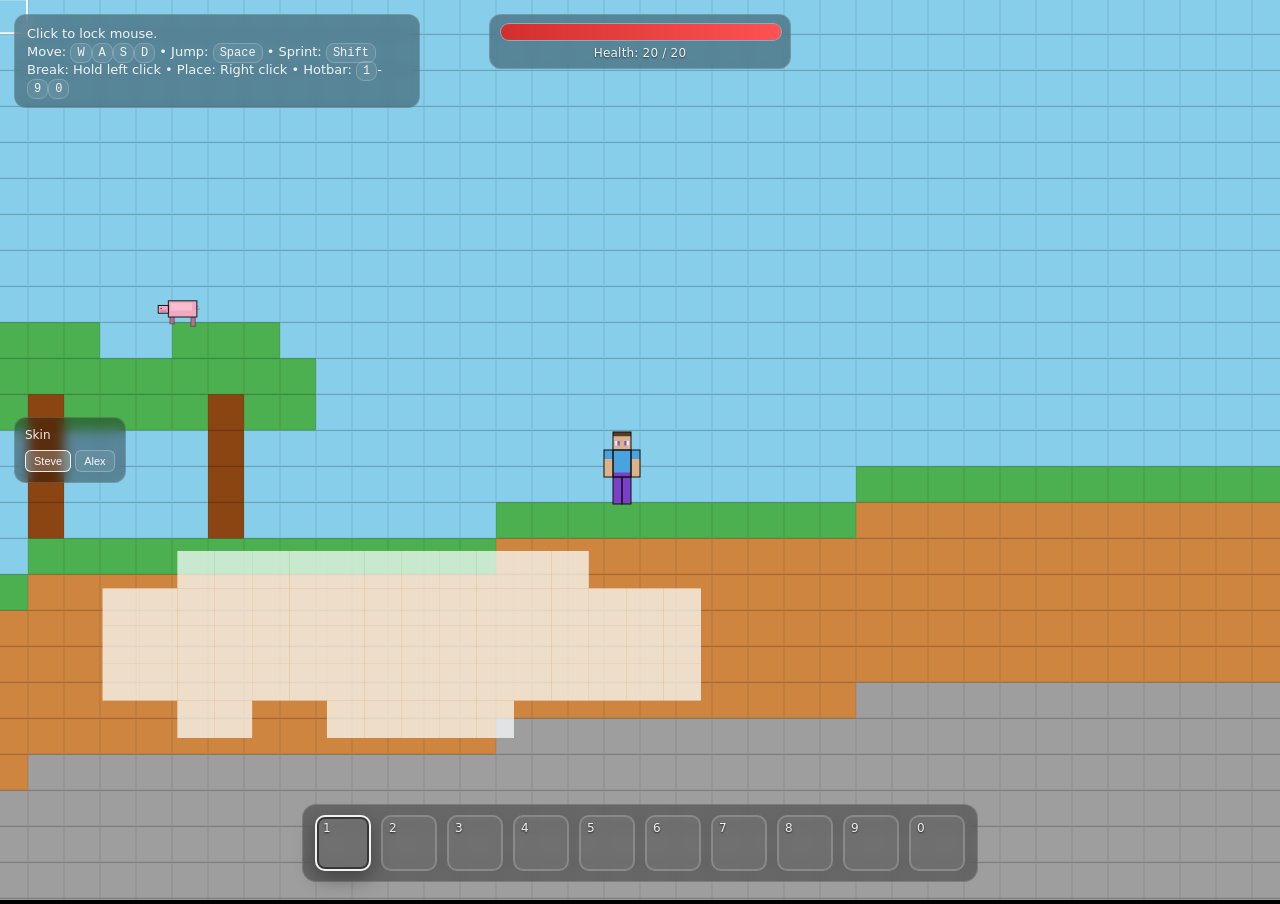
==== commit a59207a1: "Switch to diamond-only gear progression and render armor/tools on player" ====
--- a/2dcraft.html
+++ b/2dcraft.html
@@ -157,33 +157,13 @@
       { id: 'door', color: '#654321' },
       { id: 'glass', color: '#e0f7fa' },
       { id: 'coal_ore', color: '#5a5a5a' },
-      { id: 'iron_ore', color: '#e0a86b' },
-      { id: 'gold_ore', color: '#d4af37' },
       { id: 'diamond_ore', color: '#42d4f4' },
       { id: 'coal', color: '#2f2f2f' },
-      { id: 'iron', color: '#c7c7c7' },
-      { id: 'gold', color: '#ffd54f' },
       { id: 'diamond', color: '#7ee7ff' },
-      { id: 'iron_shovel', color: '#b5b5b5' },
-      { id: 'gold_shovel', color: '#ffd54f' },
       { id: 'diamond_shovel', color: '#7ee7ff' },
-      { id: 'iron_sword', color: '#d0d0d0' },
-      { id: 'gold_sword', color: '#ffe082' },
       { id: 'diamond_sword', color: '#9ef3ff' },
-      { id: 'iron_axe', color: '#b0b0b0' },
-      { id: 'gold_axe', color: '#ffd54f' },
       { id: 'diamond_axe', color: '#7ee7ff' },
-      { id: 'iron_pickaxe', color: '#bdbdbd' },
-      { id: 'gold_pickaxe', color: '#ffd54f' },
       { id: 'diamond_pickaxe', color: '#7ee7ff' },
-      { id: 'iron_boots', color: '#b0b0b0' },
-      { id: 'iron_leggings', color: '#b0b0b0' },
-      { id: 'iron_chestplate', color: '#b0b0b0' },
-      { id: 'iron_helmet', color: '#b0b0b0' },
-      { id: 'gold_boots', color: '#f4c542' },
-      { id: 'gold_leggings', color: '#f4c542' },
-      { id: 'gold_chestplate', color: '#f4c542' },
-      { id: 'gold_helmet', color: '#f4c542' },
       { id: 'diamond_boots', color: '#77dce8' },
       { id: 'diamond_leggings', color: '#77dce8' },
       { id: 'diamond_chestplate', color: '#77dce8' },
@@ -194,15 +174,13 @@
     const MAX_STACK = 64;
     const hotbarInventory = Array.from({length: HOTBAR_SIZE}, () => null);
     const BLOCK_BY_ID = Object.fromEntries(BLOCKS.map(b => [b.id, b]));
-    const MATERIAL_TIERS = ['iron', 'gold', 'diamond'];
+    const MATERIAL_TIERS = ['diamond'];
     const NON_PLACEABLE_ITEMS = new Set([
-      'coal', 'iron', 'gold', 'diamond',
-      'iron_shovel', 'gold_shovel', 'diamond_shovel',
-      'iron_sword', 'gold_sword', 'diamond_sword',
-      'iron_axe', 'gold_axe', 'diamond_axe',
-      'iron_pickaxe', 'gold_pickaxe', 'diamond_pickaxe',
-      'iron_boots', 'iron_leggings', 'iron_chestplate', 'iron_helmet',
-      'gold_boots', 'gold_leggings', 'gold_chestplate', 'gold_helmet',
+      'coal', 'diamond',
+      'diamond_shovel',
+      'diamond_sword',
+      'diamond_axe',
+      'diamond_pickaxe',
       'diamond_boots', 'diamond_leggings', 'diamond_chestplate', 'diamond_helmet'
     ]);
     const toolUnlockState = Object.fromEntries(MATERIAL_TIERS.map(t => [t, { shovel: false, sword: false, tier3: false, armor: false }]));
@@ -215,8 +193,6 @@
     }
     function getDropItemId(blockId){
       if (blockId === 'coal_ore') return 'coal';
-      if (blockId === 'iron_ore') return 'iron';
-      if (blockId === 'gold_ore') return 'gold';
       if (blockId === 'diamond_ore') return 'diamond';
       return blockId;
     }
@@ -468,8 +444,6 @@
       }
 
       carveOreVeins('coal_ore', 8, 70, 220, 4, 10);
-      carveOreVeins('iron_ore', 16, 95, 170, 3, 8);
-      carveOreVeins('gold_ore', 38, 120, 100, 3, 7);
       carveOreVeins('diamond_ore', 60, 150, 60, 2, 5);
 
       // Post-processing: cover exposed dirt with grass and avoid exposed stone near surface.
@@ -565,6 +539,7 @@
       grounded: false,
       handActionTimer: 0,
       handActionSide: 1,
+      handToolId: null,
       maxHealth: 20,
       health: 20,
       invulnTimer: 0,
@@ -617,6 +592,7 @@
       player.regenDelay = 0;
       player.regenAccum = 0;
       player.maxFallSpeed = 0;
+      player.handToolId = null;
       for (let i = 0; i < hotbarInventory.length; i++) hotbarInventory[i] = null;
       resetToolUnlockState();
       selected = 0;
@@ -625,18 +601,11 @@
     }
 
     function getBestArmorReduction() {
-      const tiers = [
-        { id: 'diamond', reduction: 0.55 },
-        { id: 'iron', reduction: 0.4 },
-        { id: 'gold', reduction: 0.3 }
-      ];
-      for (const tier of tiers) {
-        const fullSet = hasInventoryItem(`${tier.id}_boots`)
-          && hasInventoryItem(`${tier.id}_leggings`)
-          && hasInventoryItem(`${tier.id}_chestplate`)
-          && hasInventoryItem(`${tier.id}_helmet`);
-        if (fullSet) return tier.reduction;
-      }
+      const fullSet = hasInventoryItem('diamond_boots')
+        && hasInventoryItem('diamond_leggings')
+        && hasInventoryItem('diamond_chestplate')
+        && hasInventoryItem('diamond_helmet');
+      if (fullSet) return 0.55;
       return 0;
     }
 
@@ -1037,8 +1006,6 @@
       door: 0.65,
       glass: 0.15,
       coal_ore: 1.35,
-      iron_ore: 1.65,
-      gold_ore: 1.9,
       diamond_ore: 2.2
     };
     let miningState = { active: false, gx: 0, gy: 0, progress: 0, required: 0 };
@@ -1057,8 +1024,6 @@
     function getPlayerAttackDamage() {
       const id = getSelectedItemId();
       if (id === 'diamond_sword') return 11;
-      if (id === 'iron_sword') return 9;
-      if (id === 'gold_sword') return 8;
       return 4;
     }
 
@@ -1066,21 +1031,24 @@
       const id = getSelectedItemId();
       if (!id) return 1;
       if ((blockId === 'grass' || blockId === 'dirt') && id.endsWith('_shovel')) {
-        if (id.startsWith('diamond_')) return 3.2;
-        if (id.startsWith('gold_')) return 2.8;
-        if (id.startsWith('iron_')) return 2.4;
+        if (id === 'diamond_shovel') return 3.2;
       }
       if ((blockId === 'stone' || blockId.endsWith('_ore')) && id.endsWith('_pickaxe')) {
-        if (id.startsWith('diamond_')) return 3.3;
-        if (id.startsWith('gold_')) return 2.9;
-        if (id.startsWith('iron_')) return 2.5;
+        if (id === 'diamond_pickaxe') return 3.3;
       }
       if (blockId === 'log' && id.endsWith('_axe')) {
-        if (id.startsWith('diamond_')) return 3.2;
-        if (id.startsWith('gold_')) return 2.8;
-        if (id.startsWith('iron_')) return 2.4;
+        if (id === 'diamond_axe') return 3.2;
       }
       return 1;
+    }
+
+    function getActionToolForBlock(blockId) {
+      const id = getSelectedItemId();
+      if (!id) return null;
+      if ((blockId === 'grass' || blockId === 'dirt') && id === 'diamond_shovel') return id;
+      if ((blockId === 'stone' || blockId.endsWith('_ore')) && id === 'diamond_pickaxe') return id;
+      if (blockId === 'log' && id === 'diamond_axe') return id;
+      return null;
     }
 
     function getMouseGridTarget() {
@@ -1104,6 +1072,7 @@
       if (gx < 0 || gy < 0 || gx >= WIDTH || gy >= HEIGHT) return false;
       const block = world[gx][gy];
       if (!block) return false;
+      player.handToolId = getActionToolForBlock(block);
       if (block === 'door') {
         const lowerY = (gy > 0 && world[gx][gy - 1] === 'door') ? gy - 1 : gy;
         const key = `${gx},${lowerY}`;
@@ -1180,6 +1149,7 @@
         if (mobTarget && player.attackCooldown <= 0) {
           damageMob(mobTarget, getPlayerAttackDamage());
           player.attackCooldown = 0.28;
+          player.handToolId = getSelectedItemId() === 'diamond_sword' ? 'diamond_sword' : null;
           player.handActionSide = mobTarget.x >= player.x ? 1 : -1;
           player.handActionTimer = HAND_ACTION_DURATION;
           return;
@@ -1223,6 +1193,7 @@
       }
 
       if (acted) {
+        player.handToolId = null;
         player.handActionSide = (gx + 0.5) >= player.x ? 1 : -1;
         player.handActionTimer = HAND_ACTION_DURATION;
       }
@@ -1359,6 +1330,32 @@
       return grounded;
     }
 
+    function hasDiamondArmorSet() {
+      return hasInventoryItem('diamond_boots')
+        && hasInventoryItem('diamond_leggings')
+        && hasInventoryItem('diamond_chestplate')
+        && hasInventoryItem('diamond_helmet');
+    }
+
+    function drawHeldTool(toolId, handX, handY, pixel) {
+      if (!toolId || player.handActionTimer <= 0) return;
+      const toolColor = '#74d9e6';
+      const handleColor = '#5a3a24';
+      ctx.fillStyle = handleColor;
+      ctx.fillRect(handX - pixel * 0.25, handY + pixel * 0.2, pixel * 0.5, pixel * 3.2);
+      ctx.fillStyle = toolColor;
+      if (toolId === 'diamond_sword') {
+        ctx.fillRect(handX - pixel * 0.65, handY - pixel * 1.9, pixel * 1.3, pixel * 2.2);
+        ctx.fillRect(handX - pixel * 1.0, handY - pixel * 0.1, pixel * 2.0, pixel * 0.35);
+      } else if (toolId === 'diamond_pickaxe') {
+        ctx.fillRect(handX - pixel * 1.5, handY - pixel * 1.2, pixel * 3.0, pixel * 0.9);
+      } else if (toolId === 'diamond_axe') {
+        ctx.fillRect(handX - pixel * 0.2, handY - pixel * 1.5, pixel * 1.8, pixel * 1.4);
+      } else if (toolId === 'diamond_shovel') {
+        ctx.fillRect(handX - pixel * 0.8, handY - pixel * 1.3, pixel * 1.6, pixel * 1.2);
+      }
+    }
+
     function drawSteve(screenX, screenY, pixel, facing, walkCycle, moving) {
       const dir = facing >= 0 ? 1 : -1;
       const legSwing = moving ? Math.sin(walkCycle) * pixel * 0.9 : 0;
@@ -1414,6 +1411,19 @@
       ctx.fillRect(bodyX, bodyY + bodyH + legSwing, limbW, limbH);
       ctx.fillRect(bodyX + bodyW - limbW, bodyY + bodyH - legSwing, limbW, limbH);
 
+      if (hasDiamondArmorSet()) {
+        ctx.fillStyle = '#6fdbe8';
+        ctx.fillRect(headX, headY, headW, 2 * pixel); // helmet
+        ctx.fillRect(bodyX, bodyY, bodyW, bodyH); // chestplate
+        ctx.fillStyle = '#58bfce';
+        ctx.fillRect(bodyX, bodyY + bodyH + legSwing, limbW, 7 * pixel); // leggings
+        ctx.fillRect(bodyX + bodyW - limbW, bodyY + bodyH - legSwing, limbW, 7 * pixel);
+        ctx.fillStyle = '#4aa8b5';
+        ctx.fillRect(bodyX, bodyY + bodyH + legSwing + 7 * pixel, limbW, 5 * pixel); // boots
+        ctx.fillRect(bodyX + bodyW - limbW, bodyY + bodyH - legSwing + 7 * pixel, limbW, 5 * pixel);
+      }
+      drawHeldTool(player.handToolId, bodyX + bodyW + limbW * 0.5, rightArmY + limbH * 0.5, pixel);
+
       // Outline
       ctx.strokeStyle = '#101010';
       ctx.lineWidth = 1;
@@ -1480,6 +1490,19 @@
       ctx.fillRect(bodyX, bodyY + bodyH - 2 * pixel, bodyW, 2 * pixel);
       ctx.fillRect(bodyX, bodyY + bodyH + legSwing, legW, legH);
       ctx.fillRect(bodyX + bodyW - legW, bodyY + bodyH - legSwing, legW, legH);
+
+      if (hasDiamondArmorSet()) {
+        ctx.fillStyle = '#6fdbe8';
+        ctx.fillRect(headX, headY, headW, 2 * pixel); // helmet
+        ctx.fillRect(bodyX, bodyY, bodyW, bodyH); // chestplate
+        ctx.fillStyle = '#58bfce';
+        ctx.fillRect(bodyX, bodyY + bodyH + legSwing, legW, 7 * pixel); // leggings
+        ctx.fillRect(bodyX + bodyW - legW, bodyY + bodyH - legSwing, legW, 7 * pixel);
+        ctx.fillStyle = '#4aa8b5';
+        ctx.fillRect(bodyX, bodyY + bodyH + legSwing + 7 * pixel, legW, 5 * pixel); // boots
+        ctx.fillRect(bodyX + bodyW - legW, bodyY + bodyH - legSwing + 7 * pixel, legW, 5 * pixel);
+      }
+      drawHeldTool(player.handToolId, bodyX + bodyW + armW * 0.5, rightArmY + armH * 0.5, pixel);
 
       // Outline
       ctx.strokeStyle = '#101010';
@@ -2023,6 +2046,7 @@
       // input
       if (player.handActionTimer > 0) {
         player.handActionTimer = Math.max(0, player.handActionTimer - dt);
+        if (player.handActionTimer <= 0) player.handToolId = null;
       }
       if (player.attackCooldown > 0) {
         player.attackCooldown = Math.max(0, player.attackCooldown - dt);
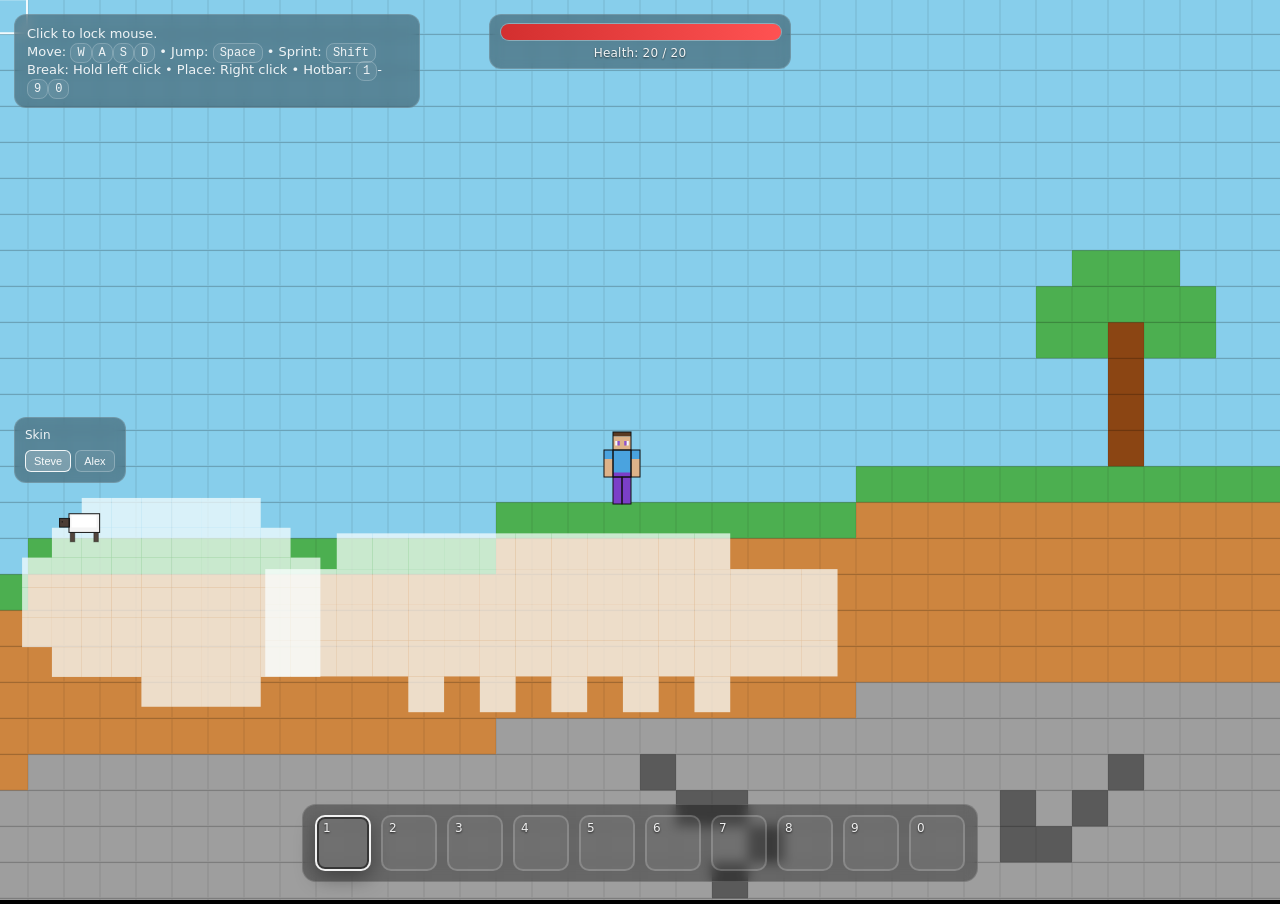
==== commit 18371b50: "Restore iron and gold ore generation and definitions" ====
--- a/2dcraft.html
+++ b/2dcraft.html
@@ -157,6 +157,8 @@
       { id: 'door', color: '#654321' },
       { id: 'glass', color: '#e0f7fa' },
       { id: 'coal_ore', color: '#5a5a5a' },
+      { id: 'iron_ore', color: '#e0a86b' },
+      { id: 'gold_ore', color: '#d4af37' },
       { id: 'diamond_ore', color: '#42d4f4' },
       { id: 'coal', color: '#2f2f2f' },
       { id: 'diamond', color: '#7ee7ff' },
@@ -444,6 +446,8 @@
       }
 
       carveOreVeins('coal_ore', 8, 70, 220, 4, 10);
+      carveOreVeins('iron_ore', 16, 95, 170, 3, 8);
+      carveOreVeins('gold_ore', 38, 120, 100, 3, 7);
       carveOreVeins('diamond_ore', 60, 150, 60, 2, 5);
 
       // Post-processing: cover exposed dirt with grass and avoid exposed stone near surface.
@@ -1006,6 +1010,8 @@
       door: 0.65,
       glass: 0.15,
       coal_ore: 1.35,
+      iron_ore: 1.65,
+      gold_ore: 1.9,
       diamond_ore: 2.2
     };
     let miningState = { active: false, gx: 0, gy: 0, progress: 0, required: 0 };
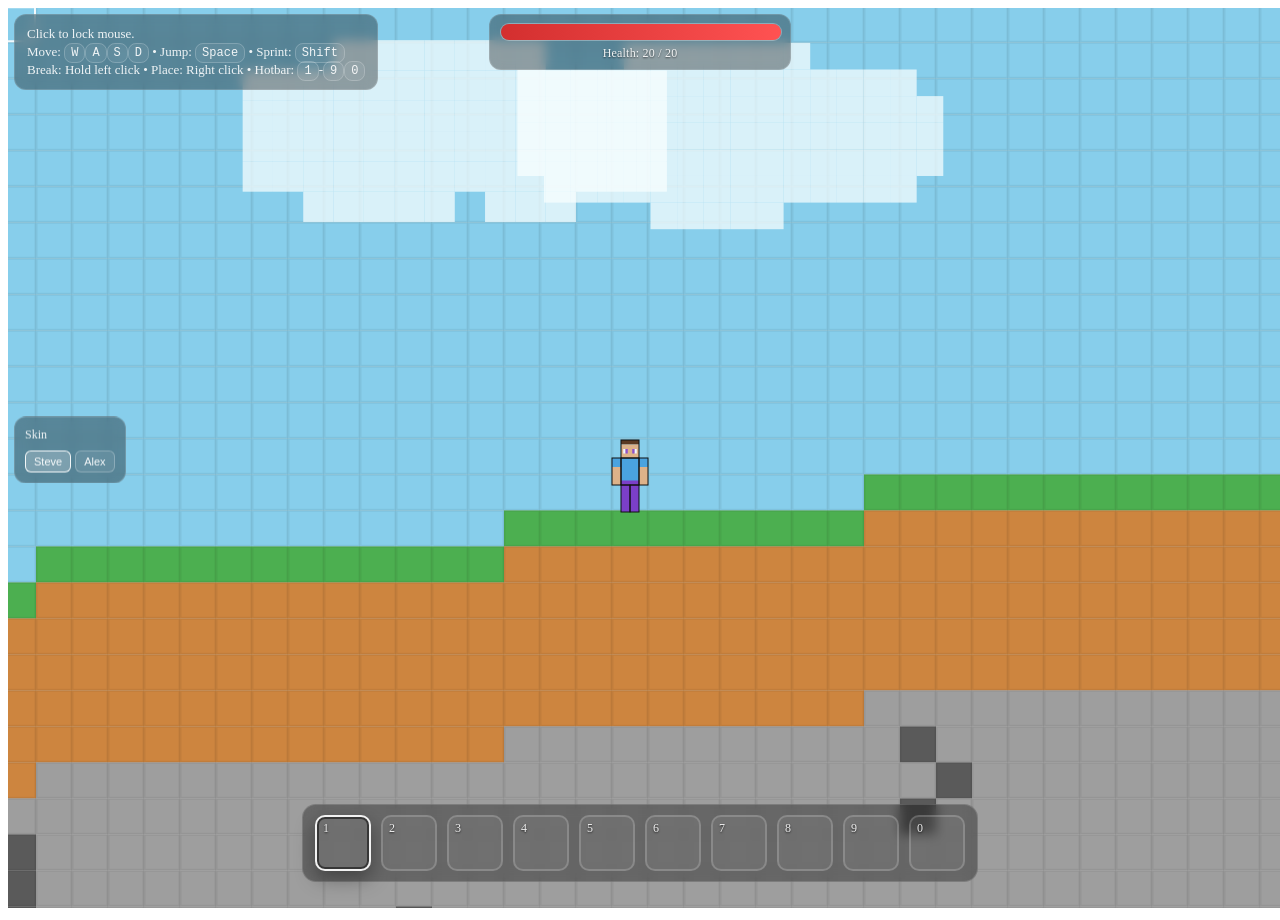
==== commit 40a506a1: "Split game into logical files" ====
--- a/2dcraft.html
+++ b/2dcraft.html
@@ -4,118 +4,7 @@
   <meta charset="utf-8" />
   <meta name="viewport" content="width=device-width,initial-scale=1" />
   <title>MiniCraft (browser)</title>
-  <style>
-    html, body { margin:0; height:100%; overflow:hidden; background:#000; font-family:system-ui, -apple-system, Segoe UI, Roboto, Arial; }
-    #hud {
-      position: fixed; inset: 0; pointer-events: none;
-      display:flex; align-items:flex-end; justify-content:center;
-      padding: 18px;
-    }
-    #crosshair {
-      position: fixed; left:50%; top:50%;
-      width: 14px; height: 14px; transform: translate(-50%,-50%);
-      opacity: .9;
-    }
-    #hotbar {
-      display:flex; gap:10px;
-      background: rgba(0,0,0,.35);
-      border: 1px solid rgba(255,255,255,.15);
-      border-radius: 14px;
-      padding: 10px 12px;
-      pointer-events: none;
-      backdrop-filter: blur(6px);
-    }
-    #healthHud {
-      position: fixed;
-      top: 14px;
-      left: 50%;
-      transform: translateX(-50%);
-      width: 280px;
-      pointer-events: none;
-      background: rgba(0,0,0,.35);
-      border: 1px solid rgba(255,255,255,.15);
-      border-radius: 12px;
-      padding: 8px 10px;
-      backdrop-filter: blur(6px);
-    }
-    #healthBarBg {
-      width: 100%;
-      height: 16px;
-      border-radius: 10px;
-      background: rgba(255,255,255,.14);
-      overflow: hidden;
-      border: 1px solid rgba(255,255,255,.2);
-    }
-    #healthBarFill {
-      height: 100%;
-      width: 100%;
-      background: linear-gradient(90deg, #d32f2f, #ff5252);
-      transition: width 100ms linear;
-    }
-    #healthText {
-      margin-top: 5px;
-      text-align: center;
-      color: rgba(255,255,255,.92);
-      font-size: 12px;
-      letter-spacing: .2px;
-      text-shadow: 0 1px 2px rgba(0,0,0,.6);
-    }
-    .slot {
-      width: 52px; height: 52px;
-      border-radius: 10px;
-      border: 2px solid rgba(255,255,255,.18);
-      background: rgba(255,255,255,.06);
-      display:flex; align-items:center; justify-content:center;
-      position: relative;
-    }
-    .slot.selected {
-      border-color: rgba(255,255,255,.9);
-      box-shadow: 0 0 0 2px rgba(0,0,0,.5) inset, 0 8px 20px rgba(0,0,0,.35);
-    }
-    .slot .num {
-      position:absolute; left:6px; top:4px;
-      font-size: 12px; color: rgba(255,255,255,.9);
-      text-shadow: 0 1px 2px rgba(0,0,0,.7);
-    }
-    .slot .swatch {
-      width: 28px; height: 28px; border-radius: 6px;
-      border: 1px solid rgba(255,255,255,.25);
-      box-shadow: 0 2px 10px rgba(0,0,0,.35) inset;
-    }
-    .slot .block-name {
-      position: absolute; left: 50%; bottom: 2px; transform: translateX(-50%);
-      font-size: 10px; color: rgba(255,255,255,.8);
-      text-shadow: 0 1px 2px rgba(0,0,0,.7);
-      white-space: nowrap;
-    }
-    .slot .count {
-      position: absolute; right: 6px; bottom: 4px;
-      font-size: 12px; color: rgba(255,255,255,.95);
-      text-shadow: 0 1px 2px rgba(0,0,0,.8);
-      font-weight: 700;
-    }
-    #hint {
-      position: fixed; left: 14px; top: 14px;
-      color: rgba(255,255,255,.9);
-      background: rgba(0,0,0,.35);
-      border: 1px solid rgba(255,255,255,.15);
-      border-radius: 12px;
-      padding: 10px 12px;
-      max-width: 380px;
-      line-height: 1.35;
-      pointer-events:none;
-      backdrop-filter: blur(6px);
-      font-size: 13px;
-    }
-    #hint kbd {
-      font-family: ui-monospace, SFMono-Regular, Menlo, Consolas, monospace;
-      font-size: 12px;
-      padding: 2px 6px;
-      border-radius: 8px;
-      border: 1px solid rgba(255,255,255,.2);
-      background: rgba(255,255,255,.06);
-    }
-  </style>
+  <link rel="stylesheet" href="styles/game.css" />
 </head>
 <body>
   <div id="hint">
@@ -131,8 +20,6 @@
   <div id="hud">
     <div id="hotbar"></div>
   </div>
-
-  <!-- Left Controls -->
   <div id="controls" style="position: fixed; left: 14px; top: 50%; transform: translateY(-50%); display: flex; flex-direction: column; gap: 10px;">
     <div style="background: rgba(0,0,0,.35); border: 1px solid rgba(255,255,255,.15); border-radius: 12px; padding: 10px; backdrop-filter: blur(6px);">
       <div style="color: rgba(255,255,255,.9); font-size: 12px; margin-bottom: 8px;">Skin</div>
@@ -140,2256 +27,11 @@
     </div>
   </div>
 
-  <script>
-    // Side (horizontal) view 2D version
-    const canvas = document.getElementById('game');
-    const ctx = canvas.getContext('2d');
-
-    const BLOCKS = [
-      { id: 'grass', color: '#4caf50' },
-      { id: 'dirt',  color: '#CD853F' },
-      { id: 'stone', color: '#9e9e9e' },
-      { id: 'log',  color: '#8B4513' },
-      { id: 'water', color: '#2196f3' },
-      { id: 'planks', color: '#d2b48c' },
-      { id: 'bricks', color: '#b71c1c' },
-      { id: 'ladder', color: '#a0522d' },
-      { id: 'door', color: '#654321' },
-      { id: 'glass', color: '#e0f7fa' },
-      { id: 'coal_ore', color: '#5a5a5a' },
-      { id: 'iron_ore', color: '#e0a86b' },
-      { id: 'gold_ore', color: '#d4af37' },
-      { id: 'diamond_ore', color: '#42d4f4' },
-      { id: 'coal', color: '#2f2f2f' },
-      { id: 'diamond', color: '#7ee7ff' },
-      { id: 'diamond_shovel', color: '#7ee7ff' },
-      { id: 'diamond_sword', color: '#9ef3ff' },
-      { id: 'diamond_axe', color: '#7ee7ff' },
-      { id: 'diamond_pickaxe', color: '#7ee7ff' },
-      { id: 'diamond_boots', color: '#77dce8' },
-      { id: 'diamond_leggings', color: '#77dce8' },
-      { id: 'diamond_chestplate', color: '#77dce8' },
-      { id: 'diamond_helmet', color: '#77dce8' },
-    ];
-    let selected = 0;
-    const HOTBAR_SIZE = 10;
-    const MAX_STACK = 64;
-    const hotbarInventory = Array.from({length: HOTBAR_SIZE}, () => null);
-    const BLOCK_BY_ID = Object.fromEntries(BLOCKS.map(b => [b.id, b]));
-    const MATERIAL_TIERS = ['diamond'];
-    const NON_PLACEABLE_ITEMS = new Set([
-      'coal', 'diamond',
-      'diamond_shovel',
-      'diamond_sword',
-      'diamond_axe',
-      'diamond_pickaxe',
-      'diamond_boots', 'diamond_leggings', 'diamond_chestplate', 'diamond_helmet'
-    ]);
-    const toolUnlockState = Object.fromEntries(MATERIAL_TIERS.map(t => [t, { shovel: false, sword: false, tier3: false, armor: false }]));
-
-    const hotbarEl = document.getElementById('hotbar');
-    function getItemLabel(id){
-      const def = BLOCK_BY_ID[id];
-      if (!def) return id;
-      return def.id.split('_').map(part => part.charAt(0).toUpperCase() + part.slice(1)).join(' ');
-    }
-    function getDropItemId(blockId){
-      if (blockId === 'coal_ore') return 'coal';
-      if (blockId === 'diamond_ore') return 'diamond';
-      return blockId;
-    }
-    function getInventoryCount(id) {
-      let count = 0;
-      for (const slot of hotbarInventory) {
-        if (slot && slot.id === id) count += slot.count;
-      }
-      return count;
-    }
-
-    function hasInventoryItem(id) {
-      return getInventoryCount(id) > 0;
-    }
-
-    function resetToolUnlockState() {
-      for (const tier of MATERIAL_TIERS) {
-        toolUnlockState[tier] = { shovel: false, sword: false, tier3: false, armor: false };
-      }
-    }
-
-    function checkMaterialUnlocks() {
-      for (const tier of MATERIAL_TIERS) {
-        const amount = getInventoryCount(tier);
-        const state = toolUnlockState[tier];
-        if (!state.shovel && amount >= 1) {
-          addItemToInventory(`${tier}_shovel`, 1, true);
-          state.shovel = true;
-        }
-        if (!state.sword && amount >= 2) {
-          addItemToInventory(`${tier}_sword`, 1, true);
-          state.sword = true;
-        }
-        if (!state.tier3 && amount >= 3) {
-          addItemToInventory(`${tier}_axe`, 1, true);
-          addItemToInventory(`${tier}_pickaxe`, 1, true);
-          state.tier3 = true;
-        }
-        if (!state.armor && amount >= 4) {
-          addItemToInventory(`${tier}_boots`, 1, true);
-          addItemToInventory(`${tier}_leggings`, 1, true);
-          addItemToInventory(`${tier}_chestplate`, 1, true);
-          addItemToInventory(`${tier}_helmet`, 1, true);
-          state.armor = true;
-        }
-      }
-    }
-
-    function addItemToInventory(id, amount = 1, skipUnlock = false){
-      if (!BLOCK_BY_ID[id]) return false;
-      let remaining = amount;
-      for (let i = 0; i < HOTBAR_SIZE && remaining > 0; i++) {
-        const slot = hotbarInventory[i];
-        if (slot && slot.id === id && slot.count < MAX_STACK) {
-          const add = Math.min(MAX_STACK - slot.count, remaining);
-          slot.count += add;
-          remaining -= add;
-        }
-      }
-      for (let i = 0; i < HOTBAR_SIZE && remaining > 0; i++) {
-        if (!hotbarInventory[i]) {
-          const add = Math.min(MAX_STACK, remaining);
-          hotbarInventory[i] = { id, count: add };
-          remaining -= add;
-        }
-      }
-      if (remaining !== amount) {
-        if (!skipUnlock) checkMaterialUnlocks();
-        renderHotbar();
-      }
-      return remaining === 0;
-    }
-    function consumeSelectedItem(amount = 1){
-      const slot = hotbarInventory[selected];
-      if (!slot || slot.count < amount) return false;
-      slot.count -= amount;
-      if (slot.count <= 0) hotbarInventory[selected] = null;
-      renderHotbar();
-      return true;
-    }
-
-    function isPlaceableItem(id) {
-      return !NON_PLACEABLE_ITEMS.has(id);
-    }
-    function renderHotbar(){
-      hotbarEl.innerHTML = '';
-      for (let i = 0; i < HOTBAR_SIZE; i++) {
-        const item = hotbarInventory[i];
-        const slot = document.createElement('div');
-        slot.className = 'slot' + (i===selected? ' selected':'');
-        const num = document.createElement('div'); num.className='num'; num.textContent = i === 9 ? '0' : (i+1);
-        slot.appendChild(num);
-        if (item) {
-          const swatch = document.createElement('div'); swatch.className='swatch';
-          swatch.style.background = BLOCK_BY_ID[item.id].color;
-          const name = document.createElement('div'); name.className='block-name'; name.textContent = getItemLabel(item.id);
-          const count = document.createElement('div'); count.className='count'; count.textContent = String(item.count);
-          slot.appendChild(swatch); slot.appendChild(name); slot.appendChild(count);
-        }
-        hotbarEl.appendChild(slot);
-      }
-    }
-    renderHotbar();
-    window.addEventListener('keydown', (e)=>{ const n = parseInt(e.key,10); if (!Number.isNaN(n) && ((n>=1 && n<=9) || n===0)){ selected = n === 0 ? 9 : n-1; renderHotbar(); } if (e.code==='Space' || e.code==='KeyW' || e.code==='ArrowUp') e.preventDefault(); });
-
-    const WIDTH = 500, HEIGHT = 200;
-    let tileSize = 24;
-    const world = Array.from({length: WIDTH}, ()=>Array.from({length: HEIGHT}, ()=>null));
-
-    // Generate smooth layered terrain using Perlin-like noise
-    function generateTerrain() {
-      // Create height map with smooth transitions
-      const heightMap = [];
-      for (let x = 0; x < WIDTH; x++) {
-        let h = 90; // 3x deeper world base
-        h += Math.sin(x * 0.01) * 6; // Broad wave
-        h += Math.sin(x * 0.05) * 3; // Smaller variation
-        heightMap[x] = Math.floor(h);
-      }
-
-      // Fill terrain from bottom to top
-      for (let x = 0; x < WIDTH; x++) {
-        const surfaceHeight = heightMap[x];
-
-        for (let y = 0; y < HEIGHT; y++) {
-          if (y < surfaceHeight) {
-            // Underground layers
-            const depthFromSurface = surfaceHeight - y;
-            if (depthFromSurface <= 1) {
-              world[x][y] = 'grass'; // Grass covering the surface
-            } else if (depthFromSurface <= 6) {
-              world[x][y] = 'dirt'; // Dirt layer below grass
-            } else {
-              world[x][y] = 'stone'; // Stone below topsoil
-            }
-          }
-        }
-      }
-
-      function carveBlob(cx, cy, rx, ry) {
-        const minX = Math.floor(cx - rx), maxX = Math.ceil(cx + rx);
-        const minY = Math.floor(cy - ry), maxY = Math.ceil(cy + ry);
-        for (let x = minX; x <= maxX; x++) {
-          if (x < 0 || x >= WIDTH) continue;
-          for (let y = minY; y <= maxY; y++) {
-            if (y < 1 || y >= HEIGHT) continue;
-            const nx = (x - cx) / rx;
-            const ny = (y - cy) / ry;
-            const d = nx * nx + ny * ny;
-            if (d <= 1.0) {
-              const depthFromSurface = heightMap[x] - y;
-              // Keep caves much deeper below the surface while preserving roof blocks.
-              if (depthFromSurface >= 16 && y < heightMap[x] - 1) {
-                world[x][y] = null;
-              }
-            }
-          }
-        }
-      }
-
-      // Generate many thinner caves; only rarely create a large cavern.
-      for (let i = 0; i < 52; i++) {
-        const caveX = Math.floor(Math.random() * WIDTH);
-        const caveDepth = 22 + Math.random() * 26; // 22-48 blocks below local surface
-        const caveY = Math.max(3, Math.floor(heightMap[caveX] - caveDepth));
-        const isBigCave = Math.random() < 0.1;
-        const baseR = isBigCave ? (8 + Math.random() * 8) : (1.2 + Math.random() * 1.8);
-        const blobCount = isBigCave ? (5 + Math.floor(Math.random() * 5)) : (1 + Math.floor(Math.random() * 2));
-
-        for (let b = 0; b < blobCount; b++) {
-          const angle = Math.random() * Math.PI * 2;
-          const distance = Math.random() * baseR * (isBigCave ? 1.1 : 2.1);
-          const cx = caveX + Math.cos(angle) * distance;
-          const cy = caveY + Math.sin(angle) * distance * (isBigCave ? 0.7 : 0.45);
-          const rx = baseR * (isBigCave ? (0.55 + Math.random() * 0.45) : (0.32 + Math.random() * 0.2));
-          const ry = 2.0 + Math.random() * 2.0; // 4-8 blocks tall caves
-          carveBlob(cx, cy, rx, ry);
-        }
-
-        // Add winding tunnels; small caves are biased into long connected paths.
-        let tx = caveX;
-        let ty = caveY;
-        let tunnelAngle = Math.random() * Math.PI * 2;
-        const tunnelSteps = isBigCave ? 28 : 68;
-        for (let s = 0; s < tunnelSteps; s++) {
-          tunnelAngle += (Math.random() * 2 - 1) * (isBigCave ? 0.42 : 0.2);
-          tx += Math.cos(tunnelAngle) * (isBigCave ? 1.7 : 2.0);
-          ty += Math.sin(tunnelAngle) * (isBigCave ? 1.0 : 0.5);
-          if (isBigCave) {
-            carveBlob(tx, ty, 3.6 + Math.random() * 2.0, 2.0 + Math.random() * 2.0);
-          } else {
-            carveBlob(tx, ty, 1.0 + Math.random() * 0.65, 2.0 + Math.random() * 2.0);
-          }
-        }
-      }
-
-      // Seal any underground air connected to the open sky so caves never expose void.
-      const skyReachable = Array.from({length: WIDTH}, () => Array(HEIGHT).fill(false));
-      const stack = [];
-      for (let x = 0; x < WIDTH; x++) {
-        for (let y = heightMap[x]; y < HEIGHT; y++) {
-          if (world[x][y] === null && !skyReachable[x][y]) {
-            skyReachable[x][y] = true;
-            stack.push([x, y]);
-          }
-        }
-      }
-
-      while (stack.length) {
-        const [x, y] = stack.pop();
-        const neighbors = [[x + 1, y], [x - 1, y], [x, y + 1], [x, y - 1]];
-        for (const [nx, ny] of neighbors) {
-          if (nx < 0 || nx >= WIDTH || ny < 0 || ny >= HEIGHT) continue;
-          if (skyReachable[nx][ny]) continue;
-          if (world[nx][ny] !== null) continue;
-          skyReachable[nx][ny] = true;
-          stack.push([nx, ny]);
-        }
-      }
-
-      for (let x = 0; x < WIDTH; x++) {
-        for (let y = 0; y < Math.min(heightMap[x], HEIGHT); y++) {
-          if (world[x][y] === null && skyReachable[x][y]) {
-            const depthFromSurface = heightMap[x] - y;
-            world[x][y] = depthFromSurface <= 6 ? 'dirt' : 'stone';
-          }
-        }
-      }
-
-      // Natural ore generation in stone layer.
-      function carveOreVeins(oreId, minDepth, maxDepth, veinCount, veinSizeMin, veinSizeMax) {
-        for (let i = 0; i < veinCount; i++) {
-          const x = Math.floor(Math.random() * WIDTH);
-          const depth = minDepth + Math.random() * (maxDepth - minDepth);
-          const y = Math.max(1, Math.floor(heightMap[x] - depth));
-          const steps = Math.floor(veinSizeMin + Math.random() * (veinSizeMax - veinSizeMin + 1));
-          let vx = x;
-          let vy = y;
-          for (let s = 0; s < steps; s++) {
-            vx += Math.floor(Math.random() * 3) - 1;
-            vy += Math.floor(Math.random() * 3) - 1;
-            if (vx < 1 || vx >= WIDTH - 1 || vy < 1 || vy >= HEIGHT - 1) continue;
-            const depthFromSurface = heightMap[vx] - vy;
-            if (depthFromSurface >= minDepth && depthFromSurface <= maxDepth && world[vx][vy] === 'stone') {
-              world[vx][vy] = oreId;
-            }
-          }
-        }
-      }
-
-      carveOreVeins('coal_ore', 8, 70, 220, 4, 10);
-      carveOreVeins('iron_ore', 16, 95, 170, 3, 8);
-      carveOreVeins('gold_ore', 38, 120, 100, 3, 7);
-      carveOreVeins('diamond_ore', 60, 150, 60, 2, 5);
-
-      // Post-processing: cover exposed dirt with grass and avoid exposed stone near surface.
-      for (let x = 0; x < WIDTH; x++) {
-        for (let y = 0; y < HEIGHT; y++) {
-          if (world[x][y] === 'dirt' && (y + 1 >= HEIGHT || world[x][y + 1] === null)) {
-            world[x][y] = 'grass';
-          }
-
-          if (world[x][y] === 'stone') {
-            const depthFromSurface = heightMap[x] - y;
-            if (depthFromSurface <= 6 && (y + 1 >= HEIGHT || world[x][y + 1] === null)) {
-              world[x][y] = 'dirt';
-            }
-          }
-        }
-      }
-
-      // Add identical trees (logs + grass-leaf canopy).
-      for (let x = 4; x < WIDTH - 4; x += 5) {
-        if (Math.random() > 0.32) continue;
-        let groundY = -1;
-        for (let y = HEIGHT - 2; y >= 1; y--) {
-          if (world[x][y] === 'grass' && world[x][y + 1] === null) {
-            groundY = y;
-            break;
-          }
-        }
-        if (groundY < 0 || groundY + 7 >= HEIGHT) continue;
-
-        // Ensure clear trunk area.
-        let blocked = false;
-        for (let ty = groundY + 1; ty <= groundY + 4; ty++) {
-          if (world[x][ty] !== null) { blocked = true; break; }
-        }
-        if (blocked) continue;
-
-        // Trunk (identical every tree).
-        for (let ty = groundY + 1; ty <= groundY + 4; ty++) {
-          world[x][ty] = 'log';
-        }
-
-        // Fixed canopy made from grass blocks.
-        const canopy = [
-          [-2, 4], [-1, 4], [0, 4], [1, 4], [2, 4],
-          [-2, 5], [-1, 5], [0, 5], [1, 5], [2, 5],
-          [-1, 6], [0, 6], [1, 6]
-        ];
-        for (const [dx, dy] of canopy) {
-          const lx = x + dx;
-          const ly = groundY + dy;
-          if (lx < 0 || lx >= WIDTH || ly < 0 || ly >= HEIGHT) continue;
-          if (world[lx][ly] === null) world[lx][ly] = 'grass';
-        }
-      }
-    }
-
-    generateTerrain();
-
-    function getGrassSpawn(preferredX) {
-      const maxRadius = Math.max(preferredX, WIDTH - 1 - preferredX);
-      for (let radius = 0; radius <= maxRadius; radius++) {
-        const candidates = radius === 0
-          ? [preferredX]
-          : [preferredX - radius, preferredX + radius];
-        for (const x of candidates) {
-          if (x < 0 || x >= WIDTH) continue;
-          for (let y = HEIGHT - 2; y >= 0; y--) {
-            // Spawn only on grass with headroom for the 2-block-tall player.
-            if (world[x][y] === 'grass' && !world[x][y + 1] && !world[x][y + 2]) {
-              return { x: x + 0.5, y: y + 2 };
-            }
-          }
-        }
-      }
-      return { x: preferredX + 0.5, y: 95 };
-    }
-
-    // Calculate spawn position on grass
-    const centerX = Math.floor(WIDTH / 2);
-    const spawn = getGrassSpawn(centerX);
-    const player = {
-      x: spawn.x,
-      y: spawn.y,
-      vx: 0,
-      vy: 0,
-      speed: 6,
-      w: 0.6,
-      h: 2.0,
-      model: 'steve',
-      facing: 1,
-      walkCycle: 0,
-      grounded: false,
-      handActionTimer: 0,
-      handActionSide: 1,
-      handToolId: null,
-      maxHealth: 20,
-      health: 20,
-      invulnTimer: 0,
-      attackCooldown: 0,
-      hurtTimer: 0,
-      regenDelay: 0,
-      regenAccum: 0,
-      maxFallSpeed: 0
-    };
-    let spawnPoint = { x: spawn.x, y: spawn.y };
-    const PLAYER_COLLIDER_H = 1.9;
-    const HAND_ACTION_DURATION = 0.16;
-    const keys = { left:false, right:false, jump:false, down:false };
-
-    // Mob system
-    const MOB_TYPES = {
-      cow: { w: 1.35, h: 1.1, speed: 1.0, maxHealth: 10 },
-      sheep: { w: 1.15, h: 1.0, speed: 0.85, maxHealth: 8 },
-      pig: { w: 1.1, h: 0.9, speed: 1.2, maxHealth: 8 }
-    };
-    const HOSTILE_TYPES = {
-      zombie: { w: 0.74, h: 1.9, speed: 2.0, maxHealth: 20, damage: 3, hitCooldown: 0.9, color: '#3a8a42' },
-      skeleton: { w: 0.68, h: 1.9, speed: 2.2, maxHealth: 20, damage: 2, hitCooldown: 0.75, color: '#d8d8d8' },
-      creeper: { w: 0.78, h: 1.8, speed: 1.9, maxHealth: 20, damage: 4, hitCooldown: 1.1, color: '#4caf50' }
-    };
-    const HOSTILE_AGGRO_RADIUS = 15;
-    const CREEPER_FUSE_TIME = 1.1;
-    const INTERACTION_RANGE = 4;
-    let mobs = [];
-    let hostileArrows = [];
-    let hostileSpawnTimer = 0;
-    let passiveSpawnTimer = 0;
-    const healthBarFill = document.getElementById('healthBarFill');
-    const healthText = document.getElementById('healthText');
-
-    function updateHealthUI() {
-      const ratio = Math.max(0, Math.min(1, player.health / player.maxHealth));
-      healthBarFill.style.width = `${ratio * 100}%`;
-      healthText.textContent = `Health: ${Math.ceil(player.health)} / ${player.maxHealth}`;
-    }
-    updateHealthUI();
-
-    function respawnPlayer() {
-      player.x = spawnPoint.x;
-      player.y = spawnPoint.y;
-      player.vx = 0;
-      player.vy = 0;
-      player.health = player.maxHealth;
-      player.invulnTimer = 1.0;
-      player.regenDelay = 0;
-      player.regenAccum = 0;
-      player.maxFallSpeed = 0;
-      player.handToolId = null;
-      for (let i = 0; i < hotbarInventory.length; i++) hotbarInventory[i] = null;
-      resetToolUnlockState();
-      selected = 0;
-      renderHotbar();
-      updateHealthUI();
-    }
-
-    function getBestArmorReduction() {
-      const fullSet = hasInventoryItem('diamond_boots')
-        && hasInventoryItem('diamond_leggings')
-        && hasInventoryItem('diamond_chestplate')
-        && hasInventoryItem('diamond_helmet');
-      if (fullSet) return 0.55;
-      return 0;
-    }
-
-    function damagePlayer(amount) {
-      if (player.invulnTimer > 0) return;
-      const reduction = getBestArmorReduction();
-      const reducedAmount = Math.max(0.5, amount * (1 - reduction));
-      player.hurtTimer = 0.25;
-      player.health = Math.max(0, player.health - reducedAmount);
-      player.invulnTimer = 0.45;
-      player.regenDelay = 6.0; // Wait before regenerating again.
-      player.regenAccum = 0;
-      updateHealthUI();
-      if (player.health <= 0) {
-        respawnPlayer();
-      }
-    }
-
-    function damageMob(mob, amount) {
-      if (!mob || mob.health == null || mob.health <= 0) return;
-      mob.hurtTimer = 0.25;
-      mob.health -= amount;
-    }
-
-    function isNightTime() {
-      const t = gameTime / 24000;
-      return !(t > 0.25 && t < 0.75);
-    }
-
-    function explodeBlocksAt(cx, cy, radius) {
-      const minX = Math.max(0, Math.floor(cx - radius));
-      const maxX = Math.min(WIDTH - 1, Math.ceil(cx + radius));
-      const minY = Math.max(0, Math.floor(cy - radius));
-      const maxY = Math.min(HEIGHT - 1, Math.ceil(cy + radius));
-      for (let gx = minX; gx <= maxX; gx++) {
-        for (let gy = minY; gy <= maxY; gy++) {
-          const dx = (gx + 0.5) - cx;
-          const dy = (gy + 0.5) - cy;
-          if (dx * dx + dy * dy > radius * radius) continue;
-          const block = world[gx][gy];
-          if (!block) continue;
-          if (block === 'door') {
-            const lowerY = (gy > 0 && world[gx][gy - 1] === 'door') ? gy - 1 : gy;
-            delete doorStates[`${gx},${lowerY}`];
-            world[gx][lowerY] = null;
-            if (lowerY + 1 < HEIGHT && world[gx][lowerY + 1] === 'door') world[gx][lowerY + 1] = null;
-          } else {
-            world[gx][gy] = null;
-          }
-        }
-      }
-    }
-
-    function fireSkeletonArrow(skeleton, target) {
-      const dir = skeleton.facing >= 0 ? 1 : -1;
-      const spawnX = skeleton.x + dir * (skeleton.w * 0.48);
-      const spawnY = skeleton.y + skeleton.h * 0.08;
-      const tx = target ? target.x : (skeleton.x + dir * 8);
-      const ty = target ? target.y : skeleton.y;
-      const dx = tx - spawnX;
-      const dy = ty - spawnY;
-      const len = Math.hypot(dx, dy) || 1;
-      const speed = 13.0;
-      hostileArrows.push({
-        x: spawnX,
-        y: spawnY,
-        vx: (dx / len) * speed,
-        vy: (dy / len) * speed,
-        life: 4.0,
-        damage: 3
-      });
-    }
-
-    // Time and weather system
-    let gameTime = 6000; // 0-24000 (Minecraft-like time), start at day time
-    let weather = 'clear'; // 'clear', 'rain'
-    let timeSpeed = 1; // How fast time passes
-    let weatherTimer = 45 + Math.random() * 85; // Seconds until next natural weather roll
-    let clouds = [];
-
-    function rollNaturalWeather() {
-      if (weather === 'clear') {
-        // Mostly clear, occasional rain.
-        weather = Math.random() < 0.24 ? 'rain' : 'clear';
-      } else {
-        // Rain often clears, sometimes continues.
-        weather = Math.random() < 0.72 ? 'clear' : 'rain';
-      }
-      if (weather === 'rain') {
-        weatherTimer = 35 + Math.random() * 70; // Rain lasts ~35-105s
-      } else {
-        weatherTimer = 55 + Math.random() * 130; // Clear lasts ~55-185s
-      }
-    }
-
-    function seededNoise(seed) {
-      const v = Math.sin(seed * 12.9898) * 43758.5453123;
-      return v - Math.floor(v);
-    }
-
-    function buildCloudMask(cols, rows, seed) {
-      const mask = [];
-      for (let y = 0; y < rows; y++) {
-        for (let x = 0; x < cols; x++) {
-          const nx = ((x + 0.5) / cols) * 2 - 1;
-          const ny = ((y + 0.5) / rows) * 2 - 1;
-          const ellipse = (nx * nx * 0.9) + (ny * ny * 1.35);
-          const jitter = seededNoise(seed + x * 17 + y * 31) * 0.32;
-          const carve = y === rows - 1 && seededNoise(seed + x * 43) > 0.72;
-          if (ellipse < 1.03 + jitter && !carve) {
-            mask.push({ x, y });
-          }
-        }
-      }
-      return mask;
-    }
-
-    function initClouds() {
-      clouds = [];
-      const count = 140;
-      for (let i = 0; i < count; i++) {
-        const cols = 9 + Math.floor(Math.random() * 8);   // 9-16
-        const rows = 4 + Math.floor(Math.random() * 4);   // 4-7
-        const cell = 0.7 + Math.random() * 0.5;           // Cloud block size in world tiles
-        const seed = Math.random() * 10000;
-        const widthTiles = cols * cell;
-        const heightTiles = rows * cell;
-        clouds.push({
-          cx: Math.random() * (WIDTH + 16) - 8,
-          cy: HEIGHT * 0.44 + Math.random() * (HEIGHT * 0.38),
-          speed: 0.28 + Math.random() * 0.44, // tiles per second
-          cols,
-          rows,
-          cell,
-          widthTiles,
-          heightTiles,
-          mask: buildCloudMask(cols, rows, seed)
-        });
-      }
-    }
-    initClouds();
-
-    window.addEventListener('keydown', e=>{ if (e.code==='KeyA' || e.code==='ArrowLeft') keys.left=true; if (e.code==='KeyD' || e.code==='ArrowRight') keys.right=true; if (e.code==='Space' || e.code==='KeyW' || e.code==='ArrowUp') keys.jump=true; if (e.code==='KeyS' || e.code==='ArrowDown') keys.down=true; });
-    window.addEventListener('keyup', e=>{ if (e.code==='KeyA' || e.code==='ArrowLeft') keys.left=false; if (e.code==='KeyD' || e.code==='ArrowRight') keys.right=false; if (e.code==='Space' || e.code==='KeyW' || e.code==='ArrowUp') keys.jump=false; if (e.code==='KeyS' || e.code==='ArrowDown') keys.down=false; });
-
-    // Skin selector (Steve / Alex)
-    const skinSelector = document.getElementById('skinSelector');
-    function createSkinButton(label, modelId) {
-      const btn = document.createElement('button');
-      btn.textContent = label;
-      btn.style.color = 'rgba(255,255,255,.95)';
-      btn.style.fontSize = '11px';
-      btn.style.padding = '4px 8px';
-      btn.style.border = '1px solid rgba(255,255,255,.25)';
-      btn.style.borderRadius = '6px';
-      btn.style.background = 'rgba(255,255,255,.08)';
-      btn.style.cursor = 'pointer';
-      btn.onclick = () => {
-        player.model = modelId;
-        updateSkinSelector();
-      };
-      btn.dataset.model = modelId;
-      skinSelector.appendChild(btn);
-      return btn;
-    }
-
-    createSkinButton('Steve', 'steve');
-    createSkinButton('Alex', 'alex');
-
-    function updateSkinSelector() {
-      const buttons = skinSelector.querySelectorAll('button[data-model]');
-      buttons.forEach(btn => {
-        const isSelected = btn.dataset.model === player.model;
-        btn.style.border = isSelected ? '1px solid rgba(255,255,255,.9)' : '1px solid rgba(255,255,255,.25)';
-        btn.style.background = isSelected ? 'rgba(255,255,255,.22)' : 'rgba(255,255,255,.08)';
-      });
-    }
-    updateSkinSelector();
-
-    // Spawn mob function
-    function spawnMob(type) {
-      const mobType = MOB_TYPES[type];
-      const mob = {
-        type: type,
-        x: player.x + (Math.random() - 0.5) * 10,
-        y: player.y + (Math.random() - 0.5) * 5,
-        vx: 0,
-        vy: 0,
-        w: mobType.w,
-        h: mobType.h,
-        speed: mobType.speed,
-        direction: Math.random() > 0.5 ? 1 : -1,
-        moveTimer: 0,
-        walkCycle: Math.random() * Math.PI * 2,
-        idleCycle: Math.random() * Math.PI * 2,
-        facing: Math.random() > 0.5 ? 1 : -1,
-        hurtTimer: 0,
-        health: mobType.maxHealth,
-        maxHealth: mobType.maxHealth,
-        grounded: false,
-        maxFallSpeed: 0
-      };
-      mobs.push(mob);
-    }
-
-    function spawnPassive(type, x, y) {
-      const mobType = MOB_TYPES[type];
-      mobs.push({
-        type,
-        x,
-        y,
-        vx: 0,
-        vy: 0,
-        w: mobType.w,
-        h: mobType.h,
-        speed: mobType.speed,
-        direction: Math.random() > 0.5 ? 1 : -1,
-        moveTimer: 0,
-        walkCycle: Math.random() * Math.PI * 2,
-        idleCycle: Math.random() * Math.PI * 2,
-        facing: Math.random() > 0.5 ? 1 : -1,
-        hurtTimer: 0,
-        health: mobType.maxHealth,
-        maxHealth: mobType.maxHealth,
-        grounded: false,
-        maxFallSpeed: 0
-      });
-    }
-
-    function spawnHostile(type, x, y) {
-      const mobType = HOSTILE_TYPES[type];
-      mobs.push({
-        type,
-        x,
-        y,
-        vx: 0,
-        vy: 0,
-        w: mobType.w,
-        h: mobType.h,
-        speed: mobType.speed,
-        hostile: true,
-        health: mobType.maxHealth,
-        maxHealth: mobType.maxHealth,
-        damage: mobType.damage,
-        hitCooldown: mobType.hitCooldown,
-        attackTimer: 0,
-        fuseTimer: type === 'creeper' ? -1 : 0,
-        direction: Math.random() > 0.5 ? 1 : -1,
-        moveTimer: 0,
-        walkCycle: Math.random() * Math.PI * 2,
-        idleCycle: Math.random() * Math.PI * 2,
-        facing: Math.random() > 0.5 ? 1 : -1,
-        tint: mobType.color,
-        hurtTimer: 0,
-        grounded: false,
-        maxFallSpeed: 0
-      });
-    }
-
-    function getSurfaceHeightAt(x) {
-      for (let y = HEIGHT - 1; y >= 0; y--) {
-        if (world[x][y] !== null) return y + 1;
-      }
-      return 1;
-    }
-
-    function canSpawnEntityAt(x, y, w, h) {
-      const eps = 1e-4;
-      const left = Math.floor(x - w / 2 + eps);
-      const right = Math.floor(x + w / 2 - eps);
-      const bottom = Math.floor(y - h / 2 + eps);
-      const top = Math.floor(y + h / 2 - eps);
-      if (left < 0 || right >= WIDTH || bottom < 1 || top >= HEIGHT) return false;
-
-      for (let gx = left; gx <= right; gx++) {
-        for (let gy = bottom; gy <= top; gy++) {
-          if (isSolid(gx, gy)) return false;
-        }
-      }
-      // Need solid support under feet.
-      for (let gx = left; gx <= right; gx++) {
-        if (!isSolid(gx, bottom - 1)) return false;
-      }
-      return true;
-    }
-
-    function isMobGrounded(mob) {
-      const eps = 1e-4;
-      const left = Math.floor(mob.x - mob.w / 2 + eps);
-      const right = Math.floor(mob.x + mob.w / 2 - eps);
-      const below = Math.floor(mob.y - mob.h / 2 - eps);
-      for (let gx = left; gx <= right; gx++) {
-        if (isSolid(gx, below)) return true;
-      }
-      return false;
-    }
-
-    function shouldMobStepJump(mob) {
-      const dir = (mob.direction || mob.facing || 0) >= 0 ? 1 : -1;
-      if (dir === 0) return false;
-      const footY = mob.y - mob.h / 2;
-      const gyFoot = Math.floor(footY + 0.06);
-      const gyHead = gyFoot + 1;
-
-      const probeXNear = Math.floor(mob.x + dir * (mob.w / 2 + 0.08));
-      const probeXFar = Math.floor(mob.x + dir * (mob.w / 2 + 0.24));
-
-      // A 1-block obstacle ahead with enough headroom above it.
-      const nearBlocked = isSolid(probeXNear, gyFoot);
-      const farBlocked = isSolid(probeXFar, gyFoot);
-      const headroom = !isSolid(probeXNear, gyHead) && !isSolid(probeXFar, gyHead);
-      return (nearBlocked || farBlocked) && headroom;
-    }
-
-    function canMobOccupyAt(mob, x, y) {
-      const eps = 1e-4;
-      const left = Math.floor(x - mob.w / 2 + eps);
-      const right = Math.floor(x + mob.w / 2 - eps);
-      const bottom = Math.floor(y - mob.h / 2 + eps);
-      const top = Math.floor(y + mob.h / 2 - eps);
-      for (let gx = left; gx <= right; gx++) {
-        for (let gy = bottom; gy <= top; gy++) {
-          if (isSolid(gx, gy)) return false;
-        }
-      }
-      return true;
-    }
-
-    function findHostileSpawnPosition(mode, hostileType) {
-      const w = hostileType.w;
-      const h = hostileType.h;
-      for (let i = 0; i < 80; i++) {
-        const x = Math.max(2, Math.min(WIDTH - 3, Math.floor(player.x + (Math.random() - 0.5) * 90)));
-        const surface = getSurfaceHeightAt(x);
-        let y;
-        if (mode === 'cave') {
-          const caveTop = Math.max(3, surface - 8);
-          if (caveTop <= 3) continue;
-          y = 2 + Math.random() * (caveTop - 2);
-        } else if (mode === 'rain_day') {
-          const caveTop = Math.max(3, surface - 8);
-          if (caveTop <= 3) continue;
-          y = 2 + Math.random() * (caveTop - 2);
-        } else {
-          // Night: anywhere (surface and caves)
-          if (Math.random() < 0.55) {
-            y = surface + h / 2 + 0.05;
-          } else {
-            y = 2 + Math.random() * Math.max(1, surface - 2);
-          }
-        }
-        if (Math.abs(x + 0.5 - player.x) < 5) continue;
-        if (mode === 'cave' || mode === 'rain_day') {
-          const gx = Math.floor(x + 0.5);
-          const gy = Math.floor(y + h * 0.5);
-          // Daytime/rain daytime hostiles must spawn under a roof (inside caves).
-          if (hasOpenSkyAt(gx, gy)) continue;
-        }
-        if (canSpawnEntityAt(x + 0.5, y, w, h)) {
-          return { x: x + 0.5, y };
-        }
-      }
-      return null;
-    }
-
-    function findPassiveSpawnPosition(passiveType) {
-      const w = passiveType.w;
-      const h = passiveType.h;
-      for (let i = 0; i < 70; i++) {
-        const x = Math.max(2, Math.min(WIDTH - 3, Math.floor(player.x + (Math.random() - 0.5) * 90)));
-        const surface = getSurfaceHeightAt(x);
-        const groundY = surface - 1;
-        if (groundY < 1 || groundY >= HEIGHT) continue;
-        if (world[x][groundY] !== 'grass') continue;
-        const y = surface + h / 2 + 0.05;
-        if (Math.abs(x + 0.5 - player.x) < 6) continue;
-        if (canSpawnEntityAt(x + 0.5, y, w, h)) {
-          return { x: x + 0.5, y };
-        }
-      }
-      return null;
-    }
-
-    // Mouse placement / removal
-    let mouse = { x:0, y:0 };
-    let mouseButtons = { left: false, right: false };
-    let blockTooltip = { show: false, x: 0, y: 0, blockName: '' };
-    let doorStates = {}; // Track open/closed state of doors by coordinate
-    const BREAK_TIME = {
-      grass: 0.3,
-      dirt: 0.35,
-      stone: 1.25,
-      log: 0.9,
-      water: Infinity,
-      planks: 0.7,
-      bricks: 1.7,
-      ladder: 0.25,
-      door: 0.65,
-      glass: 0.15,
-      coal_ore: 1.35,
-      iron_ore: 1.65,
-      gold_ore: 1.9,
-      diamond_ore: 2.2
-    };
-    let miningState = { active: false, gx: 0, gy: 0, progress: 0, required: 0 };
-
-    function resetMining() {
-      miningState.active = false;
-      miningState.progress = 0;
-      miningState.required = 0;
-    }
-
-    function getSelectedItemId() {
-      const slot = hotbarInventory[selected];
-      return slot ? slot.id : null;
-    }
-
-    function getPlayerAttackDamage() {
-      const id = getSelectedItemId();
-      if (id === 'diamond_sword') return 11;
-      return 4;
-    }
-
-    function getToolMiningMultiplier(blockId) {
-      const id = getSelectedItemId();
-      if (!id) return 1;
-      if ((blockId === 'grass' || blockId === 'dirt') && id.endsWith('_shovel')) {
-        if (id === 'diamond_shovel') return 3.2;
-      }
-      if ((blockId === 'stone' || blockId.endsWith('_ore')) && id.endsWith('_pickaxe')) {
-        if (id === 'diamond_pickaxe') return 3.3;
-      }
-      if (blockId === 'log' && id.endsWith('_axe')) {
-        if (id === 'diamond_axe') return 3.2;
-      }
-      return 1;
-    }
-
-    function getActionToolForBlock(blockId) {
-      const id = getSelectedItemId();
-      if (!id) return null;
-      if ((blockId === 'grass' || blockId === 'dirt') && id === 'diamond_shovel') return id;
-      if ((blockId === 'stone' || blockId.endsWith('_ore')) && id === 'diamond_pickaxe') return id;
-      if (blockId === 'log' && id === 'diamond_axe') return id;
-      return null;
-    }
-
-    function getMouseGridTarget() {
-      const cam = getCameraOffset();
-      const worldPx = mouse.x + cam.x;
-      const worldPy = (canvas.height - mouse.y) + cam.y;
-      const gx = Math.floor(worldPx / tileSize);
-      const gy = Math.floor(worldPy / tileSize);
-      return { gx, gy, worldPx, worldPy };
-    }
-
-    function isWithinInteractionRangeWorld(wx, wy) {
-      return Math.hypot(wx - player.x, wy - player.y) <= INTERACTION_RANGE;
-    }
-
-    function isWithinInteractionRangeTile(gx, gy) {
-      return isWithinInteractionRangeWorld(gx + 0.5, gy + 0.5);
-    }
-
-    function breakBlockAt(gx, gy) {
-      if (gx < 0 || gy < 0 || gx >= WIDTH || gy >= HEIGHT) return false;
-      const block = world[gx][gy];
-      if (!block) return false;
-      player.handToolId = getActionToolForBlock(block);
-      if (block === 'door') {
-        const lowerY = (gy > 0 && world[gx][gy - 1] === 'door') ? gy - 1 : gy;
-        const key = `${gx},${lowerY}`;
-        delete doorStates[key];
-        world[gx][lowerY] = null;
-        if (lowerY + 1 < HEIGHT && world[gx][lowerY + 1] === 'door') world[gx][lowerY + 1] = null;
-        addItemToInventory('door', 1);
-      } else {
-        addItemToInventory(getDropItemId(block), 1);
-        world[gx][gy] = null;
-      }
-      player.handActionSide = (gx + 0.5) >= player.x ? 1 : -1;
-      player.handActionTimer = HAND_ACTION_DURATION;
-      return true;
-    }
-
-    function drawMiningCracks(cam) {
-      if (!miningState.active || miningState.required <= 0) return;
-      const gx = miningState.gx, gy = miningState.gy;
-      if (gx < 0 || gy < 0 || gx >= WIDTH || gy >= HEIGHT || !world[gx][gy]) return;
-
-      const progress = Math.max(0, Math.min(1, miningState.progress / miningState.required));
-      if (progress <= 0) return;
-
-      const sx = gx * tileSize - cam.x;
-      const sy = canvas.height - ((gy + 1) * tileSize - cam.y);
-      const lineCount = Math.max(1, Math.ceil(progress * 10));
-      const alpha = 0.18 + progress * 0.55;
-      const segs = [
-        [0.12,0.14,0.48,0.28], [0.52,0.26,0.86,0.1], [0.42,0.42,0.76,0.56],
-        [0.18,0.52,0.4,0.82], [0.62,0.56,0.82,0.86], [0.1,0.34,0.22,0.64],
-        [0.48,0.14,0.5,0.52], [0.28,0.7,0.62,0.92], [0.72,0.34,0.9,0.62],
-        [0.3,0.18,0.7,0.76]
-      ];
-
-      ctx.strokeStyle = `rgba(20,20,20,${alpha})`;
-      ctx.lineWidth = Math.max(1, tileSize * 0.08);
-      for (let i = 0; i < lineCount; i++) {
-        const s = segs[i];
-        ctx.beginPath();
-        ctx.moveTo(sx + s[0] * tileSize, sy + s[1] * tileSize);
-        ctx.lineTo(sx + s[2] * tileSize, sy + s[3] * tileSize);
-        ctx.stroke();
-      }
-    }
-
-    function handleBlockAction(e) {
-      const { gx, gy, worldPx, worldPy } = getMouseGridTarget();
-      if (gx < 0 || gy < 0 || gx >= WIDTH || gy >= HEIGHT) return;
-      let acted = false;
-
-      function findMobAtPointer() {
-        for (const mob of mobs) {
-          if (mob.health != null && mob.health <= 0) continue;
-          const left = mob.x - mob.w / 2, right = mob.x + mob.w / 2;
-          const bottom = mob.y - mob.h / 2, top = mob.y + mob.h / 2;
-          const wx = worldPx / tileSize;
-          const wy = worldPy / tileSize;
-          const inBounds = wx >= left && wx <= right && wy >= bottom && wy <= top;
-          const inReach = isWithinInteractionRangeWorld(mob.x, mob.y);
-          if (inBounds && inReach) return mob;
-        }
-        return null;
-      }
-
-      function getDoorLowerY(x, y) {
-        if (world[x][y] !== 'door') return null;
-        if (y > 0 && world[x][y - 1] === 'door') return y - 1;
-        return y;
-      }
-
-      if (e.button === 0 || mouseButtons.left) {
-        const mobTarget = findMobAtPointer();
-        if (mobTarget && player.attackCooldown <= 0) {
-          damageMob(mobTarget, getPlayerAttackDamage());
-          player.attackCooldown = 0.28;
-          player.handToolId = getSelectedItemId() === 'diamond_sword' ? 'diamond_sword' : null;
-          player.handActionSide = mobTarget.x >= player.x ? 1 : -1;
-          player.handActionTimer = HAND_ACTION_DURATION;
-          return;
-        }
-      } else if (e.button === 1 || e.button === 2) {
-        // Middle click or right click on door toggles it
-        if (e.button === 1 && world[gx][gy] === 'door') {
-          if (!isWithinInteractionRangeTile(gx, gy)) return;
-          const lowerY = getDoorLowerY(gx, gy);
-          const key = `${gx},${lowerY}`;
-          doorStates[key] = !doorStates[key];
-        } else if (e.button === 2) {
-          if (!isWithinInteractionRangeTile(gx, gy)) return;
-          // Right click to place blocks
-          const left = player.x - player.w/2, right = player.x + player.w/2, bottom = player.y - PLAYER_COLLIDER_H/2, top = player.y + PLAYER_COLLIDER_H/2;
-          if (gx+1 > left && gx < right && gy+1 > bottom && gy < top) return;
-
-          const selectedItem = hotbarInventory[selected];
-          if (!selectedItem || selectedItem.count <= 0) return;
-          const selectedBlock = selectedItem.id;
-          if (!isPlaceableItem(selectedBlock)) return;
-          if (selectedBlock === 'door') {
-            // Place 2-block tall door from lower block (clicked) upward
-            if (gy >= 0 && gy < HEIGHT-1 && !world[gx][gy] && !world[gx][gy+1]) {
-              world[gx][gy] = 'door';
-              world[gx][gy+1] = 'door';
-              consumeSelectedItem(1);
-              acted = true;
-              // Initialize door state on lower door block
-              const key = `${gx},${gy}`;
-              doorStates[key] = false;
-            }
-          } else {
-            if (world[gx][gy] !== selectedBlock) {
-              world[gx][gy] = selectedBlock;
-              consumeSelectedItem(1);
-              acted = true;
-            }
-          }
-        }
-      }
-
-      if (acted) {
-        player.handToolId = null;
-        player.handActionSide = (gx + 0.5) >= player.x ? 1 : -1;
-        player.handActionTimer = HAND_ACTION_DURATION;
-      }
-    }
-
-    canvas.addEventListener('mousemove', e => {
-      const r = canvas.getBoundingClientRect();
-      mouse.x = e.clientX - r.left;
-      mouse.y = e.clientY - r.top;
-
-      // Update block tooltip
-      const cam = getCameraOffset();
-      const worldPx = mouse.x + cam.x;
-      const worldPy = (canvas.height - mouse.y) + cam.y;
-      const gx = Math.floor(worldPx / tileSize);
-      const gy = Math.floor(worldPy / tileSize);
-
-      if (gx >= 0 && gy >= 0 && gx < WIDTH && gy < HEIGHT) {
-        const block = world[gx][gy];
-        if (block) {
-          const blockData = BLOCKS.find(b => b.id === block);
-          if (blockData) {
-            blockTooltip.show = true;
-            blockTooltip.x = mouse.x + 15;
-            blockTooltip.y = mouse.y - 10;
-            blockTooltip.blockName = block.charAt(0).toUpperCase() + block.slice(1);
-          } else {
-            blockTooltip.show = false;
-          }
-        } else {
-          blockTooltip.show = false;
-        }
-      } else {
-        blockTooltip.show = false;
-      }
-
-      // Handle dragging
-      if (mouseButtons.right) {
-        handleBlockAction({ button: 2 });
-      }
-    });
-
-    canvas.addEventListener('mousedown', e => {
-      if (e.button === 0) mouseButtons.left = true;
-      if (e.button === 2) mouseButtons.right = true;
-      handleBlockAction(e);
-    });
-
-    canvas.addEventListener('mouseup', e => {
-      if (e.button === 0) mouseButtons.left = false;
-      if (e.button === 2) mouseButtons.right = false;
-      if (e.button === 0) resetMining();
-    });
-
-    canvas.addEventListener('contextmenu', e => e.preventDefault());
-
-    function resize(){ canvas.width = innerWidth; canvas.height = innerHeight; tileSize = Math.max(12, Math.min(36, Math.floor(Math.min(innerWidth, innerHeight) / 25))); }
-    window.addEventListener('resize', resize); resize();
-
-    function getCameraOffset(){
-      const camX = player.x * tileSize - canvas.width/2 + tileSize/2;
-      const camY = player.y * tileSize - canvas.height/2 + tileSize/2;
-
-      // Clamp camera to world boundaries
-      const maxCamX = (WIDTH * tileSize) - canvas.width;
-      const maxCamY = (HEIGHT * tileSize) - canvas.height;
-
-      return {
-        x: Math.max(0, Math.min(camX, maxCamX)),
-        y: Math.max(0, Math.min(camY, maxCamY))
-      };
-    }
-
-    function isSolid(gx,gy){
-      if (gx < 0 || gy < 0 || gx >= WIDTH || gy >= HEIGHT) return false;
-      const block = world[gx][gy];
-      if (block === 'door') {
-        // Check if door is open using lower door block state
-        const lowerY = (gy > 0 && world[gx][gy - 1] === 'door') ? gy - 1 : gy;
-        const key = `${gx},${lowerY}`;
-        return !doorStates[key]; // Solid only if door is closed
-      }
-      return block && block !== 'water' && block !== 'ladder'; // Water and ladder are not solid
-    }
-
-    function hasOpenSkyAt(gx, gy){
-      if (gx < 0 || gx >= WIDTH) return true;
-      const startY = Math.max(gy + 1, 0);
-      for (let y = startY; y < HEIGHT; y++) {
-        if (isSolid(gx, y)) return false;
-      }
-      return true;
-    }
-
-    function isOnLadder(){
-      const eps = 1e-6;
-      const left = Math.floor(player.x - player.w/2), right = Math.floor(player.x + player.w/2 - eps);
-      const bottom = Math.floor(player.y - PLAYER_COLLIDER_H/2), top = Math.floor(player.y + PLAYER_COLLIDER_H/2 - eps);
-      for (let x = left; x <= right; x++) {
-        for (let y = bottom; y <= top; y++) {
-          if (x >= 0 && x < WIDTH && y >= 0 && y < HEIGHT && world[x][y] === 'ladder') {
-            return true;
-          }
-        }
-      }
-      return false;
-    }
-
-    function resolveCollisions(){
-      const eps = 1e-3;
-      let left = player.x - player.w/2, right = player.x + player.w/2, bottom = player.y - PLAYER_COLLIDER_H/2, top = player.y + PLAYER_COLLIDER_H/2;
-      const minX = Math.floor(left), maxX = Math.floor(right - eps);
-      const minY = Math.floor(bottom), maxY = Math.floor(top - eps);
-      let grounded = false;
-
-      for (let gx = minX; gx <= maxX; gx++){
-        for (let gy = minY; gy <= maxY; gy++){
-          if (!isSolid(gx,gy)) continue;
-          const tileLeft = gx, tileRight = gx+1, tileBottom = gy, tileTop = gy+1;
-          const overlapX = Math.min(right, tileRight) - Math.max(left, tileLeft);
-          const overlapY = Math.min(top, tileTop) - Math.max(bottom, tileBottom);
-          if (overlapX > 0 && overlapY > 0){
-            if (overlapX < overlapY){
-              // resolve X
-              if (player.x < gx+0.5) player.x -= overlapX + eps; else player.x += overlapX + eps;
-            } else {
-              // resolve Y
-              if (player.y < gy+0.5){ player.y -= overlapY + eps; player.vy = 0; } else { player.y += overlapY + eps; player.vy = 0; grounded = true; }
-            }
-            left = player.x - player.w/2; right = player.x + player.w/2; bottom = player.y - PLAYER_COLLIDER_H/2; top = player.y + PLAYER_COLLIDER_H/2;
-          }
-        }
-      }
-      return grounded;
-    }
-
-    function hasDiamondArmorSet() {
-      return hasInventoryItem('diamond_boots')
-        && hasInventoryItem('diamond_leggings')
-        && hasInventoryItem('diamond_chestplate')
-        && hasInventoryItem('diamond_helmet');
-    }
-
-    function drawHeldTool(toolId, handX, handY, pixel) {
-      if (!toolId || player.handActionTimer <= 0) return;
-      const toolColor = '#74d9e6';
-      const handleColor = '#5a3a24';
-      ctx.fillStyle = handleColor;
-      ctx.fillRect(handX - pixel * 0.25, handY + pixel * 0.2, pixel * 0.5, pixel * 3.2);
-      ctx.fillStyle = toolColor;
-      if (toolId === 'diamond_sword') {
-        ctx.fillRect(handX - pixel * 0.65, handY - pixel * 1.9, pixel * 1.3, pixel * 2.2);
-        ctx.fillRect(handX - pixel * 1.0, handY - pixel * 0.1, pixel * 2.0, pixel * 0.35);
-      } else if (toolId === 'diamond_pickaxe') {
-        ctx.fillRect(handX - pixel * 1.5, handY - pixel * 1.2, pixel * 3.0, pixel * 0.9);
-      } else if (toolId === 'diamond_axe') {
-        ctx.fillRect(handX - pixel * 0.2, handY - pixel * 1.5, pixel * 1.8, pixel * 1.4);
-      } else if (toolId === 'diamond_shovel') {
-        ctx.fillRect(handX - pixel * 0.8, handY - pixel * 1.3, pixel * 1.6, pixel * 1.2);
-      }
-    }
-
-    function drawSteve(screenX, screenY, pixel, facing, walkCycle, moving) {
-      const dir = facing >= 0 ? 1 : -1;
-      const legSwing = moving ? Math.sin(walkCycle) * pixel * 0.9 : 0;
-      const armSwing = moving ? -Math.sin(walkCycle) * pixel * 0.8 : 0;
-      const actionProgress = player.handActionTimer > 0
-        ? 1 - (player.handActionTimer / HAND_ACTION_DURATION)
-        : 0;
-      const actionLift = player.handActionTimer > 0
-        ? Math.sin(actionProgress * Math.PI) * pixel * 3.2
-        : 0;
-
-      const headW = 8 * pixel, headH = 8 * pixel;
-      const bodyW = 8 * pixel, bodyH = 12 * pixel;
-      const limbW = 4 * pixel, limbH = 12 * pixel;
-
-      const spriteW = 16 * pixel;
-      const centerX = screenX + (player.w * tileSize) / 2;
-      const leftX = centerX - spriteW / 2;
-      const headX = leftX + 4 * pixel;
-      const headY = screenY;
-      const bodyX = leftX + 4 * pixel;
-      const bodyY = headY + headH;
-
-      // Head
-      ctx.fillStyle = '#5b3a22';
-      ctx.fillRect(headX, headY, headW, 2 * pixel);
-      ctx.fillStyle = '#ddb289';
-      ctx.fillRect(headX, headY + 2 * pixel, headW, 6 * pixel);
-      // Eyes: separated with exact 50/50 white-purple split per eye
-      ctx.fillStyle = '#f2f6ff';
-      ctx.fillRect(headX + pixel, headY + 4 * pixel, pixel, 2 * pixel); // Left eye outer half
-      ctx.fillRect(headX + 6 * pixel, headY + 4 * pixel, pixel, 2 * pixel); // Right eye outer half
-      ctx.fillStyle = '#8c4fcf';
-      ctx.fillRect(headX + 2 * pixel, headY + 4 * pixel, pixel, 2 * pixel); // Left eye inner half
-      ctx.fillRect(headX + 5 * pixel, headY + 4 * pixel, pixel, 2 * pixel); // Right eye inner half
-
-      // Torso and arms
-      ctx.fillStyle = '#4aa3df';
-      ctx.fillRect(bodyX, bodyY, bodyW, bodyH);
-      const sleeveHeight = 4 * pixel;
-      const leftArmY = bodyY + armSwing + (player.handActionSide < 0 ? -actionLift : 0);
-      const rightArmY = bodyY - armSwing + (player.handActionSide > 0 ? -actionLift : 0);
-      ctx.fillStyle = '#4aa3df';
-      ctx.fillRect(bodyX - limbW, leftArmY, limbW, sleeveHeight);
-      ctx.fillRect(bodyX + bodyW, rightArmY, limbW, sleeveHeight);
-      ctx.fillStyle = '#ddb289';
-      ctx.fillRect(bodyX - limbW, leftArmY + sleeveHeight, limbW, limbH - sleeveHeight);
-      ctx.fillRect(bodyX + bodyW, rightArmY + sleeveHeight, limbW, limbH - sleeveHeight);
-
-      // Pants/legs
-      ctx.fillStyle = '#7b3fc8';
-      ctx.fillRect(bodyX, bodyY + bodyH - 2 * pixel, bodyW, 2 * pixel);
-      ctx.fillRect(bodyX, bodyY + bodyH + legSwing, limbW, limbH);
-      ctx.fillRect(bodyX + bodyW - limbW, bodyY + bodyH - legSwing, limbW, limbH);
-
-      if (hasDiamondArmorSet()) {
-        ctx.fillStyle = '#6fdbe8';
-        ctx.fillRect(headX, headY, headW, 2 * pixel); // helmet
-        ctx.fillRect(bodyX, bodyY, bodyW, bodyH); // chestplate
-        ctx.fillStyle = '#58bfce';
-        ctx.fillRect(bodyX, bodyY + bodyH + legSwing, limbW, 7 * pixel); // leggings
-        ctx.fillRect(bodyX + bodyW - limbW, bodyY + bodyH - legSwing, limbW, 7 * pixel);
-        ctx.fillStyle = '#4aa8b5';
-        ctx.fillRect(bodyX, bodyY + bodyH + legSwing + 7 * pixel, limbW, 5 * pixel); // boots
-        ctx.fillRect(bodyX + bodyW - limbW, bodyY + bodyH - legSwing + 7 * pixel, limbW, 5 * pixel);
-      }
-      drawHeldTool(player.handToolId, bodyX + bodyW + limbW * 0.5, rightArmY + limbH * 0.5, pixel);
-
-      // Outline
-      ctx.strokeStyle = '#101010';
-      ctx.lineWidth = 1;
-      ctx.strokeRect(headX, headY, headW, headH);
-      ctx.strokeRect(bodyX, bodyY, bodyW, bodyH);
-      ctx.strokeRect(bodyX - limbW, leftArmY, limbW, limbH);
-      ctx.strokeRect(bodyX + bodyW, rightArmY, limbW, limbH);
-      ctx.strokeRect(bodyX, bodyY + bodyH + legSwing, limbW, limbH);
-      ctx.strokeRect(bodyX + bodyW - limbW, bodyY + bodyH - legSwing, limbW, limbH);
-    }
-
-    function drawAlex(screenX, screenY, pixel, facing, walkCycle, moving) {
-      const dir = facing >= 0 ? 1 : -1;
-      const legSwing = moving ? Math.sin(walkCycle) * pixel * 0.9 : 0;
-      const armSwing = moving ? -Math.sin(walkCycle) * pixel * 0.8 : 0;
-      const actionProgress = player.handActionTimer > 0
-        ? 1 - (player.handActionTimer / HAND_ACTION_DURATION)
-        : 0;
-      const actionLift = player.handActionTimer > 0
-        ? Math.sin(actionProgress * Math.PI) * pixel * 3.2
-        : 0;
-
-      const headW = 8 * pixel, headH = 8 * pixel;
-      const bodyW = 8 * pixel, bodyH = 12 * pixel;
-      const armW = 3 * pixel, armH = 12 * pixel; // Alex has slimmer arms
-      const legW = 4 * pixel, legH = 12 * pixel;
-
-      const spriteW = 16 * pixel;
-      const centerX = screenX + (player.w * tileSize) / 2;
-      const leftX = centerX - spriteW / 2;
-      const headX = leftX + 4 * pixel;
-      const headY = screenY;
-      const bodyX = leftX + 4 * pixel;
-      const bodyY = headY + headH;
-
-      // Head + hair
-      ctx.fillStyle = '#b1612f';
-      ctx.fillRect(headX, headY, headW, 2 * pixel);
-      ctx.fillStyle = '#dfb691';
-      ctx.fillRect(headX, headY + 2 * pixel, headW, 6 * pixel);
-      // Eyes
-      ctx.fillStyle = '#f2f6ff';
-      ctx.fillRect(headX + pixel, headY + 4 * pixel, pixel, 2 * pixel);
-      ctx.fillRect(headX + 6 * pixel, headY + 4 * pixel, pixel, 2 * pixel);
-      ctx.fillStyle = '#4a9b7e';
-      ctx.fillRect(headX + 2 * pixel, headY + 4 * pixel, pixel, 2 * pixel);
-      ctx.fillRect(headX + 5 * pixel, headY + 4 * pixel, pixel, 2 * pixel);
-
-      // Torso and arms
-      ctx.fillStyle = '#8cbf6f';
-      ctx.fillRect(bodyX, bodyY, bodyW, bodyH);
-      const sleeveHeight = 4 * pixel;
-      const leftArmY = bodyY + armSwing + (player.handActionSide < 0 ? -actionLift : 0);
-      const rightArmY = bodyY - armSwing + (player.handActionSide > 0 ? -actionLift : 0);
-      ctx.fillStyle = '#8cbf6f';
-      ctx.fillRect(bodyX - armW, leftArmY, armW, sleeveHeight);
-      ctx.fillRect(bodyX + bodyW, rightArmY, armW, sleeveHeight);
-      ctx.fillStyle = '#dfb691';
-      ctx.fillRect(bodyX - armW, leftArmY + sleeveHeight, armW, armH - sleeveHeight);
-      ctx.fillRect(bodyX + bodyW, rightArmY + sleeveHeight, armW, armH - sleeveHeight);
-
-      // Pants/legs
-      ctx.fillStyle = '#6a4a2f';
-      ctx.fillRect(bodyX, bodyY + bodyH - 2 * pixel, bodyW, 2 * pixel);
-      ctx.fillRect(bodyX, bodyY + bodyH + legSwing, legW, legH);
-      ctx.fillRect(bodyX + bodyW - legW, bodyY + bodyH - legSwing, legW, legH);
-
-      if (hasDiamondArmorSet()) {
-        ctx.fillStyle = '#6fdbe8';
-        ctx.fillRect(headX, headY, headW, 2 * pixel); // helmet
-        ctx.fillRect(bodyX, bodyY, bodyW, bodyH); // chestplate
-        ctx.fillStyle = '#58bfce';
-        ctx.fillRect(bodyX, bodyY + bodyH + legSwing, legW, 7 * pixel); // leggings
-        ctx.fillRect(bodyX + bodyW - legW, bodyY + bodyH - legSwing, legW, 7 * pixel);
-        ctx.fillStyle = '#4aa8b5';
-        ctx.fillRect(bodyX, bodyY + bodyH + legSwing + 7 * pixel, legW, 5 * pixel); // boots
-        ctx.fillRect(bodyX + bodyW - legW, bodyY + bodyH - legSwing + 7 * pixel, legW, 5 * pixel);
-      }
-      drawHeldTool(player.handToolId, bodyX + bodyW + armW * 0.5, rightArmY + armH * 0.5, pixel);
-
-      // Outline
-      ctx.strokeStyle = '#101010';
-      ctx.lineWidth = 1;
-      ctx.strokeRect(headX, headY, headW, headH);
-      ctx.strokeRect(bodyX, bodyY, bodyW, bodyH);
-      ctx.strokeRect(bodyX - armW, leftArmY, armW, armH);
-      ctx.strokeRect(bodyX + bodyW, rightArmY, armW, armH);
-      ctx.strokeRect(bodyX, bodyY + bodyH + legSwing, legW, legH);
-      ctx.strokeRect(bodyX + bodyW - legW, bodyY + bodyH - legSwing, legW, legH);
-    }
-
-    function drawMobLegs(legBaseY, legH, legW, leftLegX, rightLegX, swing, color) {
-      ctx.fillStyle = color;
-      ctx.fillRect(leftLegX, legBaseY + swing, legW, legH);
-      ctx.fillRect(rightLegX, legBaseY - swing, legW, legH);
-      ctx.strokeStyle = 'rgba(0,0,0,0.35)';
-      ctx.strokeRect(leftLegX, legBaseY + swing, legW, legH);
-      ctx.strokeRect(rightLegX, legBaseY - swing, legW, legH);
-    }
-
-    function drawCowMob(mob, screenX, screenY, wPx, hPx, moving) {
-      const walk = moving ? Math.sin(mob.walkCycle) * (hPx * 0.04) : 0;
-      const headBob = moving ? Math.abs(Math.sin(mob.walkCycle * 1.2)) * (hPx * 0.03) : Math.sin(mob.idleCycle) * (hPx * 0.015);
-      const dir = mob.facing >= 0 ? 1 : -1;
-
-      const bodyW = wPx * 0.7, bodyH = hPx * 0.46;
-      const bodyX = screenX + (wPx - bodyW) * 0.48;
-      const bodyY = screenY + hPx * 0.38;
-      const legW = wPx * 0.12, legH = hPx * 0.3;
-      const legY = bodyY + bodyH - hPx * 0.02;
-
-      drawMobLegs(legY, legH, legW, bodyX + wPx * 0.02, bodyX + bodyW - legW - wPx * 0.02, walk, '#3b2618');
-
-      ctx.fillStyle = '#5d3b28';
-      ctx.fillRect(bodyX, bodyY, bodyW, bodyH);
-      ctx.fillStyle = '#f3f3f3';
-      ctx.fillRect(bodyX + bodyW * 0.2, bodyY + bodyH * 0.18, bodyW * 0.2, bodyH * 0.24);
-      ctx.fillRect(bodyX + bodyW * 0.58, bodyY + bodyH * 0.48, bodyW * 0.18, bodyH * 0.22);
-
-      const headW = wPx * 0.27, headH = hPx * 0.27;
-      const headX = dir > 0 ? bodyX + bodyW - headW * 0.18 : bodyX - headW * 0.82;
-      const headY = bodyY + hPx * 0.04 + headBob;
-      ctx.fillStyle = '#5d3b28';
-      ctx.fillRect(headX, headY, headW, headH);
-      ctx.fillStyle = '#f0c5b5';
-      ctx.fillRect(headX + headW * 0.12, headY + headH * 0.55, headW * 0.76, headH * 0.35);
-      ctx.fillStyle = '#111';
-      ctx.fillRect(headX + (dir > 0 ? headW * 0.62 : headW * 0.2), headY + headH * 0.32, headW * 0.12, headH * 0.12);
-
-      // Horns and tail
-      ctx.fillStyle = '#ccb088';
-      ctx.fillRect(headX + headW * 0.05, headY - headH * 0.13, headW * 0.16, headH * 0.12);
-      ctx.fillRect(headX + headW * 0.79, headY - headH * 0.13, headW * 0.16, headH * 0.12);
-      const tailX = dir > 0 ? bodyX - wPx * 0.04 : bodyX + bodyW;
-      ctx.strokeStyle = '#3b2618';
-      ctx.lineWidth = Math.max(1, wPx * 0.015);
-      ctx.beginPath();
-      ctx.moveTo(tailX, bodyY + bodyH * 0.35);
-      ctx.lineTo(tailX - dir * wPx * 0.08, bodyY + bodyH * 0.48 + walk * 0.8);
-      ctx.stroke();
-
-      ctx.strokeStyle = '#1a1a1a';
-      ctx.lineWidth = 1;
-      ctx.strokeRect(bodyX, bodyY, bodyW, bodyH);
-      ctx.strokeRect(headX, headY, headW, headH);
-    }
-
-    function drawSheepMob(mob, screenX, screenY, wPx, hPx, moving) {
-      const walk = moving ? Math.sin(mob.walkCycle) * (hPx * 0.035) : 0;
-      const headBob = moving ? Math.abs(Math.sin(mob.walkCycle)) * (hPx * 0.02) : Math.sin(mob.idleCycle) * (hPx * 0.012);
-      const dir = mob.facing >= 0 ? 1 : -1;
-
-      const bodyW = wPx * 0.74, bodyH = hPx * 0.52;
-      const bodyX = screenX + (wPx - bodyW) * 0.46;
-      const bodyY = screenY + hPx * 0.32;
-      const legW = wPx * 0.11, legH = hPx * 0.28;
-      const legY = bodyY + bodyH - hPx * 0.02;
-
-      drawMobLegs(legY, legH, legW, bodyX + wPx * 0.03, bodyX + bodyW - legW - wPx * 0.03, walk, '#53453d');
-
-      // Wool body
-      ctx.fillStyle = '#f4f4f4';
-      ctx.fillRect(bodyX, bodyY, bodyW, bodyH);
-      ctx.fillStyle = '#ffffff';
-      ctx.fillRect(bodyX + bodyW * 0.08, bodyY + bodyH * 0.08, bodyW * 0.82, bodyH * 0.65);
-
-      const headW = wPx * 0.24, headH = hPx * 0.24;
-      const headX = dir > 0 ? bodyX + bodyW - headW * 0.05 : bodyX - headW * 0.95;
-      const headY = bodyY + hPx * 0.14 + headBob;
-      ctx.fillStyle = '#4b3d35';
-      ctx.fillRect(headX, headY, headW, headH);
-      ctx.fillStyle = '#111';
-      ctx.fillRect(headX + (dir > 0 ? headW * 0.62 : headW * 0.22), headY + headH * 0.34, headW * 0.12, headH * 0.12);
-
-      ctx.strokeStyle = '#1a1a1a';
-      ctx.lineWidth = 1;
-      ctx.strokeRect(bodyX, bodyY, bodyW, bodyH);
-      ctx.strokeRect(headX, headY, headW, headH);
-    }
-
-    function drawPigMob(mob, screenX, screenY, wPx, hPx, moving) {
-      const walk = moving ? Math.sin(mob.walkCycle) * (hPx * 0.04) : 0;
-      const headBob = moving ? Math.abs(Math.sin(mob.walkCycle * 1.1)) * (hPx * 0.02) : Math.sin(mob.idleCycle) * (hPx * 0.013);
-      const dir = mob.facing >= 0 ? 1 : -1;
-
-      const bodyW = wPx * 0.72, bodyH = hPx * 0.5;
-      const bodyX = screenX + (wPx - bodyW) * 0.45;
-      const bodyY = screenY + hPx * 0.34;
-      const legW = wPx * 0.11, legH = hPx * 0.27;
-      const legY = bodyY + bodyH - hPx * 0.02;
-
-      drawMobLegs(legY, legH, legW, bodyX + wPx * 0.04, bodyX + bodyW - legW - wPx * 0.04, walk, '#b66f8c');
-
-      ctx.fillStyle = '#f0a9c0';
-      ctx.fillRect(bodyX, bodyY, bodyW, bodyH);
-      ctx.fillStyle = '#f7bed0';
-      ctx.fillRect(bodyX + bodyW * 0.08, bodyY + bodyH * 0.15, bodyW * 0.75, bodyH * 0.45);
-
-      const headW = wPx * 0.26, headH = hPx * 0.24;
-      const headX = dir > 0 ? bodyX + bodyW - headW * 0.02 : bodyX - headW * 0.98;
-      const headY = bodyY + hPx * 0.14 + headBob;
-      ctx.fillStyle = '#f0a9c0';
-      ctx.fillRect(headX, headY, headW, headH);
-      ctx.fillStyle = '#d98ca7';
-      ctx.fillRect(headX + headW * 0.2, headY + headH * 0.55, headW * 0.6, headH * 0.32);
-      ctx.fillStyle = '#111';
-      ctx.fillRect(headX + (dir > 0 ? headW * 0.62 : headW * 0.22), headY + headH * 0.32, headW * 0.12, headH * 0.12);
-
-      // Curly tail
-      const tailX = dir > 0 ? bodyX - wPx * 0.03 : bodyX + bodyW + wPx * 0.03;
-      ctx.strokeStyle = '#cf7f9f';
-      ctx.lineWidth = Math.max(1, wPx * 0.02);
-      ctx.beginPath();
-      ctx.arc(tailX, bodyY + bodyH * 0.45, wPx * 0.04, 0, Math.PI * 1.7);
-      ctx.stroke();
-
-      ctx.strokeStyle = '#1a1a1a';
-      ctx.lineWidth = 1;
-      ctx.strokeRect(bodyX, bodyY, bodyW, bodyH);
-      ctx.strokeRect(headX, headY, headW, headH);
-    }
-
-    function drawZombieMob(mob, screenX, screenY, wPx, hPx, moving) {
-      const walk = moving ? Math.sin(mob.walkCycle) * (hPx * 0.05) : 0;
-      const dir = mob.facing >= 0 ? 1 : -1;
-      const headH = hPx * 0.27;
-      const bodyH = hPx * 0.4;
-      const legH = hPx * 0.33;
-      const armW = wPx * 0.24;
-      const armH = hPx * 0.33;
-      const bodyY = screenY + headH;
-      const legY = bodyY + bodyH;
-
-      ctx.fillStyle = '#4ca65a';
-      ctx.fillRect(screenX + wPx * 0.15, screenY, wPx * 0.7, headH);
-      ctx.fillStyle = '#2f6db2';
-      ctx.fillRect(screenX + wPx * 0.2, bodyY, wPx * 0.6, bodyH);
-      ctx.fillStyle = '#7b3fc8';
-      ctx.fillRect(screenX + wPx * 0.2, legY + walk, wPx * 0.25, legH);
-      ctx.fillRect(screenX + wPx * 0.55, legY - walk, wPx * 0.25, legH);
-      ctx.fillStyle = '#4ca65a';
-      ctx.fillRect(screenX + (dir > 0 ? wPx * 0.02 : wPx * 0.74), bodyY + walk * 0.6, armW, armH);
-      ctx.fillRect(screenX + (dir > 0 ? wPx * 0.74 : wPx * 0.02), bodyY - walk * 0.6, armW, armH);
-      ctx.fillStyle = '#111';
-      ctx.fillRect(screenX + wPx * 0.36, screenY + headH * 0.35, wPx * 0.1, headH * 0.12);
-      ctx.fillRect(screenX + wPx * 0.54, screenY + headH * 0.35, wPx * 0.1, headH * 0.12);
-    }
-
-    function drawSkeletonMob(mob, screenX, screenY, wPx, hPx, moving) {
-      const walk = moving ? Math.sin(mob.walkCycle) * (hPx * 0.04) : 0;
-      const headH = hPx * 0.24;
-      const bodyY = screenY + headH;
-      const legY = bodyY + hPx * 0.4;
-      const dir = mob.facing >= 0 ? 1 : -1;
-
-      ctx.fillStyle = '#dcdcdc';
-      ctx.fillRect(screenX + wPx * 0.18, screenY, wPx * 0.64, headH);
-      ctx.fillRect(screenX + wPx * 0.4, bodyY, wPx * 0.2, hPx * 0.4);
-      ctx.fillRect(screenX + wPx * 0.18, bodyY + hPx * 0.08, wPx * 0.2, hPx * 0.36);
-      ctx.fillRect(screenX + wPx * 0.62, bodyY + hPx * 0.08, wPx * 0.2, hPx * 0.36);
-      ctx.fillRect(screenX + wPx * 0.34, legY + walk, wPx * 0.12, hPx * 0.33);
-      ctx.fillRect(screenX + wPx * 0.54, legY - walk, wPx * 0.12, hPx * 0.33);
-      ctx.fillStyle = '#111';
-      ctx.fillRect(screenX + wPx * 0.34, screenY + headH * 0.36, wPx * 0.1, headH * 0.1);
-      ctx.fillRect(screenX + wPx * 0.56, screenY + headH * 0.36, wPx * 0.1, headH * 0.1);
-
-      // Bow (held in front arm)
-      const bowX = dir > 0 ? screenX + wPx * 0.76 : screenX + wPx * 0.06;
-      const bowY = bodyY + hPx * 0.14;
-      ctx.strokeStyle = '#8b5a2b';
-      ctx.lineWidth = Math.max(1, wPx * 0.05);
-      ctx.beginPath();
-      ctx.arc(bowX, bowY + hPx * 0.07, wPx * 0.1, dir > 0 ? -Math.PI / 2 : Math.PI / 2, dir > 0 ? Math.PI / 2 : -Math.PI / 2, dir < 0);
-      ctx.stroke();
-      ctx.strokeStyle = '#d9d9d9';
-      ctx.lineWidth = 1;
-      ctx.beginPath();
-      ctx.moveTo(bowX, bowY - hPx * 0.03);
-      ctx.lineTo(bowX, bowY + hPx * 0.17);
-      ctx.stroke();
-    }
-
-    function drawCreeperMob(mob, screenX, screenY, wPx, hPx, moving) {
-      const walk = moving ? Math.sin(mob.walkCycle) * (hPx * 0.03) : 0;
-      const pixel = Math.max(1, Math.floor(Math.min(wPx, hPx) / 12));
-      const headX = screenX + wPx * 0.2;
-      const headY = screenY;
-      const headW = wPx * 0.6;
-      const headH = hPx * 0.32;
-      const bodyX = screenX + wPx * 0.22;
-      const bodyY = headY + headH + pixel * 0.6; // visible separation between head and body
-      const bodyW = wPx * 0.56;
-      const bodyH = hPx * 0.46;
-
-      const fusing = mob.fuseTimer != null && mob.fuseTimer > 0;
-      const flash = fusing && Math.floor(mob.fuseTimer * 20) % 2 === 0;
-      const baseGreen = flash ? '#b8ff95' : '#67b64b';
-      const darkGreen = flash ? '#93d873' : '#4b9a3b';
-      const lightGreen = flash ? '#ccffac' : '#82c65f';
-      const legGreen = flash ? '#8fd96d' : '#4c943a';
-
-      // Head
-      ctx.fillStyle = baseGreen;
-      ctx.fillRect(headX, headY, headW, headH);
-      ctx.fillStyle = darkGreen;
-      for (let y = 0; y < headH; y += pixel * 2) {
-        for (let x = 0; x < headW; x += pixel * 2) {
-          if (((x / pixel) + (y / pixel)) % 3 === 0) {
-            ctx.fillRect(headX + x, headY + y, pixel, pixel);
-          }
-        }
-      }
-      // Head face
-      const faceY = headY + headH * 0.2;
-      ctx.fillStyle = '#111';
-      ctx.fillRect(headX + headW * 0.23, faceY, headW * 0.14, headH * 0.22);
-      ctx.fillRect(headX + headW * 0.63, faceY, headW * 0.14, headH * 0.22);
-      ctx.fillRect(headX + headW * 0.42, faceY + headH * 0.2, headW * 0.16, headH * 0.32);
-      ctx.fillRect(headX + headW * 0.32, faceY + headH * 0.38, headW * 0.36, headH * 0.12);
-      ctx.fillRect(headX + headW * 0.34, faceY + headH * 0.5, headW * 0.12, headH * 0.16);
-      ctx.fillRect(headX + headW * 0.54, faceY + headH * 0.5, headW * 0.12, headH * 0.16);
-
-      // Base body
-      ctx.fillStyle = baseGreen;
-      ctx.fillRect(bodyX, bodyY, bodyW, bodyH);
-
-      // Minecraft-like green dither pattern
-      ctx.fillStyle = darkGreen;
-      for (let y = 0; y < bodyH; y += pixel * 2) {
-        for (let x = 0; x < bodyW; x += pixel * 2) {
-          if (((x / pixel) + (y / pixel)) % 3 === 0) {
-            ctx.fillRect(bodyX + x, bodyY + y, pixel, pixel);
-          }
-        }
-      }
-      ctx.fillStyle = lightGreen;
-      for (let y = pixel; y < bodyH; y += pixel * 3) {
-        for (let x = pixel; x < bodyW; x += pixel * 3) {
-          if (((x / pixel) + (y / pixel)) % 2 === 0) {
-            ctx.fillRect(bodyX + x, bodyY + y, pixel, pixel);
-          }
-        }
-      }
-
-      // Four legs
-      const legW = bodyW * 0.19;
-      const legH = hPx * 0.22;
-      const legY = bodyY + bodyH - pixel * 0.3;
-      ctx.fillStyle = legGreen;
-      ctx.fillRect(bodyX + bodyW * 0.02, legY + walk, legW, legH);
-      ctx.fillRect(bodyX + bodyW * 0.29, legY - walk, legW, legH);
-      ctx.fillRect(bodyX + bodyW * 0.56, legY + walk, legW, legH);
-      ctx.fillRect(bodyX + bodyW * 0.79, legY - walk, legW, legH);
-
-      // Outline
-      ctx.strokeStyle = 'rgba(0,0,0,0.38)';
-      ctx.lineWidth = 1;
-      ctx.strokeRect(headX, headY, headW, headH);
-      ctx.strokeRect(bodyX, bodyY, bodyW, bodyH);
-    }
-
-    function drawMob(mob, cam) {
-      const worldPx = mob.x * tileSize;
-      const worldPy = mob.y * tileSize;
-      const screenX = worldPx - cam.x - (mob.w * tileSize) / 2;
-      const screenY = canvas.height - (worldPy - cam.y) - (mob.h * tileSize) / 2;
-      const wPx = mob.w * tileSize;
-      const hPx = mob.h * tileSize;
-      const moving = Math.abs(mob.vx) > 0.08;
-
-      if (mob.hostile) {
-        if (mob.type === 'zombie') drawZombieMob(mob, screenX, screenY, wPx, hPx, moving);
-        else if (mob.type === 'skeleton') drawSkeletonMob(mob, screenX, screenY, wPx, hPx, moving);
-        else drawCreeperMob(mob, screenX, screenY, wPx, hPx, moving);
-      } else if (mob.type === 'cow') {
-        drawCowMob(mob, screenX, screenY, wPx, hPx, moving);
-      } else if (mob.type === 'sheep') {
-        drawSheepMob(mob, screenX, screenY, wPx, hPx, moving);
-      } else {
-        drawPigMob(mob, screenX, screenY, wPx, hPx, moving);
-      }
-
-      // Health bar over hostile mobs
-      if (mob.hostile) {
-        const ratio = Math.max(0, mob.health / mob.maxHealth);
-        const barW = wPx * 0.9;
-        const barX = screenX + (wPx - barW) / 2;
-        const barY = screenY - 8;
-        ctx.fillStyle = 'rgba(0,0,0,0.45)';
-        ctx.fillRect(barX, barY, barW, 4);
-        ctx.fillStyle = '#e53935';
-        ctx.fillRect(barX, barY, barW * ratio, 4);
-      }
-
-      // Red hurt flash
-      if (mob.hurtTimer > 0) {
-        ctx.fillStyle = 'rgba(255, 45, 45, 0.35)';
-        ctx.fillRect(screenX, screenY, wPx, hPx);
-      }
-    }
-
-    function autoSpawnHostiles(dt) {
-      const hostileCount = mobs.filter(m => m.hostile).length;
-      let mode = 'cave';
-      let cap = 14;
-      let interval = 3.6;
-
-      if (isNightTime()) {
-        mode = 'night_any';
-        cap = 38;
-        interval = 1.3;
-      } else if (weather === 'rain') {
-        mode = 'rain_day';
-        cap = 16;
-        interval = 2.7;
-      }
-
-      if (hostileCount >= cap) return;
-      hostileSpawnTimer -= dt;
-      if (hostileSpawnTimer > 0) return;
-      hostileSpawnTimer = interval * (0.7 + Math.random() * 0.7);
-
-      const types = ['zombie', 'skeleton', 'creeper'];
-      const type = types[Math.floor(Math.random() * types.length)];
-      const pos = findHostileSpawnPosition(mode, HOSTILE_TYPES[type]);
-      if (pos) spawnHostile(type, pos.x, pos.y);
-    }
-
-    function autoSpawnPassives(dt) {
-      const passiveCount = mobs.filter(m => !m.hostile).length;
-      if (isNightTime()) return;
-      if (passiveCount >= 18) return;
-
-      passiveSpawnTimer -= dt;
-      if (passiveSpawnTimer > 0) return;
-      passiveSpawnTimer = 4.2 * (0.75 + Math.random() * 0.9);
-
-      const types = ['cow', 'sheep', 'pig'];
-      const type = types[Math.floor(Math.random() * types.length)];
-      const pos = findPassiveSpawnPosition(MOB_TYPES[type]);
-      if (pos) spawnPassive(type, pos.x, pos.y);
-    }
-
-    function draw(){
-      // Update time
-      gameTime = (gameTime + timeSpeed) % 24000;
-
-      // Calculate lighting based on time (darker at night)
-      const timeOfDay = gameTime / 24000;
-      let brightness = 1;
-      if (timeOfDay > 0.25 && timeOfDay < 0.75) { // Day time
-        brightness = 1;
-      } else { // Night time
-        brightness = 0.3;
-      }
-
-      ctx.clearRect(0,0,canvas.width,canvas.height);
-      const cam = getCameraOffset();
-
-      const startX = Math.floor(cam.x / tileSize) - 1;
-      const endX = Math.ceil((cam.x + canvas.width) / tileSize) + 1;
-      const startY = Math.floor(cam.y / tileSize) - 1;
-      const endY = Math.ceil((cam.y + canvas.height) / tileSize) + 1;
-
-      for (let gx = startX; gx <= endX; gx++){
-        for (let gy = startY; gy <= endY; gy++){
-          const sx = gx * tileSize - cam.x;
-          const sy = canvas.height - ((gy+1) * tileSize - cam.y);
-          if (gx < 0 || gy < 0 || gx >= WIDTH || gy >= HEIGHT){
-            // Sky with time-based color
-            let skyColor = '#87CEEB'; // Day sky
-            if (brightness < 0.5) skyColor = '#191970'; // Night sky
-            ctx.fillStyle = skyColor;
-            ctx.fillRect(sx, sy, tileSize, tileSize);
-            continue;
-          }
-          const t = world[gx][gy];
-          if (t){
-            const block = BLOCKS.find(b=>b.id===t);
-            ctx.fillStyle = block.color;
-            // Apply brightness to blocks
-            if (brightness < 1) {
-              const rgb = hexToRgb(block.color);
-              ctx.fillStyle = `rgb(${Math.floor(rgb.r * brightness)}, ${Math.floor(rgb.g * brightness)}, ${Math.floor(rgb.b * brightness)})`;
-            }
-            ctx.fillRect(sx, sy, tileSize, tileSize);
-          } else {
-            // Render void/air blocks with sky color
-            let skyColor = '#87CEEB'; // Day sky
-            if (brightness < 0.5) skyColor = '#191970'; // Night sky
-            ctx.fillStyle = skyColor;
-            ctx.fillRect(sx, sy, tileSize, tileSize);
-          }
-          ctx.strokeStyle = 'rgba(0,0,0,0.06)'; ctx.strokeRect(sx+0.5, sy+0.5, tileSize-1, tileSize-1);
-        }
-      }
-
-      // Pixel clouds: fewer in clear weather, more in rain.
-      const cloudCount = weather === 'rain' ? clouds.length : Math.floor(clouds.length * 0.72);
-      const cloudColor = weather === 'rain'
-        ? (brightness < 0.5 ? 'rgba(120,130,145,0.52)' : 'rgba(155,165,180,0.66)')
-        : (brightness < 0.5 ? 'rgba(190,200,220,0.28)' : 'rgba(250,255,255,0.72)');
-      ctx.fillStyle = cloudColor;
-      for (let i = 0; i < cloudCount; i++) {
-        const c = clouds[i];
-        const cellPx = c.cell * tileSize;
-        const cloudW = c.widthTiles * tileSize;
-        const cloudH = c.heightTiles * tileSize;
-        const cloudX = c.cx * tileSize - cam.x - cloudW / 2;
-        const cloudY = canvas.height - (c.cy * tileSize - cam.y) - cloudH / 2;
-        for (const cell of c.mask) {
-          ctx.fillRect(cloudX + cell.x * cellPx, cloudY + cell.y * cellPx, cellPx, cellPx);
-        }
-      }
-
-      // Weather effects
-      if (weather === 'rain') {
-        const rainColor = brightness >= 1
-          ? 'rgba(55, 95, 165, 0.72)'   // Darker rain in daytime
-          : 'rgba(100, 149, 237, 0.6)'; // Existing rain at night
-        ctx.fillStyle = rainColor;
-        for (let i = 0; i < 100; i++) {
-          const x = Math.random() * canvas.width;
-          const y = Math.random() * canvas.height;
-          const worldPx = x + cam.x;
-          const worldPy = (canvas.height - y) + cam.y;
-          const gx = Math.floor(worldPx / tileSize);
-          const gy = Math.floor(worldPy / tileSize);
-          if (!hasOpenSkyAt(gx, gy)) continue;
-          ctx.fillRect(x, y, 1, 8);
-        }
-      }
-
-      // Render mobs
-      mobs.forEach(mob => {
-        drawMob(mob, cam);
-      });
-
-      // Render hostile arrows
-      ctx.strokeStyle = '#3b2a1a';
-      ctx.lineWidth = Math.max(1, tileSize * 0.07);
-      hostileArrows.forEach(a => {
-        const sx = a.x * tileSize - cam.x;
-        const sy = canvas.height - (a.y * tileSize - cam.y);
-        const ex = sx + (a.vx >= 0 ? 7 : -7);
-        ctx.beginPath();
-        ctx.moveTo(sx, sy);
-        ctx.lineTo(ex, sy - a.vy * 0.4);
-        ctx.stroke();
-      });
-
-      // player
-      const worldPx = player.x * tileSize;
-      const worldPy = player.y * tileSize;
-      const screenX = worldPx - cam.x - (player.w*tileSize)/2;
-      const screenY = canvas.height - (worldPy - cam.y) - (player.h*tileSize)/2;
-
-      const moving = Math.abs(player.vx) > 0.15 && player.grounded;
-      const charPixel = (player.h * tileSize) / 32;
-      if (player.model === 'alex') {
-        drawAlex(screenX, screenY, charPixel, player.facing, player.walkCycle, moving);
-      } else {
-        drawSteve(screenX, screenY, charPixel, player.facing, player.walkCycle, moving);
-      }
-      drawMiningCracks(cam);
-      if (player.hurtTimer > 0) {
-        ctx.fillStyle = 'rgba(255, 45, 45, 0.35)';
-        ctx.fillRect(screenX, screenY, player.w * tileSize, player.h * tileSize);
-      }
-
-      // highlight mouse tile
-      const cam2 = getCameraOffset();
-      const worldPxM = mouse.x + cam2.x; const worldPyM = (canvas.height - mouse.y) + cam2.y;
-      const hx = Math.floor(worldPxM / tileSize); const hy = Math.floor(worldPyM / tileSize);
-      const hsx = hx * tileSize - cam2.x; const hsy = canvas.height - ((hy+1) * tileSize - cam2.y);
-      if (hx>=0 && hy>=0 && hx<WIDTH && hy<HEIGHT){ ctx.strokeStyle='rgba(255,255,255,0.9)'; ctx.lineWidth=2; ctx.strokeRect(hsx+1, hsy+1, tileSize-2, tileSize-2); }
-
-      // Draw block tooltip
-      if (blockTooltip.show) {
-        ctx.save();
-        ctx.font = '14px system-ui, -apple-system, Segoe UI, Roboto, Arial';
-        ctx.textAlign = 'left';
-        ctx.textBaseline = 'top';
-
-        const padding = 8;
-        const textWidth = ctx.measureText(blockTooltip.blockName).width;
-        const tooltipWidth = textWidth + padding * 2;
-        const tooltipHeight = 20;
-
-        // Tooltip background
-        ctx.fillStyle = 'rgba(0,0,0,0.8)';
-        ctx.fillRect(blockTooltip.x, blockTooltip.y, tooltipWidth, tooltipHeight);
-
-        // Tooltip border
-        ctx.strokeStyle = 'rgba(255,255,255,0.3)';
-        ctx.lineWidth = 1;
-        ctx.strokeRect(blockTooltip.x, blockTooltip.y, tooltipWidth, tooltipHeight);
-
-        // Tooltip text
-        ctx.fillStyle = 'rgba(255,255,255,0.9)';
-        ctx.fillText(blockTooltip.blockName, blockTooltip.x + padding, blockTooltip.y + padding - 2);
-
-        ctx.restore();
-      }
-    }
-
-    // Helper function to convert hex to RGB
-    function hexToRgb(hex) {
-      const result = /^#?([a-f\d]{2})([a-f\d]{2})([a-f\d]{2})$/i.exec(hex);
-      return result ? {
-        r: parseInt(result[1], 16),
-        g: parseInt(result[2], 16),
-        b: parseInt(result[3], 16)
-      } : null;
-    }
-
-    let last = performance.now();
-    function loop(t){
-      const dt = Math.min((t-last)/1000, 0.05); last = t;
-      // input
-      if (player.handActionTimer > 0) {
-        player.handActionTimer = Math.max(0, player.handActionTimer - dt);
-        if (player.handActionTimer <= 0) player.handToolId = null;
-      }
-      if (player.attackCooldown > 0) {
-        player.attackCooldown = Math.max(0, player.attackCooldown - dt);
-      }
-      if (player.invulnTimer > 0) {
-        player.invulnTimer = Math.max(0, player.invulnTimer - dt);
-      }
-      if (player.hurtTimer > 0) {
-        player.hurtTimer = Math.max(0, player.hurtTimer - dt);
-      }
-      // Natural weather cycle
-      weatherTimer -= dt;
-      if (weatherTimer <= 0) {
-        rollNaturalWeather();
-      }
-      if (player.regenDelay > 0) {
-        player.regenDelay = Math.max(0, player.regenDelay - dt);
-      } else if (player.health > 0 && player.health < player.maxHealth) {
-        player.regenAccum += dt;
-        if (player.regenAccum >= 2.0) {
-          player.regenAccum = 0;
-          player.health = Math.min(player.maxHealth, player.health + 1);
-          updateHealthUI();
-        }
-      }
-      // Cloud drift
-      for (const c of clouds) {
-        c.cx += c.speed * dt * (weather === 'rain' ? 1.2 : 1.0);
-        if (c.cx - c.widthTiles / 2 > WIDTH + 8) {
-          c.cx = -8 - c.widthTiles / 2;
-          c.cy = HEIGHT * 0.44 + Math.random() * (HEIGHT * 0.38);
-        }
-      }
-      // Timed block mining (hold left click).
-      if (mouseButtons.left) {
-        const { gx, gy } = getMouseGridTarget();
-        if (gx < 0 || gy < 0 || gx >= WIDTH || gy >= HEIGHT || !world[gx][gy] || !isWithinInteractionRangeTile(gx, gy)) {
-          resetMining();
-        } else {
-          if (!miningState.active || miningState.gx !== gx || miningState.gy !== gy) {
-            miningState.active = true;
-            miningState.gx = gx;
-            miningState.gy = gy;
-            miningState.progress = 0;
-          }
-          const blockId = world[gx][gy];
-          const baseRequired = BREAK_TIME[blockId] ?? 0.8;
-          const required = baseRequired / getToolMiningMultiplier(blockId);
-          miningState.required = required;
-          if (Number.isFinite(required)) {
-            miningState.progress += dt;
-            if (miningState.progress >= required) {
-              breakBlockAt(gx, gy);
-              resetMining();
-            }
-          }
-        }
-      } else {
-        resetMining();
-      }
-      let ax = 0;
-      if (keys.left) ax -= 1; if (keys.right) ax += 1;
-      const targetVx = ax * player.speed;
-      // simple accel
-      player.vx += (targetVx - player.vx) * Math.min(10*dt, 1);
-      if (Math.abs(player.vx) > 0.1) player.facing = player.vx > 0 ? 1 : -1;
-      // gravity
-      const onLadder = isOnLadder();
-      if (!onLadder) {
-        player.vy += -25 * dt;
-      } else {
-        // On ladder - allow climbing
-        let climbSpeed = 0;
-        if (keys.jump) climbSpeed += player.speed * 0.8; // Up
-        if (keys.down) climbSpeed -= player.speed * 0.8; // Down
-        player.vy += (climbSpeed - player.vy) * Math.min(15*dt, 1); // Smooth climbing
-      }
-      const wasGrounded = player.grounded;
-      if (!wasGrounded && player.vy < 0) {
-        player.maxFallSpeed = Math.max(player.maxFallSpeed, -player.vy);
-      }
-
-      // jump (if grounded)
-      // Apply movement in sub-steps to avoid deep penetration at high fall speed.
-      const moveX = player.vx * dt;
-      const moveY = player.vy * dt;
-      const maxMove = Math.max(Math.abs(moveX), Math.abs(moveY));
-      const moveSteps = Math.max(1, Math.ceil(maxMove / 0.35));
-      let grounded = false;
-      for (let s = 0; s < moveSteps; s++) {
-        player.x += moveX / moveSteps;
-        player.y += moveY / moveSteps;
-        if (resolveCollisions()) grounded = true;
-      }
-      if (!grounded && player.vy < 0) {
-        player.maxFallSpeed = Math.max(player.maxFallSpeed, -player.vy);
-      }
-      player.grounded = grounded;
-      if (grounded && !wasGrounded) {
-        const impactSpeed = player.maxFallSpeed;
-        if (impactSpeed > 12) {
-          const fallDamage = Math.max(1, Math.floor((impactSpeed - 12) / 2));
-          damagePlayer(fallDamage);
-        }
-        player.maxFallSpeed = 0;
-      } else if (grounded) {
-        player.maxFallSpeed = 0;
-      }
-      if (grounded && keys.jump && !onLadder){ player.vy = 9.0; }
-      if (Math.abs(player.vx) > 0.15 && grounded) {
-        player.walkCycle += dt * 14;
-      }
-
-      // Clamp horizontal bounds; allow falling below world so void death can trigger.
-      player.x = Math.max(0.2, Math.min(WIDTH-0.2, player.x));
-      player.y = Math.min(HEIGHT-0.2, player.y);
-      if (player.y < -1) {
-        player.health = 0;
-        updateHealthUI();
-        respawnPlayer();
-      }
-
-      // Update hostile arrows
-      for (let i = hostileArrows.length - 1; i >= 0; i--) {
-        const a = hostileArrows[i];
-        a.life -= dt;
-        a.vy += -6.5 * dt;
-        a.x += a.vx * dt;
-        a.y += a.vy * dt;
-
-        const gx = Math.floor(a.x);
-        const gy = Math.floor(a.y);
-        if (a.life <= 0 || gx < 0 || gx >= WIDTH || gy < 0 || gy >= HEIGHT || isSolid(gx, gy)) {
-          hostileArrows.splice(i, 1);
-          continue;
-        }
-
-        const left = player.x - player.w / 2;
-        const right = player.x + player.w / 2;
-        const bottom = player.y - PLAYER_COLLIDER_H / 2;
-        const top = player.y + PLAYER_COLLIDER_H / 2;
-        if (a.x >= left && a.x <= right && a.y >= bottom && a.y <= top) {
-          damagePlayer(a.damage);
-          hostileArrows.splice(i, 1);
-        }
-      }
-
-      autoSpawnHostiles(dt);
-      autoSpawnPassives(dt);
-
-      // Update mobs
-      mobs.forEach((mob) => {
-        if (mob.health == null) {
-          const base = mob.hostile ? HOSTILE_TYPES[mob.type] : MOB_TYPES[mob.type];
-          if (base && base.maxHealth) {
-            mob.maxHealth = base.maxHealth;
-            mob.health = base.maxHealth;
-          }
-        }
-        if (mob.maxFallSpeed == null) mob.maxFallSpeed = 0;
-        if (mob.grounded == null) mob.grounded = false;
-
-        if (mob.hostile) {
-          const dx = player.x - mob.x;
-          const dy = player.y - mob.y;
-          const dist = Math.hypot(dx, dy);
-          const inAggro = dist <= HOSTILE_AGGRO_RADIUS && Math.abs(dy) < 6;
-          if (inAggro) {
-            // All hostile mobs chase the player; attack style depends on mob type.
-            mob.direction = dx >= 0 ? 1 : -1;
-            if (mob.type === 'skeleton') {
-              if (mob.rangedCooldown == null) mob.rangedCooldown = 0;
-              mob.rangedCooldown = Math.max(0, mob.rangedCooldown - dt);
-              // Skeletons keep chasing but attack by shooting.
-              if (dist >= 3.5 && dist <= HOSTILE_AGGRO_RADIUS && Math.abs(dy) < 4.2 && mob.rangedCooldown <= 0) {
-                fireSkeletonArrow(mob, player);
-                mob.rangedCooldown = 1.15 + Math.random() * 0.75;
-              }
-            }
-          } else {
-            mob.moveTimer -= dt;
-            if (mob.moveTimer <= 0) {
-              mob.direction = Math.random() > 0.5 ? 1 : -1;
-              mob.moveTimer = 1.2 + Math.random() * 1.8;
-            }
-          }
-          if (mob.attackTimer > 0) mob.attackTimer = Math.max(0, mob.attackTimer - dt);
-          if (mob.type === 'creeper') {
-            if (dist <= 4.0 && Math.abs(dy) < 2.5) {
-              if (mob.fuseTimer < 0) mob.fuseTimer = CREEPER_FUSE_TIME;
-            } else {
-              mob.fuseTimer = -1;
-            }
-
-            if (mob.fuseTimer > 0) {
-              mob.fuseTimer -= dt;
-              if (mob.fuseTimer <= 0) {
-                // Creeper dies on explosion; player dies if within blast radius.
-                explodeBlocksAt(mob.x, mob.y, 2.6);
-                const blastDist = Math.hypot(player.x - mob.x, player.y - mob.y);
-                if (blastDist < 1.9) {
-                  player.health = 0;
-                  updateHealthUI();
-                  respawnPlayer();
-                } else if (blastDist < 5.0) {
-                  // Further from center: heavy but non-lethal-style blast damage.
-                  const t = (blastDist - 1.9) / (5.0 - 1.9); // 0 near core -> 1 at edge
-                  const dmg = 10 - t * 7; // ~10 down to ~3
-                  damagePlayer(Math.max(2, dmg));
-                }
-                mob.health = 0;
-                return;
-              }
-            }
-          } else if (dist < 1.35 && Math.abs(dy) < 1.6 && mob.attackTimer <= 0) {
-            damagePlayer(mob.damage);
-            mob.attackTimer = mob.hitCooldown;
-          }
-        } else {
-          // Passive mob wandering
-          mob.moveTimer -= dt;
-          if (mob.moveTimer <= 0) {
-            mob.direction = Math.random() > 0.5 ? 1 : -1;
-            mob.moveTimer = 2 + Math.random() * 3;
-          }
-        }
-        if (mob.hurtTimer > 0) {
-          mob.hurtTimer = Math.max(0, mob.hurtTimer - dt);
-        }
-
-        const mobWasGrounded = !!mob.grounded;
-        if (!mobWasGrounded && mob.vy < 0) {
-          mob.maxFallSpeed = Math.max(mob.maxFallSpeed || 0, -mob.vy);
-        }
-
-        const targetVx = mob.direction * mob.speed;
-        mob.vx += (targetVx - mob.vx) * Math.min(5 * dt, 1);
-        if (Math.abs(mob.vx) > 0.04) mob.facing = mob.vx > 0 ? 1 : -1;
-        mob.walkCycle += dt * (6 + mob.speed * 2);
-        mob.idleCycle += dt * 2.4;
-        if (isMobGrounded(mob) && shouldMobStepJump(mob)) {
-          mob.vy = Math.max(mob.vy, 7.0); // ~1 block max jump height
-        }
-        mob.vy += -25 * dt;
-
-        mob.x += mob.vx * dt;
-        mob.y += mob.vy * dt;
-
-        const eps = 1e-3;
-        let left = mob.x - mob.w/2, right = mob.x + mob.w/2, bottom = mob.y - mob.h/2, top = mob.y + mob.h/2;
-        const minX = Math.floor(left), maxX = Math.floor(right - eps);
-        const minY = Math.floor(bottom), maxY = Math.floor(top - eps);
-        let hitWallX = false;
-        let steppedUp = false;
-        let landedThisFrame = false;
-
-        for (let gx = minX; gx <= maxX; gx++){
-          for (let gy = minY; gy <= maxY; gy++){
-            if (!isSolid(gx,gy)) continue;
-            const tileLeft = gx, tileRight = gx+1, tileBottom = gy, tileTop = gy+1;
-            const overlapX = Math.min(right, tileRight) - Math.max(left, tileLeft);
-            const overlapY = Math.min(top, tileTop) - Math.max(bottom, tileBottom);
-            if (overlapX > 0 && overlapY > 0){
-              if (overlapX < overlapY){
-                const dir = (mob.vx >= 0 ? 1 : -1);
-                if (!steppedUp && isMobGrounded(mob) && shouldMobStepJump(mob)) {
-                  const stepX = mob.x + dir * 0.16;
-                  const stepY = mob.y + 1.0;
-                  if (canMobOccupyAt(mob, stepX, stepY)) {
-                    mob.x = stepX;
-                    mob.y = stepY;
-                    mob.vy = Math.max(mob.vy, 7.0);
-                    steppedUp = true;
-                    left = mob.x - mob.w/2; right = mob.x + mob.w/2; bottom = mob.y - mob.h/2; top = mob.y + mob.h/2;
-                    continue;
-                  }
-                }
-                if (mob.x < gx+0.5) mob.x -= overlapX + eps; else mob.x += overlapX + eps;
-                mob.vx = 0;
-                hitWallX = true;
-              } else {
-                if (mob.y < gy+0.5){
-                  mob.y -= overlapY + eps;
-                  mob.vy = 0;
-                } else {
-                  mob.y += overlapY + eps;
-                  mob.vy = 0;
-                  landedThisFrame = true;
-                }
-              }
-              left = mob.x - mob.w/2; right = mob.x + mob.w/2; bottom = mob.y - mob.h/2; top = mob.y + mob.h/2;
-            }
-          }
-        }
-
-        // Strong fallback: if grounded and blocked horizontally, hop over one-block obstacles.
-        if (hitWallX && isMobGrounded(mob)) {
-          const dir = (mob.facing || mob.direction || 1) >= 0 ? 1 : -1;
-          const probeX = Math.floor(mob.x + dir * (mob.w / 2 + 0.1));
-          const footY = Math.floor(mob.y - mob.h / 2 + 0.08);
-          if (isSolid(probeX, footY) && !isSolid(probeX, footY + 1)) {
-            mob.y += 1.0; // Direct 1-block step-up fallback when blocked.
-            mob.vy = Math.max(mob.vy, 7.0);
-            mob.vx = dir * Math.max(mob.speed * 0.6, 1.0);
-          }
-        }
-
-        mob.x = Math.max(0.2, Math.min(WIDTH-0.2, mob.x));
-        mob.y = Math.min(HEIGHT-0.2, mob.y);
-        const mobGrounded = isMobGrounded(mob);
-        mob.grounded = mobGrounded;
-        if (!mobGrounded && mob.vy < 0) {
-          mob.maxFallSpeed = Math.max(mob.maxFallSpeed || 0, -mob.vy);
-        }
-        if ((mobGrounded && !mobWasGrounded) || landedThisFrame) {
-          const impactSpeed = mob.maxFallSpeed || 0;
-          if (impactSpeed > 9 && mob.health != null) {
-            mob.hurtTimer = 0.25;
-            const fallDamage = Math.max(1, Math.floor((impactSpeed - 9) / 1.6));
-            mob.health = Math.max(0, mob.health - fallDamage);
-          }
-          mob.maxFallSpeed = 0;
-        } else if (mobGrounded) {
-          mob.maxFallSpeed = 0;
-        }
-        if (mob.y < -1) {
-          if (mob.hostile) mob.health = 0;
-          else mob.dead = true;
-        }
-      });
-
-      mobs = mobs.filter(m => !m.dead && (m.health == null || m.health > 0));
-
-      draw();
-      requestAnimationFrame(loop);
-    }
-    requestAnimationFrame(loop);
-  </script>
+  <script src="js/bootstrap.js"></script>
+  <script src="js/world.js"></script>
+  <script src="js/entities.js"></script>
+  <script src="js/interactions.js"></script>
+  <script src="js/rendering.js"></script>
+  <script src="js/game-loop.js"></script>
 </body>
 </html>
--- a/styles/game.css
+++ b/styles/game.css
@@ -0,0 +1,112 @@
+  <style>
+    html, body { margin:0; height:100%; overflow:hidden; background:#000; font-family:system-ui, -apple-system, Segoe UI, Roboto, Arial; }
+    #hud {
+      position: fixed; inset: 0; pointer-events: none;
+      display:flex; align-items:flex-end; justify-content:center;
+      padding: 18px;
+    }
+    #crosshair {
+      position: fixed; left:50%; top:50%;
+      width: 14px; height: 14px; transform: translate(-50%,-50%);
+      opacity: .9;
+    }
+    #hotbar {
+      display:flex; gap:10px;
+      background: rgba(0,0,0,.35);
+      border: 1px solid rgba(255,255,255,.15);
+      border-radius: 14px;
+      padding: 10px 12px;
+      pointer-events: none;
+      backdrop-filter: blur(6px);
+    }
+    #healthHud {
+      position: fixed;
+      top: 14px;
+      left: 50%;
+      transform: translateX(-50%);
+      width: 280px;
+      pointer-events: none;
+      background: rgba(0,0,0,.35);
+      border: 1px solid rgba(255,255,255,.15);
+      border-radius: 12px;
+      padding: 8px 10px;
+      backdrop-filter: blur(6px);
+    }
+    #healthBarBg {
+      width: 100%;
+      height: 16px;
+      border-radius: 10px;
+      background: rgba(255,255,255,.14);
+      overflow: hidden;
+      border: 1px solid rgba(255,255,255,.2);
+    }
+    #healthBarFill {
+      height: 100%;
+      width: 100%;
+      background: linear-gradient(90deg, #d32f2f, #ff5252);
+      transition: width 100ms linear;
+    }
+    #healthText {
+      margin-top: 5px;
+      text-align: center;
+      color: rgba(255,255,255,.92);
+      font-size: 12px;
+      letter-spacing: .2px;
+      text-shadow: 0 1px 2px rgba(0,0,0,.6);
+    }
+    .slot {
+      width: 52px; height: 52px;
+      border-radius: 10px;
+      border: 2px solid rgba(255,255,255,.18);
+      background: rgba(255,255,255,.06);
+      display:flex; align-items:center; justify-content:center;
+      position: relative;
+    }
+    .slot.selected {
+      border-color: rgba(255,255,255,.9);
+      box-shadow: 0 0 0 2px rgba(0,0,0,.5) inset, 0 8px 20px rgba(0,0,0,.35);
+    }
+    .slot .num {
+      position:absolute; left:6px; top:4px;
+      font-size: 12px; color: rgba(255,255,255,.9);
+      text-shadow: 0 1px 2px rgba(0,0,0,.7);
+    }
+    .slot .swatch {
+      width: 28px; height: 28px; border-radius: 6px;
+      border: 1px solid rgba(255,255,255,.25);
+      box-shadow: 0 2px 10px rgba(0,0,0,.35) inset;
+    }
+    .slot .block-name {
+      position: absolute; left: 50%; bottom: 2px; transform: translateX(-50%);
+      font-size: 10px; color: rgba(255,255,255,.8);
+      text-shadow: 0 1px 2px rgba(0,0,0,.7);
+      white-space: nowrap;
+    }
+    .slot .count {
+      position: absolute; right: 6px; bottom: 4px;
+      font-size: 12px; color: rgba(255,255,255,.95);
+      text-shadow: 0 1px 2px rgba(0,0,0,.8);
+      font-weight: 700;
+    }
+    #hint {
+      position: fixed; left: 14px; top: 14px;
+      color: rgba(255,255,255,.9);
+      background: rgba(0,0,0,.35);
+      border: 1px solid rgba(255,255,255,.15);
+      border-radius: 12px;
+      padding: 10px 12px;
+      max-width: 380px;
+      line-height: 1.35;
+      pointer-events:none;
+      backdrop-filter: blur(6px);
+      font-size: 13px;
+    }
+    #hint kbd {
+      font-family: ui-monospace, SFMono-Regular, Menlo, Consolas, monospace;
+      font-size: 12px;
+      padding: 2px 6px;
+      border-radius: 8px;
+      border: 1px solid rgba(255,255,255,.2);
+      background: rgba(255,255,255,.06);
+    }
+  </style>
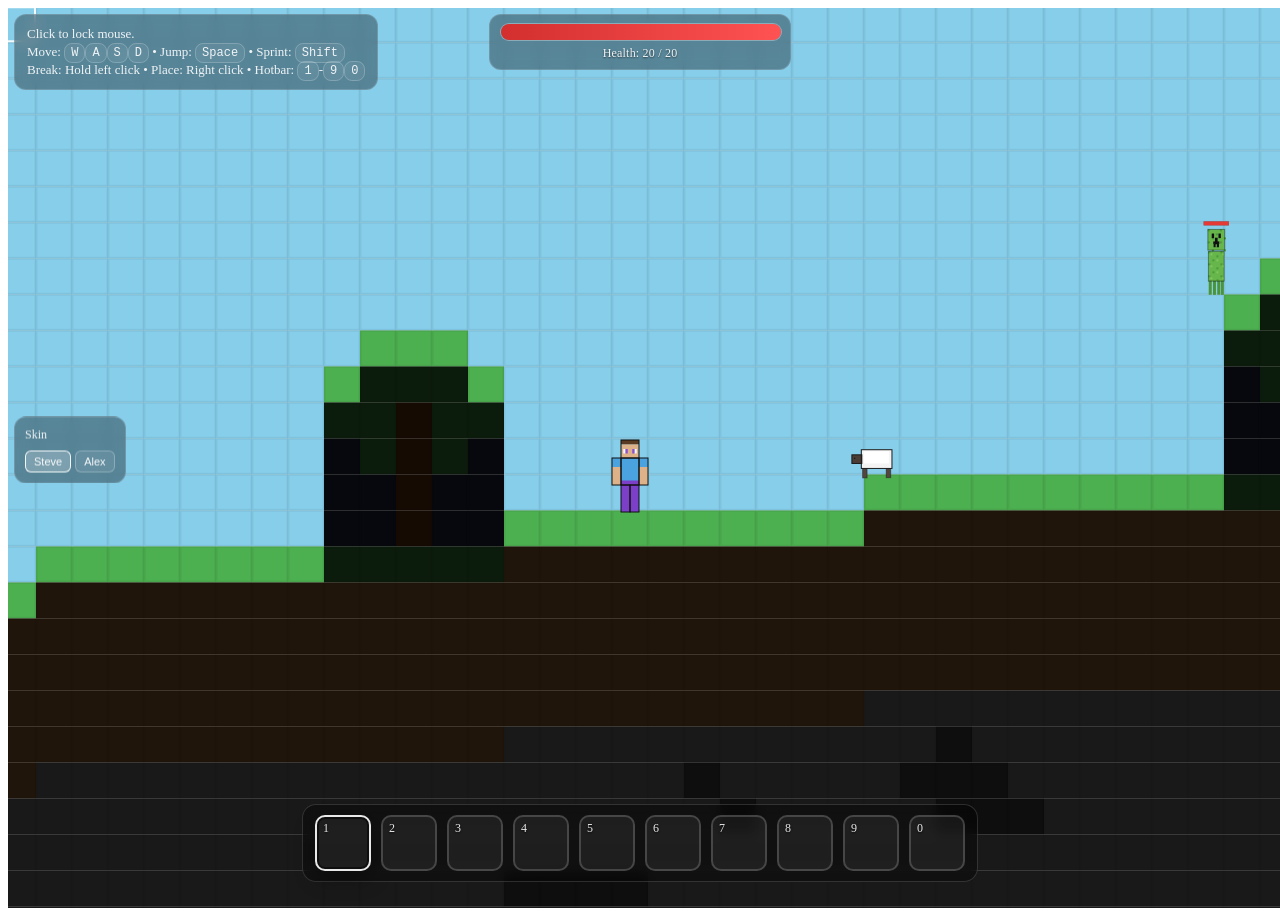
==== commit 9896a94c: "Add expandable drag inventory" ====
--- a/2dcraft.html
+++ b/2dcraft.html
@@ -17,6 +17,15 @@
     <div id="healthBarBg"><div id="healthBarFill"></div></div>
     <div id="healthText">Health: 20 / 20</div>
   </div>
+  <div id="inventoryOverlay" class="hidden">
+    <div id="inventoryPanel">
+      <div class="inventory-title">Inventory</div>
+      <div id="inventoryStorage" class="inventory-grid"></div>
+      <div class="inventory-subtitle">Hotbar</div>
+      <div id="inventoryHotbar" class="inventory-grid inventory-hotbar"></div>
+    </div>
+    <div id="draggedInventoryItem"></div>
+  </div>
   <div id="hud">
     <div id="hotbar"></div>
   </div>
--- a/styles/game.css
+++ b/styles/game.css
@@ -18,6 +18,58 @@
       padding: 10px 12px;
       pointer-events: none;
       backdrop-filter: blur(6px);
+    }
+    #inventoryOverlay {
+      position: fixed;
+      inset: 0;
+      display: flex;
+      align-items: center;
+      justify-content: center;
+      background: rgba(0,0,0,.42);
+      backdrop-filter: blur(10px);
+      pointer-events: auto;
+      z-index: 20;
+    }
+    #inventoryOverlay.hidden {
+      display: none;
+    }
+    #inventoryPanel {
+      width: min(760px, calc(100vw - 32px));
+      background: rgba(15,18,24,.88);
+      border: 1px solid rgba(255,255,255,.14);
+      border-radius: 18px;
+      box-shadow: 0 24px 80px rgba(0,0,0,.45);
+      padding: 18px;
+    }
+    .inventory-title,
+    .inventory-subtitle {
+      color: rgba(255,255,255,.92);
+      text-shadow: 0 1px 2px rgba(0,0,0,.55);
+      letter-spacing: .3px;
+    }
+    .inventory-title {
+      font-size: 18px;
+      margin-bottom: 14px;
+    }
+    .inventory-subtitle {
+      font-size: 13px;
+      margin: 14px 0 10px;
+    }
+    .inventory-grid {
+      display: grid;
+      grid-template-columns: repeat(10, 1fr);
+      gap: 10px;
+    }
+    .inventory-hotbar {
+      margin-top: 0;
+    }
+    #draggedInventoryItem {
+      position: fixed;
+      left: 0;
+      top: 0;
+      pointer-events: none;
+      z-index: 25;
+      transform: translate(-9999px, -9999px);
     }
     #healthHud {
       position: fixed;
@@ -62,9 +114,19 @@
       display:flex; align-items:center; justify-content:center;
       position: relative;
     }
+    .slot.interactive {
+      cursor: grab;
+      pointer-events: auto;
+    }
+    .slot.interactive:active {
+      cursor: grabbing;
+    }
     .slot.selected {
       border-color: rgba(255,255,255,.9);
       box-shadow: 0 0 0 2px rgba(0,0,0,.5) inset, 0 8px 20px rgba(0,0,0,.35);
+    }
+    .slot.dragging-source {
+      opacity: .45;
     }
     .slot .num {
       position:absolute; left:6px; top:4px;
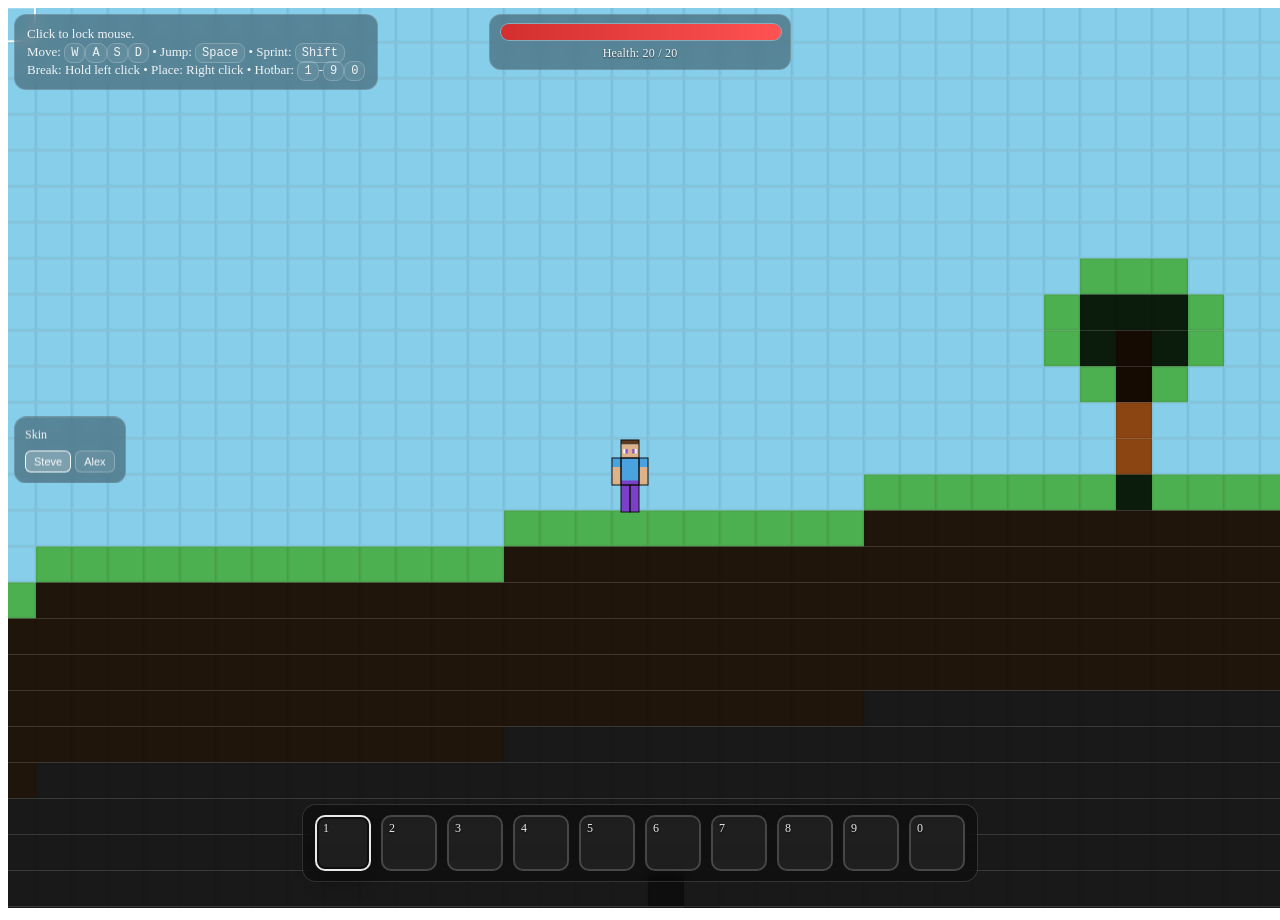
==== commit 379545c2: "Add inventory crafting grid" ====
--- a/2dcraft.html
+++ b/2dcraft.html
@@ -20,6 +20,17 @@
   <div id="inventoryOverlay" class="hidden">
     <div id="inventoryPanel">
       <div class="inventory-title">Inventory</div>
+      <div id="inventoryTopRow">
+        <div>
+          <div class="inventory-subtitle">Crafting</div>
+          <div id="craftingPanel">
+            <div id="craftingGrid" class="crafting-grid"></div>
+            <div id="craftingArrow">-></div>
+            <div id="craftingResult" class="crafting-result"></div>
+          </div>
+        </div>
+      </div>
+      <div class="inventory-subtitle">Storage</div>
       <div id="inventoryStorage" class="inventory-grid"></div>
       <div class="inventory-subtitle">Hotbar</div>
       <div id="inventoryHotbar" class="inventory-grid inventory-hotbar"></div>
--- a/styles/game.css
+++ b/styles/game.css
@@ -54,6 +54,33 @@
     .inventory-subtitle {
       font-size: 13px;
       margin: 14px 0 10px;
+    }
+    #inventoryTopRow {
+      display: flex;
+      justify-content: flex-start;
+      margin-bottom: 10px;
+    }
+    #craftingPanel {
+      display: flex;
+      align-items: center;
+      gap: 14px;
+    }
+    .crafting-grid {
+      display: grid;
+      grid-template-columns: repeat(3, 52px);
+      gap: 10px;
+    }
+    #craftingArrow {
+      color: rgba(255,255,255,.82);
+      font-size: 22px;
+      letter-spacing: 1px;
+      text-shadow: 0 1px 2px rgba(0,0,0,.5);
+      min-width: 28px;
+      text-align: center;
+    }
+    .crafting-result {
+      display: grid;
+      grid-template-columns: 52px;
     }
     .inventory-grid {
       display: grid;
